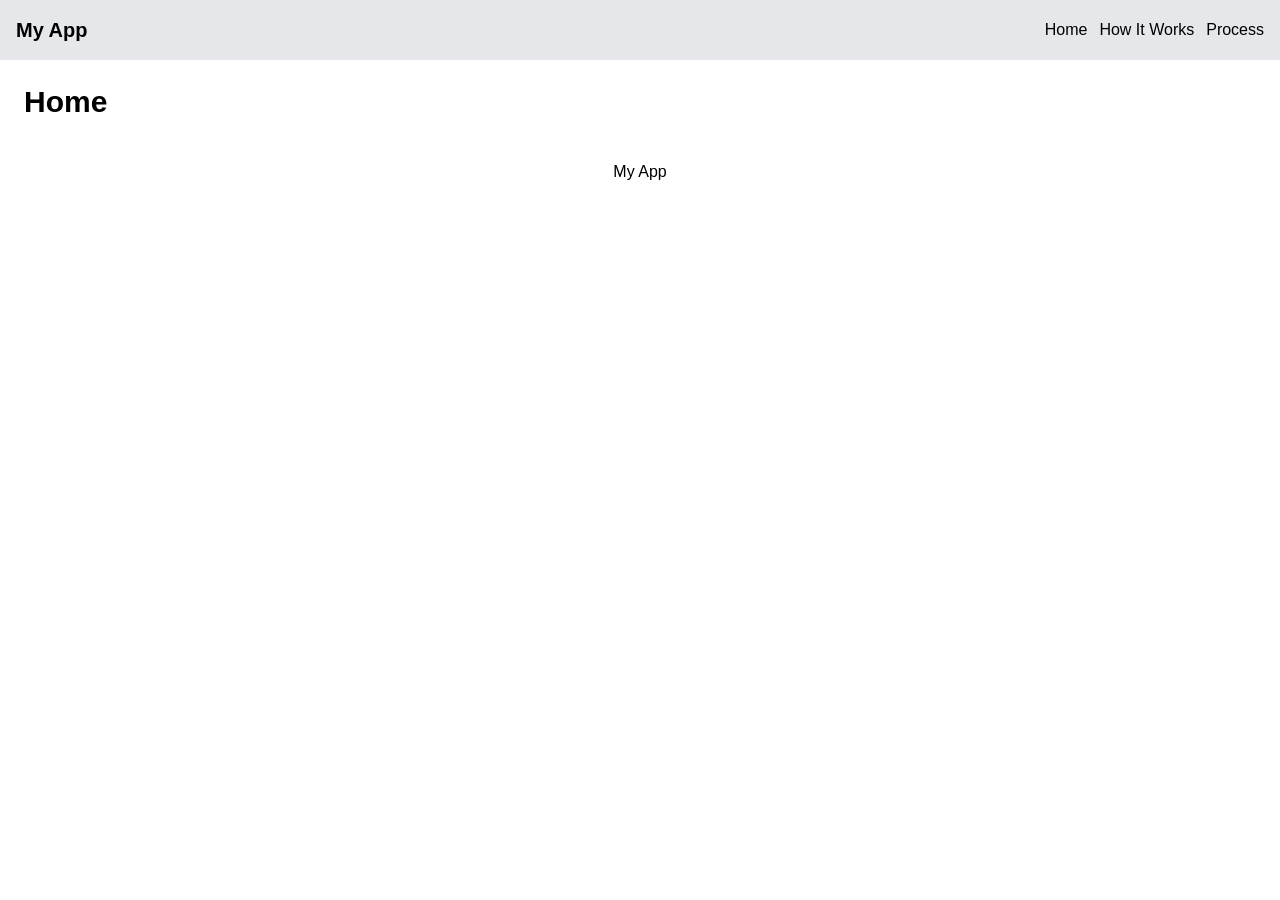
==== docs/index.html @ 44a7d9ce "Website Skeleton" ====
<!DOCTYPE html>
<html lang="en">
<head>
  <meta charset="UTF-8">
  <meta name="viewport" content="width=device-width, initial-scale=1">
  <title>Home | My App</title>
  <link rel="stylesheet" href="assets/app.css">
</head>
<body class="min-h-screen bg-white text-black">

  <header class="bg-gray-200 p-4">
    <div class="flex flex-col gap-4 sm:flex-row sm:items-center sm:justify-between">
      <p class="text-xl font-bold">My App</p>

      <nav aria-label="Main navigation" class="flex flex-col gap-3 sm:flex-row">
        <a class="rounded focus-visible:outline-2 focus-visible:outline-offset-2" href="index.html">Home</a>
        <a class="rounded focus-visible:outline-2 focus-visible:outline-offset-2" href="how-it-works.html">How It Works</a>
        <a class="rounded focus-visible:outline-2 focus-visible:outline-offset-2" href="process.html">Process</a>
      </nav>
    </div>
  </header>

  <main class="p-6">
    <h1 class="text-3xl font-bold">Home</h1>
  </main>

  <footer class="p-4 text-center">
    <p>My App</p>
  </footer>

</body>
</html>
---- docs/assets/app.css ----
/*! tailwindcss v4.3.3 | MIT License | https://tailwindcss.com */
@layer properties{@supports (((-webkit-hyphens:none)) and (not (margin-trim:inline))) or ((-moz-orient:inline) and (not (color:rgb(from red r g b)))){*,:before,:after,::backdrop{--tw-font-weight:initial;--tw-outline-style:solid}}}@layer theme{:root,:host{--font-sans:-apple-system, BlinkMacSystemFont, "Segoe UI", Roboto, "Helvetica Neue", "Noto Sans", Arial, sans-serif, "Apple Color Emoji", "Segoe UI Emoji", "Segoe UI Symbol", "Noto Color Emoji";--font-mono:ui-monospace, SFMono-Regular, Menlo, Monaco, Consolas, "Liberation Mono", "Courier New", monospace;--color-gray-200:oklch(92.8% .006 264.531);--color-black:#000;--color-white:#fff;--spacing:.25rem;--text-xl:1.25rem;--text-xl--line-height:calc(1.75 / 1.25);--text-3xl:1.875rem;--text-3xl--line-height:calc(2.25 / 1.875);--font-weight-bold:700;--default-font-family:var(--font-sans);--default-mono-font-family:var(--font-mono)}}@layer base{*,:after,:before,::backdrop{box-sizing:border-box;border:0 solid;margin:0;padding:0}::file-selector-button{box-sizing:border-box;border:0 solid;margin:0;padding:0}html,:host{-webkit-text-size-adjust:100%;tab-size:4;line-height:1.5;font-family:var(--default-font-family,-apple-system, BlinkMacSystemFont, "Segoe UI", Roboto, "Helvetica Neue", "Noto Sans", Arial, sans-serif, "Apple Color Emoji", "Segoe UI Emoji", "Segoe UI Symbol", "Noto Color Emoji");font-feature-settings:var(--default-font-feature-settings,normal);font-variation-settings:var(--default-font-variation-settings,normal);-webkit-tap-highlight-color:transparent}hr{height:0;color:inherit;border-top-width:1px}abbr:where([title]){-webkit-text-decoration:underline dotted;text-decoration:underline dotted}h1,h2,h3,h4,h5,h6{font-size:inherit;font-weight:inherit}a{color:inherit;-webkit-text-decoration:inherit;-webkit-text-decoration:inherit;-webkit-text-decoration:inherit;text-decoration:inherit}b,strong{font-weight:bolder}code,kbd,samp,pre{font-family:var(--default-mono-font-family,ui-monospace, SFMono-Regular, Menlo, Monaco, Consolas, "Liberation Mono", "Courier New", monospace);font-feature-settings:var(--default-mono-font-feature-settings,normal);font-variation-settings:var(--default-mono-font-variation-settings,normal);font-size:1em}small{font-size:80%}sub,sup{vertical-align:baseline;font-size:75%;line-height:0;position:relative}sub{bottom:-.25em}sup{top:-.5em}table{text-indent:0;border-color:inherit;border-collapse:collapse}:-moz-focusring:where(:not(iframe)){outline:auto}progress{vertical-align:baseline}summary{display:list-item}ol,ul,menu{list-style:none}img,svg,video,canvas,audio,iframe,embed,object{vertical-align:middle;display:block}img,video{max-width:100%;height:auto}button,input,select,optgroup,textarea{font:inherit;font-feature-settings:inherit;font-variation-settings:inherit;letter-spacing:inherit;color:inherit;opacity:1;background-color:#0000;border-radius:0}::file-selector-button{font:inherit;font-feature-settings:inherit;font-variation-settings:inherit;letter-spacing:inherit;color:inherit;opacity:1;background-color:#0000;border-radius:0}:where(select:is([multiple],[size])) optgroup{font-weight:bolder}:where(select:is([multiple],[size])) optgroup option{padding-inline-start:20px}::file-selector-button{margin-inline-end:4px}::placeholder{opacity:1}@supports (not ((-webkit-appearance:-apple-pay-button))) or (contain-intrinsic-size:1px){::placeholder{color:currentColor}@supports (color:color-mix(in lab, red, red)){::placeholder{color:color-mix(in oklab, currentcolor 50%, transparent)}}}textarea{resize:vertical}::-webkit-search-decoration{-webkit-appearance:none}::-webkit-date-and-time-value{min-height:1lh;text-align:inherit}::-webkit-datetime-edit{display:inline-flex}::-webkit-datetime-edit-fields-wrapper{padding:0}::-webkit-datetime-edit{padding-block:0}::-webkit-datetime-edit-year-field{padding-block:0}::-webkit-datetime-edit-month-field{padding-block:0}::-webkit-datetime-edit-day-field{padding-block:0}::-webkit-datetime-edit-hour-field{padding-block:0}::-webkit-datetime-edit-minute-field{padding-block:0}::-webkit-datetime-edit-second-field{padding-block:0}::-webkit-datetime-edit-millisecond-field{padding-block:0}::-webkit-datetime-edit-meridiem-field{padding-block:0}::-webkit-calendar-picker-indicator{line-height:1}:-moz-ui-invalid{box-shadow:none}button,input:where([type=button],[type=reset],[type=submit]){appearance:button}::file-selector-button{appearance:button}::-webkit-inner-spin-button{height:auto}::-webkit-outer-spin-button{height:auto}[hidden]:where(:not([hidden=until-found])){display:none!important}}@layer components;@layer utilities{.flex{display:flex}.min-h-screen{min-height:100vh}.flex-col{flex-direction:column}.gap-3{gap:calc(var(--spacing) * 3)}.gap-4{gap:calc(var(--spacing) * 4)}.rounded{border-radius:.25rem}.bg-gray-200{background-color:var(--color-gray-200)}.bg-white{background-color:var(--color-white)}.p-4{padding:calc(var(--spacing) * 4)}.p-6{padding:calc(var(--spacing) * 6)}.text-center{text-align:center}.text-3xl{font-size:var(--text-3xl);line-height:var(--tw-leading,var(--text-3xl--line-height))}.text-xl{font-size:var(--text-xl);line-height:var(--tw-leading,var(--text-xl--line-height))}.font-bold{--tw-font-weight:var(--font-weight-bold);font-weight:var(--font-weight-bold)}.text-black{color:var(--color-black)}.focus-visible\:outline-2:focus-visible{outline-style:var(--tw-outline-style);outline-width:2px}.focus-visible\:outline-offset-2:focus-visible{outline-offset:2px}@media (min-width:40rem){.sm\:flex-row{flex-direction:row}.sm\:items-center{align-items:center}.sm\:justify-between{justify-content:space-between}}}@property --tw-font-weight{syntax:"*";inherits:false}@property --tw-outline-style{syntax:"*";inherits:false;initial-value:solid}
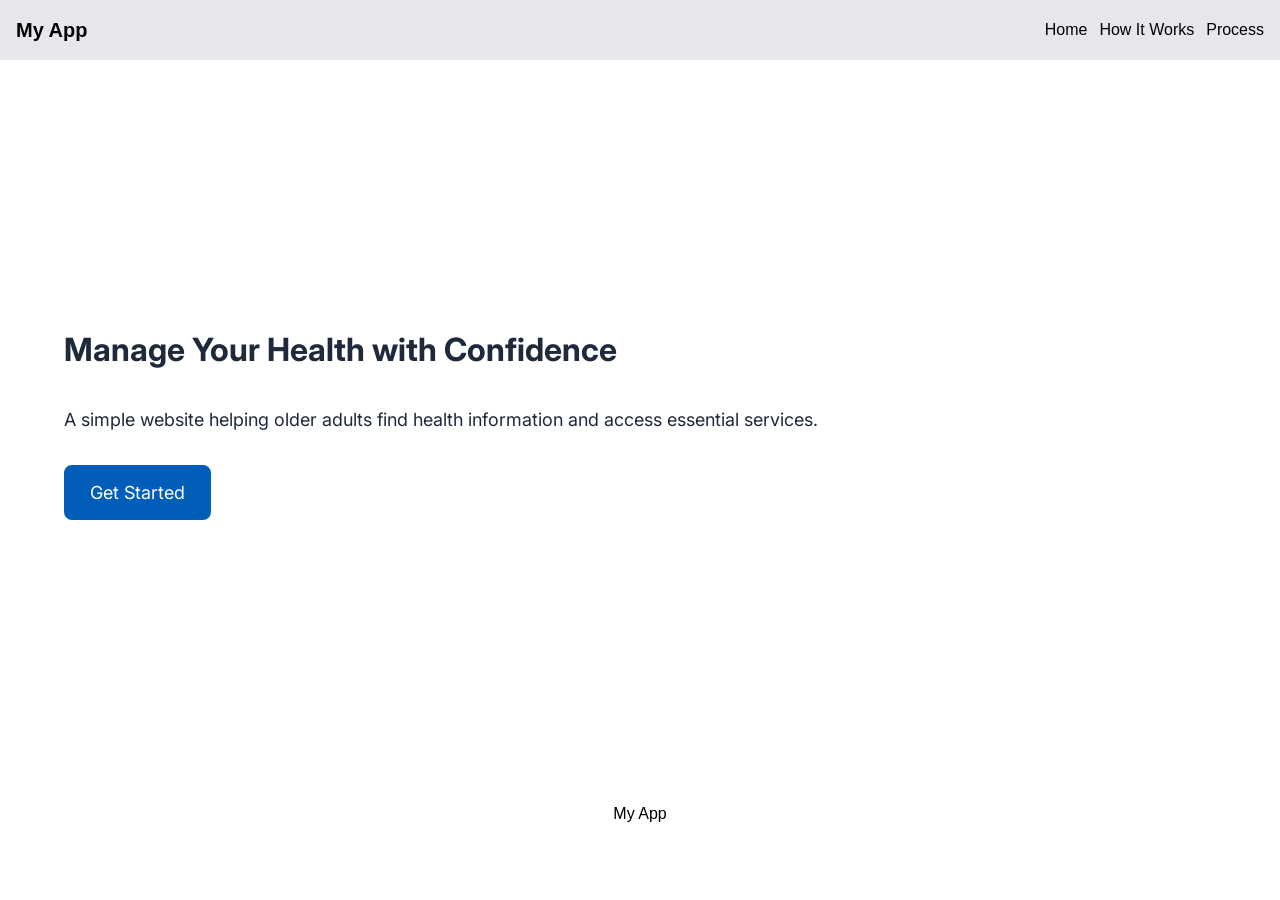
==== commit 8101f534: "Add Week 7 design tokens and responsive home page" ====
--- a/docs/index.html
+++ b/docs/index.html
@@ -1,32 +1,71 @@
-<!DOCTYPE html>
+<!doctype html>
 <html lang="en">
-<head>
-  <meta charset="UTF-8">
-  <meta name="viewport" content="width=device-width, initial-scale=1">
-  <title>Home | My App</title>
-  <link rel="stylesheet" href="assets/app.css">
-</head>
-<body class="min-h-screen bg-white text-black">
+  <head>
+    <meta charset="UTF-8" />
+    <meta name="viewport" content="width=device-width, initial-scale=1" />
+    <title>Home | My App</title>
+    <link rel="preconnect" href="https://fonts.googleapis.com" />
+    <link rel="preconnect" href="https://fonts.gstatic.com" crossorigin />
+    <link
+      href="https://fonts.googleapis.com/css2?family=Inter:wght@400;500;600;700&display=swap"
+      rel="stylesheet"
+    />
+    <link rel="stylesheet" href="assets/app.css" />
+  </head>
+  <body class="min-h-screen bg-white text-black">
+    <header class="bg-gray-200 p-4">
+      <div
+        class="flex flex-col gap-4 sm:flex-row sm:items-center sm:justify-between"
+      >
+        <p class="text-xl font-bold">My App</p>
 
-  <header class="bg-gray-200 p-4">
-    <div class="flex flex-col gap-4 sm:flex-row sm:items-center sm:justify-between">
-      <p class="text-xl font-bold">My App</p>
+        <nav
+          aria-label="Main navigation"
+          class="flex flex-col gap-3 sm:flex-row"
+        >
+          <a
+            class="rounded focus-visible:outline-2 focus-visible:outline-offset-2"
+            href="index.html"
+            >Home</a
+          >
+          <a
+            class="rounded focus-visible:outline-2 focus-visible:outline-offset-2"
+            href="how-it-works.html"
+            >How It Works</a
+          >
+          <a
+            class="rounded focus-visible:outline-2 focus-visible:outline-offset-2"
+            href="process.html"
+            >Process</a
+          >
+        </nav>
+      </div>
+    </header>
 
-      <nav aria-label="Main navigation" class="flex flex-col gap-3 sm:flex-row">
-        <a class="rounded focus-visible:outline-2 focus-visible:outline-offset-2" href="index.html">Home</a>
-        <a class="rounded focus-visible:outline-2 focus-visible:outline-offset-2" href="how-it-works.html">How It Works</a>
-        <a class="rounded focus-visible:outline-2 focus-visible:outline-offset-2" href="process.html">Process</a>
-      </nav>
-    </div>
-  </header>
+    <main class="bg-background px-6 py-12">
+      <section
+        class="mx-auto flex min-h-[70vh] max-w-6xl flex-col justify-center gap-6 md:items-start md:gap-8"
+      >
+        <h1 class="font-heading text-title font-bold text-text">
+          Manage Your Health with Confidence
+        </h1>
 
-  <main class="p-6">
-    <h1 class="text-3xl font-bold">Home</h1>
-  </main>
+        <p class="font-body text-body text-text">
+          A simple website helping older adults find health information and
+          access essential services.
+        </p>
 
-  <footer class="p-4 text-center">
-    <p>My App</p>
-  </footer>
+        <a
+          href="how-it-works.html"
+          class="w-fit rounded-lg border-2 border-accent bg-accent px-6 py-3 font-body text-body text-white focus-visible:outline-4 focus-visible:outline-offset-4 focus-visible:outline-accent"
+        >
+          Get Started
+        </a>
+      </section>
+    </main>
 
-</body>
-</html>+    <footer class="p-4 text-center">
+      <p>My App</p>
+    </footer>
+  </body>
+</html>
--- a/docs/assets/app.css
+++ b/docs/assets/app.css
@@ -1,2 +1,2 @@
 /*! tailwindcss v4.3.3 | MIT License | https://tailwindcss.com */
-@layer properties{@supports (((-webkit-hyphens:none)) and (not (margin-trim:inline))) or ((-moz-orient:inline) and (not (color:rgb(from red r g b)))){*,:before,:after,::backdrop{--tw-font-weight:initial;--tw-outline-style:solid}}}@layer theme{:root,:host{--font-sans:-apple-system, BlinkMacSystemFont, "Segoe UI", Roboto, "Helvetica Neue", "Noto Sans", Arial, sans-serif, "Apple Color Emoji", "Segoe UI Emoji", "Segoe UI Symbol", "Noto Color Emoji";--font-mono:ui-monospace, SFMono-Regular, Menlo, Monaco, Consolas, "Liberation Mono", "Courier New", monospace;--color-gray-200:oklch(92.8% .006 264.531);--color-black:#000;--color-white:#fff;--spacing:.25rem;--text-xl:1.25rem;--text-xl--line-height:calc(1.75 / 1.25);--text-3xl:1.875rem;--text-3xl--line-height:calc(2.25 / 1.875);--font-weight-bold:700;--default-font-family:var(--font-sans);--default-mono-font-family:var(--font-mono)}}@layer base{*,:after,:before,::backdrop{box-sizing:border-box;border:0 solid;margin:0;padding:0}::file-selector-button{box-sizing:border-box;border:0 solid;margin:0;padding:0}html,:host{-webkit-text-size-adjust:100%;tab-size:4;line-height:1.5;font-family:var(--default-font-family,-apple-system, BlinkMacSystemFont, "Segoe UI", Roboto, "Helvetica Neue", "Noto Sans", Arial, sans-serif, "Apple Color Emoji", "Segoe UI Emoji", "Segoe UI Symbol", "Noto Color Emoji");font-feature-settings:var(--default-font-feature-settings,normal);font-variation-settings:var(--default-font-variation-settings,normal);-webkit-tap-highlight-color:transparent}hr{height:0;color:inherit;border-top-width:1px}abbr:where([title]){-webkit-text-decoration:underline dotted;text-decoration:underline dotted}h1,h2,h3,h4,h5,h6{font-size:inherit;font-weight:inherit}a{color:inherit;-webkit-text-decoration:inherit;-webkit-text-decoration:inherit;-webkit-text-decoration:inherit;text-decoration:inherit}b,strong{font-weight:bolder}code,kbd,samp,pre{font-family:var(--default-mono-font-family,ui-monospace, SFMono-Regular, Menlo, Monaco, Consolas, "Liberation Mono", "Courier New", monospace);font-feature-settings:var(--default-mono-font-feature-settings,normal);font-variation-settings:var(--default-mono-font-variation-settings,normal);font-size:1em}small{font-size:80%}sub,sup{vertical-align:baseline;font-size:75%;line-height:0;position:relative}sub{bottom:-.25em}sup{top:-.5em}table{text-indent:0;border-color:inherit;border-collapse:collapse}:-moz-focusring:where(:not(iframe)){outline:auto}progress{vertical-align:baseline}summary{display:list-item}ol,ul,menu{list-style:none}img,svg,video,canvas,audio,iframe,embed,object{vertical-align:middle;display:block}img,video{max-width:100%;height:auto}button,input,select,optgroup,textarea{font:inherit;font-feature-settings:inherit;font-variation-settings:inherit;letter-spacing:inherit;color:inherit;opacity:1;background-color:#0000;border-radius:0}::file-selector-button{font:inherit;font-feature-settings:inherit;font-variation-settings:inherit;letter-spacing:inherit;color:inherit;opacity:1;background-color:#0000;border-radius:0}:where(select:is([multiple],[size])) optgroup{font-weight:bolder}:where(select:is([multiple],[size])) optgroup option{padding-inline-start:20px}::file-selector-button{margin-inline-end:4px}::placeholder{opacity:1}@supports (not ((-webkit-appearance:-apple-pay-button))) or (contain-intrinsic-size:1px){::placeholder{color:currentColor}@supports (color:color-mix(in lab, red, red)){::placeholder{color:color-mix(in oklab, currentcolor 50%, transparent)}}}textarea{resize:vertical}::-webkit-search-decoration{-webkit-appearance:none}::-webkit-date-and-time-value{min-height:1lh;text-align:inherit}::-webkit-datetime-edit{display:inline-flex}::-webkit-datetime-edit-fields-wrapper{padding:0}::-webkit-datetime-edit{padding-block:0}::-webkit-datetime-edit-year-field{padding-block:0}::-webkit-datetime-edit-month-field{padding-block:0}::-webkit-datetime-edit-day-field{padding-block:0}::-webkit-datetime-edit-hour-field{padding-block:0}::-webkit-datetime-edit-minute-field{padding-block:0}::-webkit-datetime-edit-second-field{padding-block:0}::-webkit-datetime-edit-millisecond-field{padding-block:0}::-webkit-datetime-edit-meridiem-field{padding-block:0}::-webkit-calendar-picker-indicator{line-height:1}:-moz-ui-invalid{box-shadow:none}button,input:where([type=button],[type=reset],[type=submit]){appearance:button}::file-selector-button{appearance:button}::-webkit-inner-spin-button{height:auto}::-webkit-outer-spin-button{height:auto}[hidden]:where(:not([hidden=until-found])){display:none!important}}@layer components;@layer utilities{.flex{display:flex}.min-h-screen{min-height:100vh}.flex-col{flex-direction:column}.gap-3{gap:calc(var(--spacing) * 3)}.gap-4{gap:calc(var(--spacing) * 4)}.rounded{border-radius:.25rem}.bg-gray-200{background-color:var(--color-gray-200)}.bg-white{background-color:var(--color-white)}.p-4{padding:calc(var(--spacing) * 4)}.p-6{padding:calc(var(--spacing) * 6)}.text-center{text-align:center}.text-3xl{font-size:var(--text-3xl);line-height:var(--tw-leading,var(--text-3xl--line-height))}.text-xl{font-size:var(--text-xl);line-height:var(--tw-leading,var(--text-xl--line-height))}.font-bold{--tw-font-weight:var(--font-weight-bold);font-weight:var(--font-weight-bold)}.text-black{color:var(--color-black)}.focus-visible\:outline-2:focus-visible{outline-style:var(--tw-outline-style);outline-width:2px}.focus-visible\:outline-offset-2:focus-visible{outline-offset:2px}@media (min-width:40rem){.sm\:flex-row{flex-direction:row}.sm\:items-center{align-items:center}.sm\:justify-between{justify-content:space-between}}}@property --tw-font-weight{syntax:"*";inherits:false}@property --tw-outline-style{syntax:"*";inherits:false;initial-value:solid}+@layer properties{@supports (((-webkit-hyphens:none)) and (not (margin-trim:inline))) or ((-moz-orient:inline) and (not (color:rgb(from red r g b)))){*,:before,:after,::backdrop{--tw-border-style:solid;--tw-font-weight:initial;--tw-outline-style:solid}}}@layer theme{:root,:host{--font-sans:-apple-system, BlinkMacSystemFont, "Segoe UI", Roboto, "Helvetica Neue", "Noto Sans", Arial, sans-serif, "Apple Color Emoji", "Segoe UI Emoji", "Segoe UI Symbol", "Noto Color Emoji";--font-mono:ui-monospace, SFMono-Regular, Menlo, Monaco, Consolas, "Liberation Mono", "Courier New", monospace;--color-gray-200:oklch(92.8% .006 264.531);--color-black:#000;--color-white:#fff;--spacing:.25rem;--container-6xl:72rem;--text-xl:1.25rem;--text-xl--line-height:calc(1.75 / 1.25);--text-3xl:1.875rem;--text-3xl--line-height:calc(2.25 / 1.875);--font-weight-bold:700;--radius-lg:.5rem;--default-font-family:var(--font-sans);--default-mono-font-family:var(--font-mono);--color-text:#1e293b;--color-background:#fff;--color-accent:#005eb8;--text-body:1.125rem;--text-title:2rem;--font-body:"Inter", sans-serif;--font-heading:"Inter", sans-serif}}@layer base{*,:after,:before,::backdrop{box-sizing:border-box;border:0 solid;margin:0;padding:0}::file-selector-button{box-sizing:border-box;border:0 solid;margin:0;padding:0}html,:host{-webkit-text-size-adjust:100%;tab-size:4;line-height:1.5;font-family:var(--default-font-family,-apple-system, BlinkMacSystemFont, "Segoe UI", Roboto, "Helvetica Neue", "Noto Sans", Arial, sans-serif, "Apple Color Emoji", "Segoe UI Emoji", "Segoe UI Symbol", "Noto Color Emoji");font-feature-settings:var(--default-font-feature-settings,normal);font-variation-settings:var(--default-font-variation-settings,normal);-webkit-tap-highlight-color:transparent}hr{height:0;color:inherit;border-top-width:1px}abbr:where([title]){-webkit-text-decoration:underline dotted;text-decoration:underline dotted}h1,h2,h3,h4,h5,h6{font-size:inherit;font-weight:inherit}a{color:inherit;-webkit-text-decoration:inherit;-webkit-text-decoration:inherit;-webkit-text-decoration:inherit;text-decoration:inherit}b,strong{font-weight:bolder}code,kbd,samp,pre{font-family:var(--default-mono-font-family,ui-monospace, SFMono-Regular, Menlo, Monaco, Consolas, "Liberation Mono", "Courier New", monospace);font-feature-settings:var(--default-mono-font-feature-settings,normal);font-variation-settings:var(--default-mono-font-variation-settings,normal);font-size:1em}small{font-size:80%}sub,sup{vertical-align:baseline;font-size:75%;line-height:0;position:relative}sub{bottom:-.25em}sup{top:-.5em}table{text-indent:0;border-color:inherit;border-collapse:collapse}:-moz-focusring:where(:not(iframe)){outline:auto}progress{vertical-align:baseline}summary{display:list-item}ol,ul,menu{list-style:none}img,svg,video,canvas,audio,iframe,embed,object{vertical-align:middle;display:block}img,video{max-width:100%;height:auto}button,input,select,optgroup,textarea{font:inherit;font-feature-settings:inherit;font-variation-settings:inherit;letter-spacing:inherit;color:inherit;opacity:1;background-color:#0000;border-radius:0}::file-selector-button{font:inherit;font-feature-settings:inherit;font-variation-settings:inherit;letter-spacing:inherit;color:inherit;opacity:1;background-color:#0000;border-radius:0}:where(select:is([multiple],[size])) optgroup{font-weight:bolder}:where(select:is([multiple],[size])) optgroup option{padding-inline-start:20px}::file-selector-button{margin-inline-end:4px}::placeholder{opacity:1}@supports (not ((-webkit-appearance:-apple-pay-button))) or (contain-intrinsic-size:1px){::placeholder{color:currentColor}@supports (color:color-mix(in lab, red, red)){::placeholder{color:color-mix(in oklab, currentcolor 50%, transparent)}}}textarea{resize:vertical}::-webkit-search-decoration{-webkit-appearance:none}::-webkit-date-and-time-value{min-height:1lh;text-align:inherit}::-webkit-datetime-edit{display:inline-flex}::-webkit-datetime-edit-fields-wrapper{padding:0}::-webkit-datetime-edit{padding-block:0}::-webkit-datetime-edit-year-field{padding-block:0}::-webkit-datetime-edit-month-field{padding-block:0}::-webkit-datetime-edit-day-field{padding-block:0}::-webkit-datetime-edit-hour-field{padding-block:0}::-webkit-datetime-edit-minute-field{padding-block:0}::-webkit-datetime-edit-second-field{padding-block:0}::-webkit-datetime-edit-millisecond-field{padding-block:0}::-webkit-datetime-edit-meridiem-field{padding-block:0}::-webkit-calendar-picker-indicator{line-height:1}:-moz-ui-invalid{box-shadow:none}button,input:where([type=button],[type=reset],[type=submit]){appearance:button}::file-selector-button{appearance:button}::-webkit-inner-spin-button{height:auto}::-webkit-outer-spin-button{height:auto}[hidden]:where(:not([hidden=until-found])){display:none!important}}@layer components;@layer utilities{.mx-auto{margin-inline:auto}.flex{display:flex}.min-h-\[70vh\]{min-height:70vh}.min-h-screen{min-height:100vh}.w-fit{width:fit-content}.max-w-6xl{max-width:var(--container-6xl)}.flex-col{flex-direction:column}.justify-center{justify-content:center}.gap-3{gap:calc(var(--spacing) * 3)}.gap-4{gap:calc(var(--spacing) * 4)}.gap-6{gap:calc(var(--spacing) * 6)}.rounded{border-radius:.25rem}.rounded-lg{border-radius:var(--radius-lg)}.border-2{border-style:var(--tw-border-style);border-width:2px}.border-accent{border-color:var(--color-accent)}.bg-accent{background-color:var(--color-accent)}.bg-background{background-color:var(--color-background)}.bg-gray-200{background-color:var(--color-gray-200)}.bg-white{background-color:var(--color-white)}.p-4{padding:calc(var(--spacing) * 4)}.p-6{padding:calc(var(--spacing) * 6)}.px-6{padding-inline:calc(var(--spacing) * 6)}.py-3{padding-block:calc(var(--spacing) * 3)}.py-12{padding-block:calc(var(--spacing) * 12)}.text-center{text-align:center}.font-body{font-family:var(--font-body)}.font-heading{font-family:var(--font-heading)}.text-3xl{font-size:var(--text-3xl);line-height:var(--tw-leading,var(--text-3xl--line-height))}.text-xl{font-size:var(--text-xl);line-height:var(--tw-leading,var(--text-xl--line-height))}.text-body{font-size:var(--text-body)}.text-title{font-size:var(--text-title)}.font-bold{--tw-font-weight:var(--font-weight-bold);font-weight:var(--font-weight-bold)}.text-black{color:var(--color-black)}.text-text{color:var(--color-text)}.text-white{color:var(--color-white)}.focus-visible\:outline-2:focus-visible{outline-style:var(--tw-outline-style);outline-width:2px}.focus-visible\:outline-4:focus-visible{outline-style:var(--tw-outline-style);outline-width:4px}.focus-visible\:outline-offset-2:focus-visible{outline-offset:2px}.focus-visible\:outline-offset-4:focus-visible{outline-offset:4px}.focus-visible\:outline-accent:focus-visible{outline-color:var(--color-accent)}@media (min-width:40rem){.sm\:flex-row{flex-direction:row}.sm\:items-center{align-items:center}.sm\:justify-between{justify-content:space-between}}@media (min-width:48rem){.md\:items-start{align-items:flex-start}.md\:gap-8{gap:calc(var(--spacing) * 8)}}}@property --tw-border-style{syntax:"*";inherits:false;initial-value:solid}@property --tw-font-weight{syntax:"*";inherits:false}@property --tw-outline-style{syntax:"*";inherits:false;initial-value:solid}
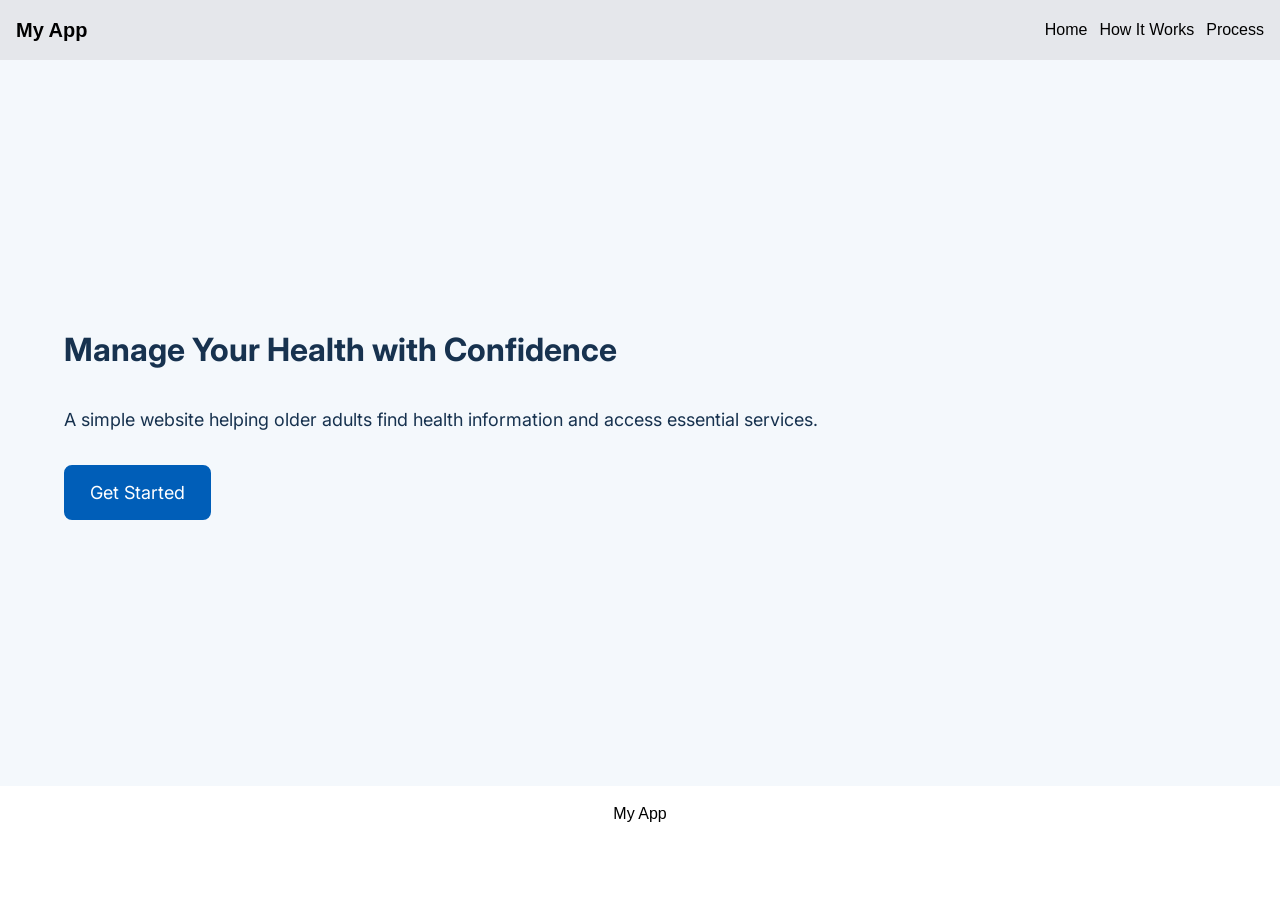
==== commit 5685481e: "Complete MedSafe process page and update design system" ====
--- a/docs/index.html
+++ b/docs/index.html
@@ -36,6 +36,7 @@
           <a
             class="rounded focus-visible:outline-2 focus-visible:outline-offset-2"
             href="process.html"
+            aria-current="page"
             >Process</a
           >
         </nav>
--- a/docs/assets/app.css
+++ b/docs/assets/app.css
@@ -1,2 +1,806 @@
 /*! tailwindcss v4.3.3 | MIT License | https://tailwindcss.com */
-@layer properties{@supports (((-webkit-hyphens:none)) and (not (margin-trim:inline))) or ((-moz-orient:inline) and (not (color:rgb(from red r g b)))){*,:before,:after,::backdrop{--tw-border-style:solid;--tw-font-weight:initial;--tw-outline-style:solid}}}@layer theme{:root,:host{--font-sans:-apple-system, BlinkMacSystemFont, "Segoe UI", Roboto, "Helvetica Neue", "Noto Sans", Arial, sans-serif, "Apple Color Emoji", "Segoe UI Emoji", "Segoe UI Symbol", "Noto Color Emoji";--font-mono:ui-monospace, SFMono-Regular, Menlo, Monaco, Consolas, "Liberation Mono", "Courier New", monospace;--color-gray-200:oklch(92.8% .006 264.531);--color-black:#000;--color-white:#fff;--spacing:.25rem;--container-6xl:72rem;--text-xl:1.25rem;--text-xl--line-height:calc(1.75 / 1.25);--text-3xl:1.875rem;--text-3xl--line-height:calc(2.25 / 1.875);--font-weight-bold:700;--radius-lg:.5rem;--default-font-family:var(--font-sans);--default-mono-font-family:var(--font-mono);--color-text:#1e293b;--color-background:#fff;--color-accent:#005eb8;--text-body:1.125rem;--text-title:2rem;--font-body:"Inter", sans-serif;--font-heading:"Inter", sans-serif}}@layer base{*,:after,:before,::backdrop{box-sizing:border-box;border:0 solid;margin:0;padding:0}::file-selector-button{box-sizing:border-box;border:0 solid;margin:0;padding:0}html,:host{-webkit-text-size-adjust:100%;tab-size:4;line-height:1.5;font-family:var(--default-font-family,-apple-system, BlinkMacSystemFont, "Segoe UI", Roboto, "Helvetica Neue", "Noto Sans", Arial, sans-serif, "Apple Color Emoji", "Segoe UI Emoji", "Segoe UI Symbol", "Noto Color Emoji");font-feature-settings:var(--default-font-feature-settings,normal);font-variation-settings:var(--default-font-variation-settings,normal);-webkit-tap-highlight-color:transparent}hr{height:0;color:inherit;border-top-width:1px}abbr:where([title]){-webkit-text-decoration:underline dotted;text-decoration:underline dotted}h1,h2,h3,h4,h5,h6{font-size:inherit;font-weight:inherit}a{color:inherit;-webkit-text-decoration:inherit;-webkit-text-decoration:inherit;-webkit-text-decoration:inherit;text-decoration:inherit}b,strong{font-weight:bolder}code,kbd,samp,pre{font-family:var(--default-mono-font-family,ui-monospace, SFMono-Regular, Menlo, Monaco, Consolas, "Liberation Mono", "Courier New", monospace);font-feature-settings:var(--default-mono-font-feature-settings,normal);font-variation-settings:var(--default-mono-font-variation-settings,normal);font-size:1em}small{font-size:80%}sub,sup{vertical-align:baseline;font-size:75%;line-height:0;position:relative}sub{bottom:-.25em}sup{top:-.5em}table{text-indent:0;border-color:inherit;border-collapse:collapse}:-moz-focusring:where(:not(iframe)){outline:auto}progress{vertical-align:baseline}summary{display:list-item}ol,ul,menu{list-style:none}img,svg,video,canvas,audio,iframe,embed,object{vertical-align:middle;display:block}img,video{max-width:100%;height:auto}button,input,select,optgroup,textarea{font:inherit;font-feature-settings:inherit;font-variation-settings:inherit;letter-spacing:inherit;color:inherit;opacity:1;background-color:#0000;border-radius:0}::file-selector-button{font:inherit;font-feature-settings:inherit;font-variation-settings:inherit;letter-spacing:inherit;color:inherit;opacity:1;background-color:#0000;border-radius:0}:where(select:is([multiple],[size])) optgroup{font-weight:bolder}:where(select:is([multiple],[size])) optgroup option{padding-inline-start:20px}::file-selector-button{margin-inline-end:4px}::placeholder{opacity:1}@supports (not ((-webkit-appearance:-apple-pay-button))) or (contain-intrinsic-size:1px){::placeholder{color:currentColor}@supports (color:color-mix(in lab, red, red)){::placeholder{color:color-mix(in oklab, currentcolor 50%, transparent)}}}textarea{resize:vertical}::-webkit-search-decoration{-webkit-appearance:none}::-webkit-date-and-time-value{min-height:1lh;text-align:inherit}::-webkit-datetime-edit{display:inline-flex}::-webkit-datetime-edit-fields-wrapper{padding:0}::-webkit-datetime-edit{padding-block:0}::-webkit-datetime-edit-year-field{padding-block:0}::-webkit-datetime-edit-month-field{padding-block:0}::-webkit-datetime-edit-day-field{padding-block:0}::-webkit-datetime-edit-hour-field{padding-block:0}::-webkit-datetime-edit-minute-field{padding-block:0}::-webkit-datetime-edit-second-field{padding-block:0}::-webkit-datetime-edit-millisecond-field{padding-block:0}::-webkit-datetime-edit-meridiem-field{padding-block:0}::-webkit-calendar-picker-indicator{line-height:1}:-moz-ui-invalid{box-shadow:none}button,input:where([type=button],[type=reset],[type=submit]){appearance:button}::file-selector-button{appearance:button}::-webkit-inner-spin-button{height:auto}::-webkit-outer-spin-button{height:auto}[hidden]:where(:not([hidden=until-found])){display:none!important}}@layer components;@layer utilities{.mx-auto{margin-inline:auto}.flex{display:flex}.min-h-\[70vh\]{min-height:70vh}.min-h-screen{min-height:100vh}.w-fit{width:fit-content}.max-w-6xl{max-width:var(--container-6xl)}.flex-col{flex-direction:column}.justify-center{justify-content:center}.gap-3{gap:calc(var(--spacing) * 3)}.gap-4{gap:calc(var(--spacing) * 4)}.gap-6{gap:calc(var(--spacing) * 6)}.rounded{border-radius:.25rem}.rounded-lg{border-radius:var(--radius-lg)}.border-2{border-style:var(--tw-border-style);border-width:2px}.border-accent{border-color:var(--color-accent)}.bg-accent{background-color:var(--color-accent)}.bg-background{background-color:var(--color-background)}.bg-gray-200{background-color:var(--color-gray-200)}.bg-white{background-color:var(--color-white)}.p-4{padding:calc(var(--spacing) * 4)}.p-6{padding:calc(var(--spacing) * 6)}.px-6{padding-inline:calc(var(--spacing) * 6)}.py-3{padding-block:calc(var(--spacing) * 3)}.py-12{padding-block:calc(var(--spacing) * 12)}.text-center{text-align:center}.font-body{font-family:var(--font-body)}.font-heading{font-family:var(--font-heading)}.text-3xl{font-size:var(--text-3xl);line-height:var(--tw-leading,var(--text-3xl--line-height))}.text-xl{font-size:var(--text-xl);line-height:var(--tw-leading,var(--text-xl--line-height))}.text-body{font-size:var(--text-body)}.text-title{font-size:var(--text-title)}.font-bold{--tw-font-weight:var(--font-weight-bold);font-weight:var(--font-weight-bold)}.text-black{color:var(--color-black)}.text-text{color:var(--color-text)}.text-white{color:var(--color-white)}.focus-visible\:outline-2:focus-visible{outline-style:var(--tw-outline-style);outline-width:2px}.focus-visible\:outline-4:focus-visible{outline-style:var(--tw-outline-style);outline-width:4px}.focus-visible\:outline-offset-2:focus-visible{outline-offset:2px}.focus-visible\:outline-offset-4:focus-visible{outline-offset:4px}.focus-visible\:outline-accent:focus-visible{outline-color:var(--color-accent)}@media (min-width:40rem){.sm\:flex-row{flex-direction:row}.sm\:items-center{align-items:center}.sm\:justify-between{justify-content:space-between}}@media (min-width:48rem){.md\:items-start{align-items:flex-start}.md\:gap-8{gap:calc(var(--spacing) * 8)}}}@property --tw-border-style{syntax:"*";inherits:false;initial-value:solid}@property --tw-font-weight{syntax:"*";inherits:false}@property --tw-outline-style{syntax:"*";inherits:false;initial-value:solid}+@layer properties;
+@layer theme, base, components, utilities;
+@layer theme {
+  :root, :host {
+    --font-sans: -apple-system, BlinkMacSystemFont, "Segoe UI", Roboto, "Helvetica Neue",
+      "Noto Sans", Arial, sans-serif, "Apple Color Emoji", "Segoe UI Emoji",
+      "Segoe UI Symbol", "Noto Color Emoji";
+    --font-mono: ui-monospace, SFMono-Regular, Menlo, Monaco, Consolas, "Liberation Mono",
+      "Courier New", monospace;
+    --color-gray-200: oklch(92.8% 0.006 264.531);
+    --color-black: #000;
+    --color-white: #ffffff;
+    --spacing: 0.25rem;
+    --container-sm: 24rem;
+    --container-5xl: 64rem;
+    --container-6xl: 72rem;
+    --text-base: 1rem;
+    --text-base--line-height: calc(1.5 / 1);
+    --text-xl: 1.25rem;
+    --text-xl--line-height: calc(1.75 / 1.25);
+    --text-3xl: 1.875rem;
+    --text-3xl--line-height: calc(2.25 / 1.875);
+    --font-weight-normal: 400;
+    --font-weight-bold: 700;
+    --font-weight-extrabold: 800;
+    --font-weight-black: 900;
+    --tracking-tight: -0.025em;
+    --leading-relaxed: 1.625;
+    --radius-lg: 0.5rem;
+    --radius-2xl: 1rem;
+    --default-transition-duration: 150ms;
+    --default-transition-timing-function: cubic-bezier(0.4, 0, 0.2, 1);
+    --default-font-family: var(--font-sans);
+    --default-mono-font-family: var(--font-mono);
+    --color-text: #17324f;
+    --color-background: #f4f8fc;
+    --color-accent: #005eb8;
+    --color-brand-hover: #004a91;
+    --color-brand-deep: #003b71;
+    --color-card: #e8f2fb;
+    --color-card-hover: #d5e7f7;
+    --text-body: 1.125rem;
+    --text-heading: 1.5rem;
+    --text-title: 2rem;
+    --font-body: "Inter", sans-serif;
+    --font-heading: "Inter", sans-serif;
+  }
+}
+@layer base {
+  *, ::after, ::before, ::backdrop, ::file-selector-button {
+    box-sizing: border-box;
+    margin: 0;
+    padding: 0;
+    border: 0 solid;
+  }
+  html, :host {
+    line-height: 1.5;
+    -webkit-text-size-adjust: 100%;
+    tab-size: 4;
+    font-family: var(--default-font-family, -apple-system, BlinkMacSystemFont, "Segoe UI", Roboto, "Helvetica Neue", "Noto Sans", Arial, sans-serif, "Apple Color Emoji", "Segoe UI Emoji", "Segoe UI Symbol", "Noto Color Emoji");
+    font-feature-settings: var(--default-font-feature-settings, normal);
+    font-variation-settings: var(--default-font-variation-settings, normal);
+    -webkit-tap-highlight-color: transparent;
+  }
+  hr {
+    height: 0;
+    color: inherit;
+    border-top-width: 1px;
+  }
+  abbr:where([title]) {
+    -webkit-text-decoration: underline dotted;
+    text-decoration: underline dotted;
+  }
+  h1, h2, h3, h4, h5, h6 {
+    font-size: inherit;
+    font-weight: inherit;
+  }
+  a {
+    color: inherit;
+    -webkit-text-decoration: inherit;
+    text-decoration: inherit;
+  }
+  b, strong {
+    font-weight: bolder;
+  }
+  code, kbd, samp, pre {
+    font-family: var(--default-mono-font-family, ui-monospace, SFMono-Regular, Menlo, Monaco, Consolas, "Liberation Mono", "Courier New", monospace);
+    font-feature-settings: var(--default-mono-font-feature-settings, normal);
+    font-variation-settings: var(--default-mono-font-variation-settings, normal);
+    font-size: 1em;
+  }
+  small {
+    font-size: 80%;
+  }
+  sub, sup {
+    font-size: 75%;
+    line-height: 0;
+    position: relative;
+    vertical-align: baseline;
+  }
+  sub {
+    bottom: -0.25em;
+  }
+  sup {
+    top: -0.5em;
+  }
+  table {
+    text-indent: 0;
+    border-color: inherit;
+    border-collapse: collapse;
+  }
+  :-moz-focusring:where(:not(iframe)) {
+    outline: auto;
+  }
+  progress {
+    vertical-align: baseline;
+  }
+  summary {
+    display: list-item;
+  }
+  ol, ul, menu {
+    list-style: none;
+  }
+  img, svg, video, canvas, audio, iframe, embed, object {
+    display: block;
+    vertical-align: middle;
+  }
+  img, video {
+    max-width: 100%;
+    height: auto;
+  }
+  button, input, select, optgroup, textarea, ::file-selector-button {
+    font: inherit;
+    font-feature-settings: inherit;
+    font-variation-settings: inherit;
+    letter-spacing: inherit;
+    color: inherit;
+    border-radius: 0;
+    background-color: transparent;
+    opacity: 1;
+  }
+  :where(select:is([multiple], [size])) optgroup {
+    font-weight: bolder;
+  }
+  :where(select:is([multiple], [size])) optgroup option {
+    padding-inline-start: 20px;
+  }
+  ::file-selector-button {
+    margin-inline-end: 4px;
+  }
+  ::placeholder {
+    opacity: 1;
+  }
+  @supports (not (-webkit-appearance: -apple-pay-button))  or (contain-intrinsic-size: 1px) {
+    ::placeholder {
+      color: currentcolor;
+      @supports (color: color-mix(in lab, red, red)) {
+        color: color-mix(in oklab, currentcolor 50%, transparent);
+      }
+    }
+  }
+  textarea {
+    resize: vertical;
+  }
+  ::-webkit-search-decoration {
+    -webkit-appearance: none;
+  }
+  ::-webkit-date-and-time-value {
+    min-height: 1lh;
+    text-align: inherit;
+  }
+  ::-webkit-datetime-edit {
+    display: inline-flex;
+  }
+  ::-webkit-datetime-edit-fields-wrapper {
+    padding: 0;
+  }
+  ::-webkit-datetime-edit, ::-webkit-datetime-edit-year-field, ::-webkit-datetime-edit-month-field, ::-webkit-datetime-edit-day-field, ::-webkit-datetime-edit-hour-field, ::-webkit-datetime-edit-minute-field, ::-webkit-datetime-edit-second-field, ::-webkit-datetime-edit-millisecond-field, ::-webkit-datetime-edit-meridiem-field {
+    padding-block: 0;
+  }
+  ::-webkit-calendar-picker-indicator {
+    line-height: 1;
+  }
+  :-moz-ui-invalid {
+    box-shadow: none;
+  }
+  button, input:where([type="button"], [type="reset"], [type="submit"]), ::file-selector-button {
+    appearance: button;
+  }
+  ::-webkit-inner-spin-button, ::-webkit-outer-spin-button {
+    height: auto;
+  }
+  [hidden]:where(:not([hidden="until-found"])) {
+    display: none !important;
+  }
+}
+@layer utilities {
+  .\@container {
+    container-type: inline-size;
+  }
+  .visible {
+    visibility: visible;
+  }
+  .m-0 {
+    margin: 0px;
+  }
+  .mx-auto {
+    margin-inline: auto;
+  }
+  .mt-3 {
+    margin-top: calc(var(--spacing) * 3);
+  }
+  .mt-4 {
+    margin-top: calc(var(--spacing) * 4);
+  }
+  .mt-6 {
+    margin-top: calc(var(--spacing) * 6);
+  }
+  .mt-16 {
+    margin-top: calc(var(--spacing) * 16);
+  }
+  .mr-2 {
+    margin-right: calc(var(--spacing) * 2);
+  }
+  .mb-1 {
+    margin-bottom: var(--spacing);
+  }
+  .mb-2 {
+    margin-bottom: calc(var(--spacing) * 2);
+  }
+  .mb-3 {
+    margin-bottom: calc(var(--spacing) * 3);
+  }
+  .mb-4 {
+    margin-bottom: calc(var(--spacing) * 4);
+  }
+  .mb-8 {
+    margin-bottom: calc(var(--spacing) * 8);
+  }
+  .ml-auto {
+    margin-left: auto;
+  }
+  .contents {
+    display: contents;
+  }
+  .flex {
+    display: flex;
+  }
+  .grid {
+    display: grid;
+  }
+  .hidden {
+    display: none;
+  }
+  .inline-block {
+    display: inline-block;
+  }
+  .inline-flex {
+    display: inline-flex;
+  }
+  .size-3 {
+    width: calc(var(--spacing) * 3);
+    height: calc(var(--spacing) * 3);
+  }
+  .h-9 {
+    height: calc(var(--spacing) * 9);
+  }
+  .h-10 {
+    height: calc(var(--spacing) * 10);
+  }
+  .h-16 {
+    height: calc(var(--spacing) * 16);
+  }
+  .h-full {
+    height: 100%;
+  }
+  .min-h-\[70vh\] {
+    min-height: 70vh;
+  }
+  .min-h-screen {
+    min-height: 100vh;
+  }
+  .w-9 {
+    width: calc(var(--spacing) * 9);
+  }
+  .w-10 {
+    width: calc(var(--spacing) * 10);
+  }
+  .w-16 {
+    width: calc(var(--spacing) * 16);
+  }
+  .w-fit {
+    width: fit-content;
+  }
+  .w-full {
+    width: 100%;
+  }
+  .max-w-5xl {
+    max-width: var(--container-5xl);
+  }
+  .max-w-6xl {
+    max-width: var(--container-6xl);
+  }
+  .max-w-\[66ch\] {
+    max-width: 66ch;
+  }
+  .max-w-none {
+    max-width: none;
+  }
+  .max-w-sm {
+    max-width: var(--container-sm);
+  }
+  .min-w-0 {
+    min-width: 0px;
+  }
+  .shrink-0 {
+    flex-shrink: 0;
+  }
+  .cursor-pointer {
+    cursor: pointer;
+  }
+  .grid-cols-1 {
+    grid-template-columns: repeat(1, minmax(0, 1fr));
+  }
+  .flex-col {
+    flex-direction: column;
+  }
+  .flex-wrap {
+    flex-wrap: wrap;
+  }
+  .items-center {
+    align-items: center;
+  }
+  .justify-center {
+    justify-content: center;
+  }
+  .gap-2 {
+    gap: calc(var(--spacing) * 2);
+  }
+  .gap-3 {
+    gap: calc(var(--spacing) * 3);
+  }
+  .gap-4 {
+    gap: calc(var(--spacing) * 4);
+  }
+  .gap-6 {
+    gap: calc(var(--spacing) * 6);
+  }
+  .gap-10 {
+    gap: calc(var(--spacing) * 10);
+  }
+  :where(.space-y-6 > :not(:last-child)) {
+    --tw-space-y-reverse: 0;
+    margin-block-start: calc(calc(var(--spacing) * 6) * var(--tw-space-y-reverse));
+    margin-block-end: calc(calc(var(--spacing) * 6) * calc(1 - var(--tw-space-y-reverse)));
+  }
+  :where(.space-y-\[clamp\(1rem\,0\.8rem\+1vw\,1\.75rem\)\] > :not(:last-child)) {
+    --tw-space-y-reverse: 0;
+    margin-block-start: calc(clamp(1rem, 0.8rem + 1vw, 1.75rem) * var(--tw-space-y-reverse));
+    margin-block-end: calc(clamp(1rem, 0.8rem + 1vw, 1.75rem) * calc(1 - var(--tw-space-y-reverse)));
+  }
+  .rounded {
+    border-radius: 0.25rem;
+  }
+  .rounded-2xl {
+    border-radius: var(--radius-2xl);
+  }
+  .rounded-full {
+    border-radius: calc(infinity * 1px);
+  }
+  .rounded-lg {
+    border-radius: var(--radius-lg);
+  }
+  .border {
+    border-style: var(--tw-border-style);
+    border-width: 1px;
+  }
+  .border-\(length\:--rule\) {
+    border-style: var(--tw-border-style);
+    border-width: var(--rule);
+  }
+  .border-2 {
+    border-style: var(--tw-border-style);
+    border-width: 2px;
+  }
+  .border-y-\(length\:--rule\) {
+    border-block-style: var(--tw-border-style);
+    border-block-width: var(--rule);
+  }
+  .border-t-\(length\:--rule\) {
+    border-top-style: var(--tw-border-style);
+    border-top-width: var(--rule);
+  }
+  .border-t-4 {
+    border-top-style: var(--tw-border-style);
+    border-top-width: 4px;
+  }
+  .border-b-\(length\:--rule\) {
+    border-bottom-style: var(--tw-border-style);
+    border-bottom-width: var(--rule);
+  }
+  .border-l-\(length\:--rule\) {
+    border-left-style: var(--tw-border-style);
+    border-left-width: var(--rule);
+  }
+  .border-accent {
+    border-color: var(--color-accent);
+  }
+  .bg-accent {
+    background-color: var(--color-accent);
+  }
+  .bg-background {
+    background-color: var(--color-background);
+  }
+  .bg-brand-deep {
+    background-color: var(--color-brand-deep);
+  }
+  .bg-brand-hover {
+    background-color: var(--color-brand-hover);
+  }
+  .bg-card {
+    background-color: var(--color-card);
+  }
+  .bg-card-hover {
+    background-color: var(--color-card-hover);
+  }
+  .bg-gray-200 {
+    background-color: var(--color-gray-200);
+  }
+  .bg-transparent {
+    background-color: transparent;
+  }
+  .bg-white {
+    background-color: var(--color-white);
+  }
+  .object-cover {
+    object-fit: cover;
+  }
+  .p-4 {
+    padding: calc(var(--spacing) * 4);
+  }
+  .p-5 {
+    padding: calc(var(--spacing) * 5);
+  }
+  .p-6 {
+    padding: calc(var(--spacing) * 6);
+  }
+  .px-3 {
+    padding-inline: calc(var(--spacing) * 3);
+  }
+  .px-4 {
+    padding-inline: calc(var(--spacing) * 4);
+  }
+  .px-5 {
+    padding-inline: calc(var(--spacing) * 5);
+  }
+  .px-6 {
+    padding-inline: calc(var(--spacing) * 6);
+  }
+  .py-1 {
+    padding-block: var(--spacing);
+  }
+  .py-1\.5 {
+    padding-block: calc(var(--spacing) * 1.5);
+  }
+  .py-2\.5 {
+    padding-block: calc(var(--spacing) * 2.5);
+  }
+  .py-3 {
+    padding-block: calc(var(--spacing) * 3);
+  }
+  .py-4 {
+    padding-block: calc(var(--spacing) * 4);
+  }
+  .py-12 {
+    padding-block: calc(var(--spacing) * 12);
+  }
+  .py-14 {
+    padding-block: calc(var(--spacing) * 14);
+  }
+  .py-\[clamp\(2\.5rem\,1\.5rem\+4vw\,5rem\)\] {
+    padding-block: clamp(2.5rem, 1.5rem + 4vw, 5rem);
+  }
+  .py-\[clamp\(2\.25rem\,1\.5rem\+3vw\,4rem\)\] {
+    padding-block: clamp(2.25rem, 1.5rem + 3vw, 4rem);
+  }
+  .py-\[clamp\(2rem\,1\.5rem\+2vw\,3\.5rem\)\] {
+    padding-block: clamp(2rem, 1.5rem + 2vw, 3.5rem);
+  }
+  .pt-3 {
+    padding-top: calc(var(--spacing) * 3);
+  }
+  .pt-16 {
+    padding-top: calc(var(--spacing) * 16);
+  }
+  .pb-4 {
+    padding-bottom: calc(var(--spacing) * 4);
+  }
+  .pb-6 {
+    padding-bottom: calc(var(--spacing) * 6);
+  }
+  .pl-3\.5 {
+    padding-left: calc(var(--spacing) * 3.5);
+  }
+  .text-center {
+    text-align: center;
+  }
+  .text-left {
+    text-align: left;
+  }
+  .font-body {
+    font-family: var(--font-body);
+  }
+  .font-heading {
+    font-family: var(--font-heading);
+  }
+  .font-sans {
+    font-family: var(--font-sans);
+  }
+  .text-3xl {
+    font-size: var(--text-3xl);
+    line-height: var(--tw-leading, var(--text-3xl--line-height));
+  }
+  .text-base {
+    font-size: var(--text-base);
+    line-height: var(--tw-leading, var(--text-base--line-height));
+  }
+  .text-xl {
+    font-size: var(--text-xl);
+    line-height: var(--tw-leading, var(--text-xl--line-height));
+  }
+  .text-\[clamp\(2\.25rem\,1\.75rem\+2\.2vw\,3\.5rem\)\] {
+    font-size: clamp(2.25rem, 1.75rem + 2.2vw, 3.5rem);
+  }
+  .text-\[clamp\(2rem\,1\.5rem\+2vw\,3rem\)\] {
+    font-size: clamp(2rem, 1.5rem + 2vw, 3rem);
+  }
+  .text-body {
+    font-size: var(--text-body);
+  }
+  .text-heading {
+    font-size: var(--text-heading);
+  }
+  .text-title {
+    font-size: var(--text-title);
+  }
+  .leading-\[0\.98\] {
+    --tw-leading: 0.98;
+    line-height: 0.98;
+  }
+  .leading-none {
+    --tw-leading: 1;
+    line-height: 1;
+  }
+  .leading-relaxed {
+    --tw-leading: var(--leading-relaxed);
+    line-height: var(--leading-relaxed);
+  }
+  .font-black {
+    --tw-font-weight: var(--font-weight-black);
+    font-weight: var(--font-weight-black);
+  }
+  .font-bold {
+    --tw-font-weight: var(--font-weight-bold);
+    font-weight: var(--font-weight-bold);
+  }
+  .font-extrabold {
+    --tw-font-weight: var(--font-weight-extrabold);
+    font-weight: var(--font-weight-extrabold);
+  }
+  .font-normal {
+    --tw-font-weight: var(--font-weight-normal);
+    font-weight: var(--font-weight-normal);
+  }
+  .tracking-\[-0\.02em\] {
+    --tw-tracking: -0.02em;
+    letter-spacing: -0.02em;
+  }
+  .tracking-\[-0\.03em\] {
+    --tw-tracking: -0.03em;
+    letter-spacing: -0.03em;
+  }
+  .tracking-\[0\.03em\] {
+    --tw-tracking: 0.03em;
+    letter-spacing: 0.03em;
+  }
+  .tracking-\[0\.08em\] {
+    --tw-tracking: 0.08em;
+    letter-spacing: 0.08em;
+  }
+  .tracking-tight {
+    --tw-tracking: var(--tracking-tight);
+    letter-spacing: var(--tracking-tight);
+  }
+  .text-balance {
+    text-wrap: balance;
+  }
+  .text-pretty {
+    text-wrap: pretty;
+  }
+  .break-words {
+    overflow-wrap: break-word;
+  }
+  .text-accent {
+    color: var(--color-accent);
+  }
+  .text-black {
+    color: var(--color-black);
+  }
+  .text-inherit {
+    color: inherit;
+  }
+  .text-text {
+    color: var(--color-text);
+  }
+  .text-white {
+    color: var(--color-white);
+  }
+  .uppercase {
+    text-transform: uppercase;
+  }
+  .no-underline {
+    text-decoration-line: none;
+  }
+  .underline {
+    text-decoration-line: underline;
+  }
+  .decoration-\[0\.1em\] {
+    text-decoration-thickness: 0.1em;
+  }
+  .underline-offset-\[0\.25em\] {
+    text-underline-offset: 0.25em;
+  }
+  .transition-colors {
+    transition-property: color, background-color, border-color, outline-color, text-decoration-color, fill, stroke, --tw-gradient-from, --tw-gradient-via, --tw-gradient-to;
+    transition-timing-function: var(--tw-ease, var(--default-transition-timing-function));
+    transition-duration: var(--tw-duration, var(--default-transition-duration));
+  }
+  .duration-120 {
+    --tw-duration: 120ms;
+    transition-duration: 120ms;
+  }
+  @media (hover: hover) {
+    .hover\:underline:hover {
+      text-decoration-line: underline;
+    }
+    .hover\:decoration-\[0\.15em\]:hover {
+      text-decoration-thickness: 0.15em;
+    }
+    .hover\:decoration-\[0\.18em\]:hover {
+      text-decoration-thickness: 0.18em;
+    }
+    .hover\:underline-offset-\[0\.2em\]:hover {
+      text-underline-offset: 0.2em;
+    }
+  }
+  .focus-visible\:outline-2:focus-visible {
+    outline-style: var(--tw-outline-style);
+    outline-width: 2px;
+  }
+  .focus-visible\:outline-3:focus-visible {
+    outline-style: var(--tw-outline-style);
+    outline-width: 3px;
+  }
+  .focus-visible\:outline-4:focus-visible {
+    outline-style: var(--tw-outline-style);
+    outline-width: 4px;
+  }
+  .focus-visible\:outline-offset-2:focus-visible {
+    outline-offset: 2px;
+  }
+  .focus-visible\:outline-offset-3:focus-visible {
+    outline-offset: 3px;
+  }
+  .focus-visible\:outline-offset-4:focus-visible {
+    outline-offset: 4px;
+  }
+  .focus-visible\:outline-accent:focus-visible {
+    outline-color: var(--color-accent);
+  }
+  .aria-\[current\=page\]\:underline[aria-current="page"] {
+    text-decoration-line: underline;
+  }
+  .aria-\[current\=page\]\:decoration-\[0\.15em\][aria-current="page"] {
+    text-decoration-thickness: 0.15em;
+  }
+  .aria-\[current\=page\]\:underline-offset-\[0\.2em\][aria-current="page"] {
+    text-underline-offset: 0.2em;
+  }
+  @media (prefers-reduced-motion: reduce) {
+    .motion-reduce\:transition-none {
+      transition-property: none;
+    }
+  }
+  @media (width >= 40rem) {
+    .sm\:block {
+      display: block;
+    }
+    .sm\:grid-cols-2 {
+      grid-template-columns: repeat(2, minmax(0, 1fr));
+    }
+    .sm\:grid-cols-\[minmax\(5rem\,12\%\)_1fr\] {
+      grid-template-columns: minmax(5rem,12%) 1fr;
+    }
+    .sm\:flex-row {
+      flex-direction: row;
+    }
+    .sm\:items-center {
+      align-items: center;
+    }
+    .sm\:justify-between {
+      justify-content: space-between;
+    }
+    .sm\:gap-6 {
+      gap: calc(var(--spacing) * 6);
+    }
+    .sm\:border-t-0 {
+      border-top-style: var(--tw-border-style);
+      border-top-width: 0px;
+    }
+    .sm\:border-l-\(length\:--rule\) {
+      border-left-style: var(--tw-border-style);
+      border-left-width: var(--rule);
+    }
+    .sm\:py-20 {
+      padding-block: calc(var(--spacing) * 20);
+    }
+    @media (width < 64rem) {
+      .sm\:max-lg\:block {
+        display: block;
+      }
+    }
+  }
+  @media (width >= 48rem) {
+    .md\:items-start {
+      align-items: flex-start;
+    }
+    .md\:gap-8 {
+      gap: calc(var(--spacing) * 8);
+    }
+  }
+  @media (width >= 64rem) {
+    .lg\:hidden {
+      display: none;
+    }
+    .lg\:grid-cols-\[1\.1fr_0\.9fr\] {
+      grid-template-columns: 1.1fr 0.9fr;
+    }
+    .lg\:grid-cols-\[3fr_1fr\] {
+      grid-template-columns: 3fr 1fr;
+    }
+  }
+  @container (width >= 28rem) {
+    .\@md\:flex-row {
+      flex-direction: row;
+    }
+    .\@md\:items-center {
+      align-items: center;
+    }
+  }
+}
+@property --tw-space-y-reverse {
+  syntax: "*";
+  inherits: false;
+  initial-value: 0;
+}
+@property --tw-border-style {
+  syntax: "*";
+  inherits: false;
+  initial-value: solid;
+}
+@property --tw-leading {
+  syntax: "*";
+  inherits: false;
+}
+@property --tw-font-weight {
+  syntax: "*";
+  inherits: false;
+}
+@property --tw-tracking {
+  syntax: "*";
+  inherits: false;
+}
+@property --tw-duration {
+  syntax: "*";
+  inherits: false;
+}
+@property --tw-outline-style {
+  syntax: "*";
+  inherits: false;
+  initial-value: solid;
+}
+@layer properties {
+  @supports ((-webkit-hyphens: none) and (not (margin-trim: inline))) or ((-moz-orient: inline) and (not (color:rgb(from red r g b)))) {
+    *, ::before, ::after, ::backdrop {
+      --tw-space-y-reverse: 0;
+      --tw-border-style: solid;
+      --tw-leading: initial;
+      --tw-font-weight: initial;
+      --tw-tracking: initial;
+      --tw-duration: initial;
+      --tw-outline-style: solid;
+    }
+  }
+}
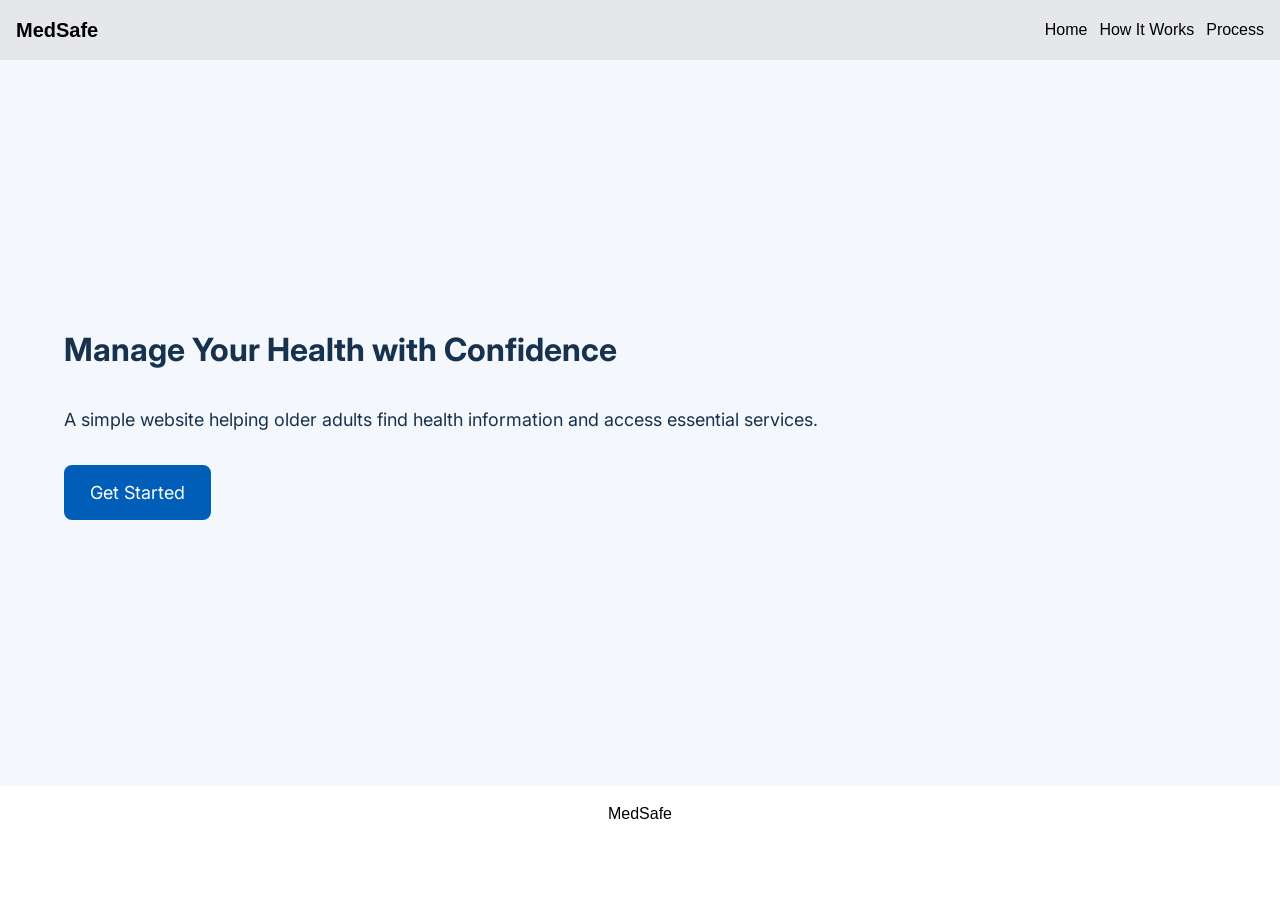
==== commit 5f2051c1: "Update MedSafe branding across pages" ====
--- a/docs/index.html
+++ b/docs/index.html
@@ -3,7 +3,7 @@
   <head>
     <meta charset="UTF-8" />
     <meta name="viewport" content="width=device-width, initial-scale=1" />
-    <title>Home | My App</title>
+    <title>Home | MedSafe</title>
     <link rel="preconnect" href="https://fonts.googleapis.com" />
     <link rel="preconnect" href="https://fonts.gstatic.com" crossorigin />
     <link
@@ -17,7 +17,7 @@
       <div
         class="flex flex-col gap-4 sm:flex-row sm:items-center sm:justify-between"
       >
-        <p class="text-xl font-bold">My App</p>
+        <p class="text-xl font-bold">MedSafe</p>
 
         <nav
           aria-label="Main navigation"
@@ -66,7 +66,7 @@
     </main>
 
     <footer class="p-4 text-center">
-      <p>My App</p>
+      <p>MedSafe</p>
     </footer>
   </body>
 </html>
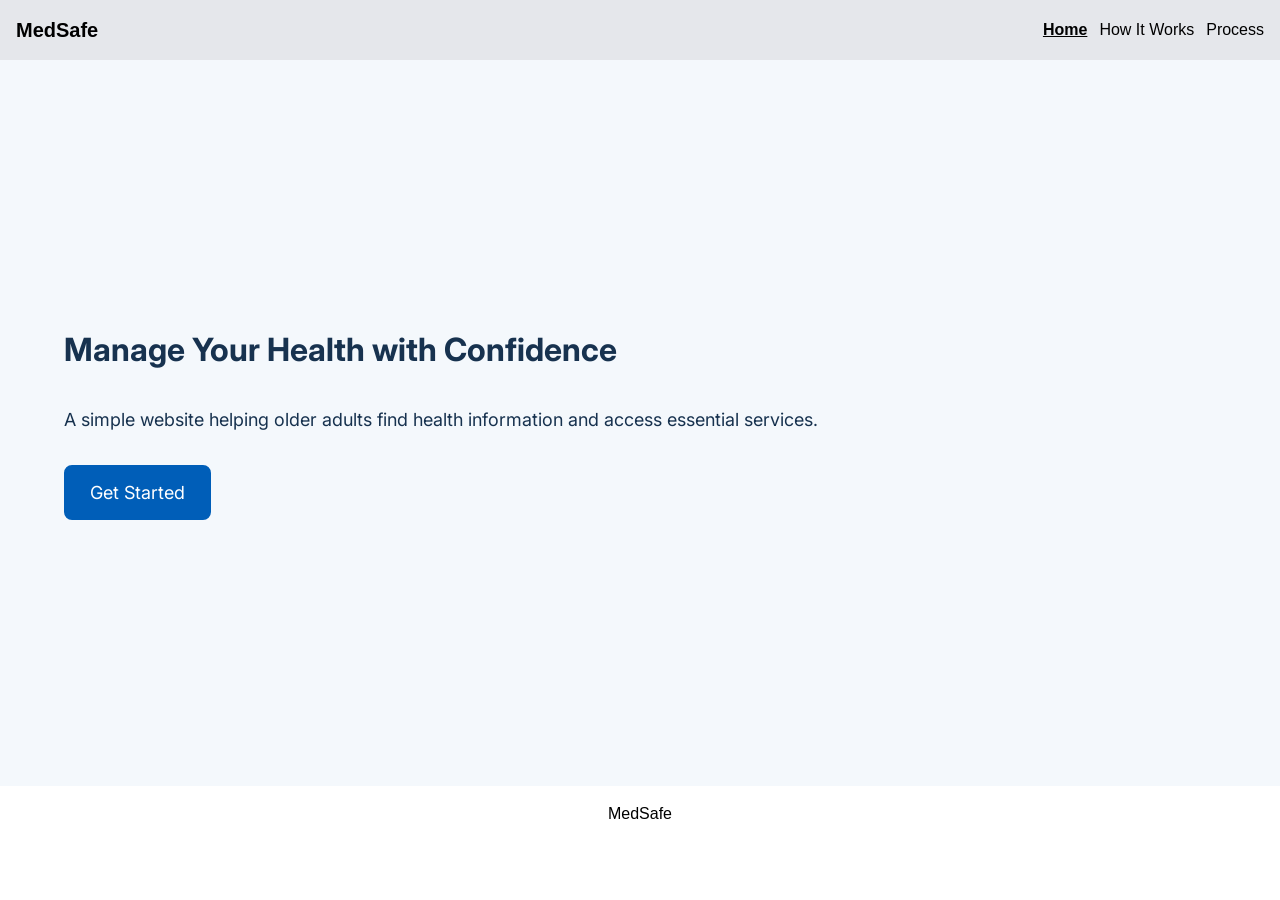
==== commit c6579f28: "Added hover current page and the focus keyboard to the nav links and hover to the get started button" ====
--- a/docs/index.html
+++ b/docs/index.html
@@ -24,19 +24,20 @@
           class="flex flex-col gap-3 sm:flex-row"
         >
           <a
-            class="rounded focus-visible:outline-2 focus-visible:outline-offset-2"
+            class="rounded hover:text-accent hover:underline aria-[current=page]:font-bold aria-[current=page]:underline focus-visible:outline-2 focus-visible:outline-offset-2 focus-visible:outline-accent"
             href="index.html"
-            >Home</a
+            aria-current="page"
           >
+            Home
+          </a>
           <a
-            class="rounded focus-visible:outline-2 focus-visible:outline-offset-2"
+            class="rounded hover:text-accent hover:underline aria-[current=page]:font-bold aria-[current=page]:underline focus-visible:outline-2 focus-visible:outline-offset-2 focus-visible:outline-accent"
             href="how-it-works.html"
             >How It Works</a
           >
           <a
-            class="rounded focus-visible:outline-2 focus-visible:outline-offset-2"
+            class="rounded hover:text-accent hover:underline aria-[current=page]:font-bold aria-[current=page]:underline focus-visible:outline-2 focus-visible:outline-offset-2 focus-visible:outline-accent"
             href="process.html"
-            aria-current="page"
             >Process</a
           >
         </nav>
@@ -58,7 +59,7 @@
 
         <a
           href="how-it-works.html"
-          class="w-fit rounded-lg border-2 border-accent bg-accent px-6 py-3 font-body text-body text-white focus-visible:outline-4 focus-visible:outline-offset-4 focus-visible:outline-accent"
+          class="w-fit rounded-lg border-2 border-accent bg-accent px-6 py-3 font-body text-body text-white cursor-pointer transition-colors duration-150 motion-reduce:transition-none hover:bg-brand-hover active:bg-brand-deep focus-visible:outline-4 focus-visible:outline-offset-4 focus-visible:outline-accent"
         >
           Get Started
         </a>
--- a/docs/assets/app.css
+++ b/docs/assets/app.css
@@ -1,806 +1,2 @@
 /*! tailwindcss v4.3.3 | MIT License | https://tailwindcss.com */
-@layer properties;
-@layer theme, base, components, utilities;
-@layer theme {
-  :root, :host {
-    --font-sans: -apple-system, BlinkMacSystemFont, "Segoe UI", Roboto, "Helvetica Neue",
-      "Noto Sans", Arial, sans-serif, "Apple Color Emoji", "Segoe UI Emoji",
-      "Segoe UI Symbol", "Noto Color Emoji";
-    --font-mono: ui-monospace, SFMono-Regular, Menlo, Monaco, Consolas, "Liberation Mono",
-      "Courier New", monospace;
-    --color-gray-200: oklch(92.8% 0.006 264.531);
-    --color-black: #000;
-    --color-white: #ffffff;
-    --spacing: 0.25rem;
-    --container-sm: 24rem;
-    --container-5xl: 64rem;
-    --container-6xl: 72rem;
-    --text-base: 1rem;
-    --text-base--line-height: calc(1.5 / 1);
-    --text-xl: 1.25rem;
-    --text-xl--line-height: calc(1.75 / 1.25);
-    --text-3xl: 1.875rem;
-    --text-3xl--line-height: calc(2.25 / 1.875);
-    --font-weight-normal: 400;
-    --font-weight-bold: 700;
-    --font-weight-extrabold: 800;
-    --font-weight-black: 900;
-    --tracking-tight: -0.025em;
-    --leading-relaxed: 1.625;
-    --radius-lg: 0.5rem;
-    --radius-2xl: 1rem;
-    --default-transition-duration: 150ms;
-    --default-transition-timing-function: cubic-bezier(0.4, 0, 0.2, 1);
-    --default-font-family: var(--font-sans);
-    --default-mono-font-family: var(--font-mono);
-    --color-text: #17324f;
-    --color-background: #f4f8fc;
-    --color-accent: #005eb8;
-    --color-brand-hover: #004a91;
-    --color-brand-deep: #003b71;
-    --color-card: #e8f2fb;
-    --color-card-hover: #d5e7f7;
-    --text-body: 1.125rem;
-    --text-heading: 1.5rem;
-    --text-title: 2rem;
-    --font-body: "Inter", sans-serif;
-    --font-heading: "Inter", sans-serif;
-  }
-}
-@layer base {
-  *, ::after, ::before, ::backdrop, ::file-selector-button {
-    box-sizing: border-box;
-    margin: 0;
-    padding: 0;
-    border: 0 solid;
-  }
-  html, :host {
-    line-height: 1.5;
-    -webkit-text-size-adjust: 100%;
-    tab-size: 4;
-    font-family: var(--default-font-family, -apple-system, BlinkMacSystemFont, "Segoe UI", Roboto, "Helvetica Neue", "Noto Sans", Arial, sans-serif, "Apple Color Emoji", "Segoe UI Emoji", "Segoe UI Symbol", "Noto Color Emoji");
-    font-feature-settings: var(--default-font-feature-settings, normal);
-    font-variation-settings: var(--default-font-variation-settings, normal);
-    -webkit-tap-highlight-color: transparent;
-  }
-  hr {
-    height: 0;
-    color: inherit;
-    border-top-width: 1px;
-  }
-  abbr:where([title]) {
-    -webkit-text-decoration: underline dotted;
-    text-decoration: underline dotted;
-  }
-  h1, h2, h3, h4, h5, h6 {
-    font-size: inherit;
-    font-weight: inherit;
-  }
-  a {
-    color: inherit;
-    -webkit-text-decoration: inherit;
-    text-decoration: inherit;
-  }
-  b, strong {
-    font-weight: bolder;
-  }
-  code, kbd, samp, pre {
-    font-family: var(--default-mono-font-family, ui-monospace, SFMono-Regular, Menlo, Monaco, Consolas, "Liberation Mono", "Courier New", monospace);
-    font-feature-settings: var(--default-mono-font-feature-settings, normal);
-    font-variation-settings: var(--default-mono-font-variation-settings, normal);
-    font-size: 1em;
-  }
-  small {
-    font-size: 80%;
-  }
-  sub, sup {
-    font-size: 75%;
-    line-height: 0;
-    position: relative;
-    vertical-align: baseline;
-  }
-  sub {
-    bottom: -0.25em;
-  }
-  sup {
-    top: -0.5em;
-  }
-  table {
-    text-indent: 0;
-    border-color: inherit;
-    border-collapse: collapse;
-  }
-  :-moz-focusring:where(:not(iframe)) {
-    outline: auto;
-  }
-  progress {
-    vertical-align: baseline;
-  }
-  summary {
-    display: list-item;
-  }
-  ol, ul, menu {
-    list-style: none;
-  }
-  img, svg, video, canvas, audio, iframe, embed, object {
-    display: block;
-    vertical-align: middle;
-  }
-  img, video {
-    max-width: 100%;
-    height: auto;
-  }
-  button, input, select, optgroup, textarea, ::file-selector-button {
-    font: inherit;
-    font-feature-settings: inherit;
-    font-variation-settings: inherit;
-    letter-spacing: inherit;
-    color: inherit;
-    border-radius: 0;
-    background-color: transparent;
-    opacity: 1;
-  }
-  :where(select:is([multiple], [size])) optgroup {
-    font-weight: bolder;
-  }
-  :where(select:is([multiple], [size])) optgroup option {
-    padding-inline-start: 20px;
-  }
-  ::file-selector-button {
-    margin-inline-end: 4px;
-  }
-  ::placeholder {
-    opacity: 1;
-  }
-  @supports (not (-webkit-appearance: -apple-pay-button))  or (contain-intrinsic-size: 1px) {
-    ::placeholder {
-      color: currentcolor;
-      @supports (color: color-mix(in lab, red, red)) {
-        color: color-mix(in oklab, currentcolor 50%, transparent);
-      }
-    }
-  }
-  textarea {
-    resize: vertical;
-  }
-  ::-webkit-search-decoration {
-    -webkit-appearance: none;
-  }
-  ::-webkit-date-and-time-value {
-    min-height: 1lh;
-    text-align: inherit;
-  }
-  ::-webkit-datetime-edit {
-    display: inline-flex;
-  }
-  ::-webkit-datetime-edit-fields-wrapper {
-    padding: 0;
-  }
-  ::-webkit-datetime-edit, ::-webkit-datetime-edit-year-field, ::-webkit-datetime-edit-month-field, ::-webkit-datetime-edit-day-field, ::-webkit-datetime-edit-hour-field, ::-webkit-datetime-edit-minute-field, ::-webkit-datetime-edit-second-field, ::-webkit-datetime-edit-millisecond-field, ::-webkit-datetime-edit-meridiem-field {
-    padding-block: 0;
-  }
-  ::-webkit-calendar-picker-indicator {
-    line-height: 1;
-  }
-  :-moz-ui-invalid {
-    box-shadow: none;
-  }
-  button, input:where([type="button"], [type="reset"], [type="submit"]), ::file-selector-button {
-    appearance: button;
-  }
-  ::-webkit-inner-spin-button, ::-webkit-outer-spin-button {
-    height: auto;
-  }
-  [hidden]:where(:not([hidden="until-found"])) {
-    display: none !important;
-  }
-}
-@layer utilities {
-  .\@container {
-    container-type: inline-size;
-  }
-  .visible {
-    visibility: visible;
-  }
-  .m-0 {
-    margin: 0px;
-  }
-  .mx-auto {
-    margin-inline: auto;
-  }
-  .mt-3 {
-    margin-top: calc(var(--spacing) * 3);
-  }
-  .mt-4 {
-    margin-top: calc(var(--spacing) * 4);
-  }
-  .mt-6 {
-    margin-top: calc(var(--spacing) * 6);
-  }
-  .mt-16 {
-    margin-top: calc(var(--spacing) * 16);
-  }
-  .mr-2 {
-    margin-right: calc(var(--spacing) * 2);
-  }
-  .mb-1 {
-    margin-bottom: var(--spacing);
-  }
-  .mb-2 {
-    margin-bottom: calc(var(--spacing) * 2);
-  }
-  .mb-3 {
-    margin-bottom: calc(var(--spacing) * 3);
-  }
-  .mb-4 {
-    margin-bottom: calc(var(--spacing) * 4);
-  }
-  .mb-8 {
-    margin-bottom: calc(var(--spacing) * 8);
-  }
-  .ml-auto {
-    margin-left: auto;
-  }
-  .contents {
-    display: contents;
-  }
-  .flex {
-    display: flex;
-  }
-  .grid {
-    display: grid;
-  }
-  .hidden {
-    display: none;
-  }
-  .inline-block {
-    display: inline-block;
-  }
-  .inline-flex {
-    display: inline-flex;
-  }
-  .size-3 {
-    width: calc(var(--spacing) * 3);
-    height: calc(var(--spacing) * 3);
-  }
-  .h-9 {
-    height: calc(var(--spacing) * 9);
-  }
-  .h-10 {
-    height: calc(var(--spacing) * 10);
-  }
-  .h-16 {
-    height: calc(var(--spacing) * 16);
-  }
-  .h-full {
-    height: 100%;
-  }
-  .min-h-\[70vh\] {
-    min-height: 70vh;
-  }
-  .min-h-screen {
-    min-height: 100vh;
-  }
-  .w-9 {
-    width: calc(var(--spacing) * 9);
-  }
-  .w-10 {
-    width: calc(var(--spacing) * 10);
-  }
-  .w-16 {
-    width: calc(var(--spacing) * 16);
-  }
-  .w-fit {
-    width: fit-content;
-  }
-  .w-full {
-    width: 100%;
-  }
-  .max-w-5xl {
-    max-width: var(--container-5xl);
-  }
-  .max-w-6xl {
-    max-width: var(--container-6xl);
-  }
-  .max-w-\[66ch\] {
-    max-width: 66ch;
-  }
-  .max-w-none {
-    max-width: none;
-  }
-  .max-w-sm {
-    max-width: var(--container-sm);
-  }
-  .min-w-0 {
-    min-width: 0px;
-  }
-  .shrink-0 {
-    flex-shrink: 0;
-  }
-  .cursor-pointer {
-    cursor: pointer;
-  }
-  .grid-cols-1 {
-    grid-template-columns: repeat(1, minmax(0, 1fr));
-  }
-  .flex-col {
-    flex-direction: column;
-  }
-  .flex-wrap {
-    flex-wrap: wrap;
-  }
-  .items-center {
-    align-items: center;
-  }
-  .justify-center {
-    justify-content: center;
-  }
-  .gap-2 {
-    gap: calc(var(--spacing) * 2);
-  }
-  .gap-3 {
-    gap: calc(var(--spacing) * 3);
-  }
-  .gap-4 {
-    gap: calc(var(--spacing) * 4);
-  }
-  .gap-6 {
-    gap: calc(var(--spacing) * 6);
-  }
-  .gap-10 {
-    gap: calc(var(--spacing) * 10);
-  }
-  :where(.space-y-6 > :not(:last-child)) {
-    --tw-space-y-reverse: 0;
-    margin-block-start: calc(calc(var(--spacing) * 6) * var(--tw-space-y-reverse));
-    margin-block-end: calc(calc(var(--spacing) * 6) * calc(1 - var(--tw-space-y-reverse)));
-  }
-  :where(.space-y-\[clamp\(1rem\,0\.8rem\+1vw\,1\.75rem\)\] > :not(:last-child)) {
-    --tw-space-y-reverse: 0;
-    margin-block-start: calc(clamp(1rem, 0.8rem + 1vw, 1.75rem) * var(--tw-space-y-reverse));
-    margin-block-end: calc(clamp(1rem, 0.8rem + 1vw, 1.75rem) * calc(1 - var(--tw-space-y-reverse)));
-  }
-  .rounded {
-    border-radius: 0.25rem;
-  }
-  .rounded-2xl {
-    border-radius: var(--radius-2xl);
-  }
-  .rounded-full {
-    border-radius: calc(infinity * 1px);
-  }
-  .rounded-lg {
-    border-radius: var(--radius-lg);
-  }
-  .border {
-    border-style: var(--tw-border-style);
-    border-width: 1px;
-  }
-  .border-\(length\:--rule\) {
-    border-style: var(--tw-border-style);
-    border-width: var(--rule);
-  }
-  .border-2 {
-    border-style: var(--tw-border-style);
-    border-width: 2px;
-  }
-  .border-y-\(length\:--rule\) {
-    border-block-style: var(--tw-border-style);
-    border-block-width: var(--rule);
-  }
-  .border-t-\(length\:--rule\) {
-    border-top-style: var(--tw-border-style);
-    border-top-width: var(--rule);
-  }
-  .border-t-4 {
-    border-top-style: var(--tw-border-style);
-    border-top-width: 4px;
-  }
-  .border-b-\(length\:--rule\) {
-    border-bottom-style: var(--tw-border-style);
-    border-bottom-width: var(--rule);
-  }
-  .border-l-\(length\:--rule\) {
-    border-left-style: var(--tw-border-style);
-    border-left-width: var(--rule);
-  }
-  .border-accent {
-    border-color: var(--color-accent);
-  }
-  .bg-accent {
-    background-color: var(--color-accent);
-  }
-  .bg-background {
-    background-color: var(--color-background);
-  }
-  .bg-brand-deep {
-    background-color: var(--color-brand-deep);
-  }
-  .bg-brand-hover {
-    background-color: var(--color-brand-hover);
-  }
-  .bg-card {
-    background-color: var(--color-card);
-  }
-  .bg-card-hover {
-    background-color: var(--color-card-hover);
-  }
-  .bg-gray-200 {
-    background-color: var(--color-gray-200);
-  }
-  .bg-transparent {
-    background-color: transparent;
-  }
-  .bg-white {
-    background-color: var(--color-white);
-  }
-  .object-cover {
-    object-fit: cover;
-  }
-  .p-4 {
-    padding: calc(var(--spacing) * 4);
-  }
-  .p-5 {
-    padding: calc(var(--spacing) * 5);
-  }
-  .p-6 {
-    padding: calc(var(--spacing) * 6);
-  }
-  .px-3 {
-    padding-inline: calc(var(--spacing) * 3);
-  }
-  .px-4 {
-    padding-inline: calc(var(--spacing) * 4);
-  }
-  .px-5 {
-    padding-inline: calc(var(--spacing) * 5);
-  }
-  .px-6 {
-    padding-inline: calc(var(--spacing) * 6);
-  }
-  .py-1 {
-    padding-block: var(--spacing);
-  }
-  .py-1\.5 {
-    padding-block: calc(var(--spacing) * 1.5);
-  }
-  .py-2\.5 {
-    padding-block: calc(var(--spacing) * 2.5);
-  }
-  .py-3 {
-    padding-block: calc(var(--spacing) * 3);
-  }
-  .py-4 {
-    padding-block: calc(var(--spacing) * 4);
-  }
-  .py-12 {
-    padding-block: calc(var(--spacing) * 12);
-  }
-  .py-14 {
-    padding-block: calc(var(--spacing) * 14);
-  }
-  .py-\[clamp\(2\.5rem\,1\.5rem\+4vw\,5rem\)\] {
-    padding-block: clamp(2.5rem, 1.5rem + 4vw, 5rem);
-  }
-  .py-\[clamp\(2\.25rem\,1\.5rem\+3vw\,4rem\)\] {
-    padding-block: clamp(2.25rem, 1.5rem + 3vw, 4rem);
-  }
-  .py-\[clamp\(2rem\,1\.5rem\+2vw\,3\.5rem\)\] {
-    padding-block: clamp(2rem, 1.5rem + 2vw, 3.5rem);
-  }
-  .pt-3 {
-    padding-top: calc(var(--spacing) * 3);
-  }
-  .pt-16 {
-    padding-top: calc(var(--spacing) * 16);
-  }
-  .pb-4 {
-    padding-bottom: calc(var(--spacing) * 4);
-  }
-  .pb-6 {
-    padding-bottom: calc(var(--spacing) * 6);
-  }
-  .pl-3\.5 {
-    padding-left: calc(var(--spacing) * 3.5);
-  }
-  .text-center {
-    text-align: center;
-  }
-  .text-left {
-    text-align: left;
-  }
-  .font-body {
-    font-family: var(--font-body);
-  }
-  .font-heading {
-    font-family: var(--font-heading);
-  }
-  .font-sans {
-    font-family: var(--font-sans);
-  }
-  .text-3xl {
-    font-size: var(--text-3xl);
-    line-height: var(--tw-leading, var(--text-3xl--line-height));
-  }
-  .text-base {
-    font-size: var(--text-base);
-    line-height: var(--tw-leading, var(--text-base--line-height));
-  }
-  .text-xl {
-    font-size: var(--text-xl);
-    line-height: var(--tw-leading, var(--text-xl--line-height));
-  }
-  .text-\[clamp\(2\.25rem\,1\.75rem\+2\.2vw\,3\.5rem\)\] {
-    font-size: clamp(2.25rem, 1.75rem + 2.2vw, 3.5rem);
-  }
-  .text-\[clamp\(2rem\,1\.5rem\+2vw\,3rem\)\] {
-    font-size: clamp(2rem, 1.5rem + 2vw, 3rem);
-  }
-  .text-body {
-    font-size: var(--text-body);
-  }
-  .text-heading {
-    font-size: var(--text-heading);
-  }
-  .text-title {
-    font-size: var(--text-title);
-  }
-  .leading-\[0\.98\] {
-    --tw-leading: 0.98;
-    line-height: 0.98;
-  }
-  .leading-none {
-    --tw-leading: 1;
-    line-height: 1;
-  }
-  .leading-relaxed {
-    --tw-leading: var(--leading-relaxed);
-    line-height: var(--leading-relaxed);
-  }
-  .font-black {
-    --tw-font-weight: var(--font-weight-black);
-    font-weight: var(--font-weight-black);
-  }
-  .font-bold {
-    --tw-font-weight: var(--font-weight-bold);
-    font-weight: var(--font-weight-bold);
-  }
-  .font-extrabold {
-    --tw-font-weight: var(--font-weight-extrabold);
-    font-weight: var(--font-weight-extrabold);
-  }
-  .font-normal {
-    --tw-font-weight: var(--font-weight-normal);
-    font-weight: var(--font-weight-normal);
-  }
-  .tracking-\[-0\.02em\] {
-    --tw-tracking: -0.02em;
-    letter-spacing: -0.02em;
-  }
-  .tracking-\[-0\.03em\] {
-    --tw-tracking: -0.03em;
-    letter-spacing: -0.03em;
-  }
-  .tracking-\[0\.03em\] {
-    --tw-tracking: 0.03em;
-    letter-spacing: 0.03em;
-  }
-  .tracking-\[0\.08em\] {
-    --tw-tracking: 0.08em;
-    letter-spacing: 0.08em;
-  }
-  .tracking-tight {
-    --tw-tracking: var(--tracking-tight);
-    letter-spacing: var(--tracking-tight);
-  }
-  .text-balance {
-    text-wrap: balance;
-  }
-  .text-pretty {
-    text-wrap: pretty;
-  }
-  .break-words {
-    overflow-wrap: break-word;
-  }
-  .text-accent {
-    color: var(--color-accent);
-  }
-  .text-black {
-    color: var(--color-black);
-  }
-  .text-inherit {
-    color: inherit;
-  }
-  .text-text {
-    color: var(--color-text);
-  }
-  .text-white {
-    color: var(--color-white);
-  }
-  .uppercase {
-    text-transform: uppercase;
-  }
-  .no-underline {
-    text-decoration-line: none;
-  }
-  .underline {
-    text-decoration-line: underline;
-  }
-  .decoration-\[0\.1em\] {
-    text-decoration-thickness: 0.1em;
-  }
-  .underline-offset-\[0\.25em\] {
-    text-underline-offset: 0.25em;
-  }
-  .transition-colors {
-    transition-property: color, background-color, border-color, outline-color, text-decoration-color, fill, stroke, --tw-gradient-from, --tw-gradient-via, --tw-gradient-to;
-    transition-timing-function: var(--tw-ease, var(--default-transition-timing-function));
-    transition-duration: var(--tw-duration, var(--default-transition-duration));
-  }
-  .duration-120 {
-    --tw-duration: 120ms;
-    transition-duration: 120ms;
-  }
-  @media (hover: hover) {
-    .hover\:underline:hover {
-      text-decoration-line: underline;
-    }
-    .hover\:decoration-\[0\.15em\]:hover {
-      text-decoration-thickness: 0.15em;
-    }
-    .hover\:decoration-\[0\.18em\]:hover {
-      text-decoration-thickness: 0.18em;
-    }
-    .hover\:underline-offset-\[0\.2em\]:hover {
-      text-underline-offset: 0.2em;
-    }
-  }
-  .focus-visible\:outline-2:focus-visible {
-    outline-style: var(--tw-outline-style);
-    outline-width: 2px;
-  }
-  .focus-visible\:outline-3:focus-visible {
-    outline-style: var(--tw-outline-style);
-    outline-width: 3px;
-  }
-  .focus-visible\:outline-4:focus-visible {
-    outline-style: var(--tw-outline-style);
-    outline-width: 4px;
-  }
-  .focus-visible\:outline-offset-2:focus-visible {
-    outline-offset: 2px;
-  }
-  .focus-visible\:outline-offset-3:focus-visible {
-    outline-offset: 3px;
-  }
-  .focus-visible\:outline-offset-4:focus-visible {
-    outline-offset: 4px;
-  }
-  .focus-visible\:outline-accent:focus-visible {
-    outline-color: var(--color-accent);
-  }
-  .aria-\[current\=page\]\:underline[aria-current="page"] {
-    text-decoration-line: underline;
-  }
-  .aria-\[current\=page\]\:decoration-\[0\.15em\][aria-current="page"] {
-    text-decoration-thickness: 0.15em;
-  }
-  .aria-\[current\=page\]\:underline-offset-\[0\.2em\][aria-current="page"] {
-    text-underline-offset: 0.2em;
-  }
-  @media (prefers-reduced-motion: reduce) {
-    .motion-reduce\:transition-none {
-      transition-property: none;
-    }
-  }
-  @media (width >= 40rem) {
-    .sm\:block {
-      display: block;
-    }
-    .sm\:grid-cols-2 {
-      grid-template-columns: repeat(2, minmax(0, 1fr));
-    }
-    .sm\:grid-cols-\[minmax\(5rem\,12\%\)_1fr\] {
-      grid-template-columns: minmax(5rem,12%) 1fr;
-    }
-    .sm\:flex-row {
-      flex-direction: row;
-    }
-    .sm\:items-center {
-      align-items: center;
-    }
-    .sm\:justify-between {
-      justify-content: space-between;
-    }
-    .sm\:gap-6 {
-      gap: calc(var(--spacing) * 6);
-    }
-    .sm\:border-t-0 {
-      border-top-style: var(--tw-border-style);
-      border-top-width: 0px;
-    }
-    .sm\:border-l-\(length\:--rule\) {
-      border-left-style: var(--tw-border-style);
-      border-left-width: var(--rule);
-    }
-    .sm\:py-20 {
-      padding-block: calc(var(--spacing) * 20);
-    }
-    @media (width < 64rem) {
-      .sm\:max-lg\:block {
-        display: block;
-      }
-    }
-  }
-  @media (width >= 48rem) {
-    .md\:items-start {
-      align-items: flex-start;
-    }
-    .md\:gap-8 {
-      gap: calc(var(--spacing) * 8);
-    }
-  }
-  @media (width >= 64rem) {
-    .lg\:hidden {
-      display: none;
-    }
-    .lg\:grid-cols-\[1\.1fr_0\.9fr\] {
-      grid-template-columns: 1.1fr 0.9fr;
-    }
-    .lg\:grid-cols-\[3fr_1fr\] {
-      grid-template-columns: 3fr 1fr;
-    }
-  }
-  @container (width >= 28rem) {
-    .\@md\:flex-row {
-      flex-direction: row;
-    }
-    .\@md\:items-center {
-      align-items: center;
-    }
-  }
-}
-@property --tw-space-y-reverse {
-  syntax: "*";
-  inherits: false;
-  initial-value: 0;
-}
-@property --tw-border-style {
-  syntax: "*";
-  inherits: false;
-  initial-value: solid;
-}
-@property --tw-leading {
-  syntax: "*";
-  inherits: false;
-}
-@property --tw-font-weight {
-  syntax: "*";
-  inherits: false;
-}
-@property --tw-tracking {
-  syntax: "*";
-  inherits: false;
-}
-@property --tw-duration {
-  syntax: "*";
-  inherits: false;
-}
-@property --tw-outline-style {
-  syntax: "*";
-  inherits: false;
-  initial-value: solid;
-}
-@layer properties {
-  @supports ((-webkit-hyphens: none) and (not (margin-trim: inline))) or ((-moz-orient: inline) and (not (color:rgb(from red r g b)))) {
-    *, ::before, ::after, ::backdrop {
-      --tw-space-y-reverse: 0;
-      --tw-border-style: solid;
-      --tw-leading: initial;
-      --tw-font-weight: initial;
-      --tw-tracking: initial;
-      --tw-duration: initial;
-      --tw-outline-style: solid;
-    }
-  }
-}
+@layer properties{@supports (((-webkit-hyphens:none)) and (not (margin-trim:inline))) or ((-moz-orient:inline) and (not (color:rgb(from red r g b)))){*,:before,:after,::backdrop{--tw-border-style:solid;--tw-font-weight:initial;--tw-duration:initial;--tw-outline-style:solid}}}@layer theme{:root,:host{--font-sans:-apple-system, BlinkMacSystemFont, "Segoe UI", Roboto, "Helvetica Neue", "Noto Sans", Arial, sans-serif, "Apple Color Emoji", "Segoe UI Emoji", "Segoe UI Symbol", "Noto Color Emoji";--font-mono:ui-monospace, SFMono-Regular, Menlo, Monaco, Consolas, "Liberation Mono", "Courier New", monospace;--color-gray-200:oklch(92.8% .006 264.531);--color-black:#000;--color-white:#fff;--spacing:.25rem;--container-sm:24rem;--container-5xl:64rem;--container-6xl:72rem;--text-base:1rem;--text-base--line-height:calc(1.5 / 1);--text-xl:1.25rem;--text-xl--line-height:calc(1.75 / 1.25);--text-3xl:1.875rem;--text-3xl--line-height:calc(2.25 / 1.875);--font-weight-normal:400;--font-weight-bold:700;--font-weight-extrabold:800;--font-weight-black:900;--tracking-tight:-.025em;--leading-relaxed:1.625;--radius-lg:.5rem;--radius-2xl:1rem;--default-transition-duration:.15s;--default-transition-timing-function:cubic-bezier(.4, 0, .2, 1);--default-font-family:var(--font-sans);--default-mono-font-family:var(--font-mono);--color-text:#17324f;--color-background:#f4f8fc;--color-accent:#005eb8;--color-brand-hover:#004a91;--color-brand-deep:#003b71;--color-card:#e8f2fb;--color-card-hover:#d5e7f7;--text-body:1.125rem;--text-heading:1.5rem;--text-title:2rem;--font-body:"Inter", sans-serif;--font-heading:"Inter", sans-serif}}@layer base{*,:after,:before,::backdrop{box-sizing:border-box;border:0 solid;margin:0;padding:0}::file-selector-button{box-sizing:border-box;border:0 solid;margin:0;padding:0}html,:host{-webkit-text-size-adjust:100%;tab-size:4;line-height:1.5;font-family:var(--default-font-family,-apple-system, BlinkMacSystemFont, "Segoe UI", Roboto, "Helvetica Neue", "Noto Sans", Arial, sans-serif, "Apple Color Emoji", "Segoe UI Emoji", "Segoe UI Symbol", "Noto Color Emoji");font-feature-settings:var(--default-font-feature-settings,normal);font-variation-settings:var(--default-font-variation-settings,normal);-webkit-tap-highlight-color:transparent}hr{height:0;color:inherit;border-top-width:1px}abbr:where([title]){-webkit-text-decoration:underline dotted;text-decoration:underline dotted}h1,h2,h3,h4,h5,h6{font-size:inherit;font-weight:inherit}a{color:inherit;-webkit-text-decoration:inherit;-webkit-text-decoration:inherit;-webkit-text-decoration:inherit;text-decoration:inherit}b,strong{font-weight:bolder}code,kbd,samp,pre{font-family:var(--default-mono-font-family,ui-monospace, SFMono-Regular, Menlo, Monaco, Consolas, "Liberation Mono", "Courier New", monospace);font-feature-settings:var(--default-mono-font-feature-settings,normal);font-variation-settings:var(--default-mono-font-variation-settings,normal);font-size:1em}small{font-size:80%}sub,sup{vertical-align:baseline;font-size:75%;line-height:0;position:relative}sub{bottom:-.25em}sup{top:-.5em}table{text-indent:0;border-color:inherit;border-collapse:collapse}:-moz-focusring:where(:not(iframe)){outline:auto}progress{vertical-align:baseline}summary{display:list-item}ol,ul,menu{list-style:none}img,svg,video,canvas,audio,iframe,embed,object{vertical-align:middle;display:block}img,video{max-width:100%;height:auto}button,input,select,optgroup,textarea{font:inherit;font-feature-settings:inherit;font-variation-settings:inherit;letter-spacing:inherit;color:inherit;opacity:1;background-color:#0000;border-radius:0}::file-selector-button{font:inherit;font-feature-settings:inherit;font-variation-settings:inherit;letter-spacing:inherit;color:inherit;opacity:1;background-color:#0000;border-radius:0}:where(select:is([multiple],[size])) optgroup{font-weight:bolder}:where(select:is([multiple],[size])) optgroup option{padding-inline-start:20px}::file-selector-button{margin-inline-end:4px}::placeholder{opacity:1}@supports (not ((-webkit-appearance:-apple-pay-button))) or (contain-intrinsic-size:1px){::placeholder{color:currentColor}@supports (color:color-mix(in lab, red, red)){::placeholder{color:color-mix(in oklab, currentcolor 50%, transparent)}}}textarea{resize:vertical}::-webkit-search-decoration{-webkit-appearance:none}::-webkit-date-and-time-value{min-height:1lh;text-align:inherit}::-webkit-datetime-edit{display:inline-flex}::-webkit-datetime-edit-fields-wrapper{padding:0}::-webkit-datetime-edit{padding-block:0}::-webkit-datetime-edit-year-field{padding-block:0}::-webkit-datetime-edit-month-field{padding-block:0}::-webkit-datetime-edit-day-field{padding-block:0}::-webkit-datetime-edit-hour-field{padding-block:0}::-webkit-datetime-edit-minute-field{padding-block:0}::-webkit-datetime-edit-second-field{padding-block:0}::-webkit-datetime-edit-millisecond-field{padding-block:0}::-webkit-datetime-edit-meridiem-field{padding-block:0}::-webkit-calendar-picker-indicator{line-height:1}:-moz-ui-invalid{box-shadow:none}button,input:where([type=button],[type=reset],[type=submit]){appearance:button}::file-selector-button{appearance:button}::-webkit-inner-spin-button{height:auto}::-webkit-outer-spin-button{height:auto}[hidden]:where(:not([hidden=until-found])){display:none!important}}@layer components;@layer utilities{.mx-auto{margin-inline:auto}.mt-6{margin-top:calc(var(--spacing) * 6)}.mb-2{margin-bottom:calc(var(--spacing) * 2)}.mb-4{margin-bottom:calc(var(--spacing) * 4)}.mb-8{margin-bottom:calc(var(--spacing) * 8)}.flex{display:flex}.h-16{height:calc(var(--spacing) * 16)}.min-h-\[70vh\]{min-height:70vh}.min-h-screen{min-height:100vh}.w-16{width:calc(var(--spacing) * 16)}.w-fit{width:fit-content}.w-full{width:100%}.max-w-6xl{max-width:var(--container-6xl)}.cursor-pointer{cursor:pointer}.flex-col{flex-direction:column}.flex-wrap{flex-wrap:wrap}.justify-center{justify-content:center}.gap-3{gap:calc(var(--spacing) * 3)}.gap-4{gap:calc(var(--spacing) * 4)}.gap-6{gap:calc(var(--spacing) * 6)}.rounded{border-radius:.25rem}.rounded-lg{border-radius:var(--radius-lg)}.border-2{border-style:var(--tw-border-style);border-width:2px}.border-accent{border-color:var(--color-accent)}.bg-accent{background-color:var(--color-accent)}.bg-background{background-color:var(--color-background)}.bg-brand-deep{background-color:var(--color-brand-deep)}.bg-brand-hover{background-color:var(--color-brand-hover)}.bg-card{background-color:var(--color-card)}.bg-card-hover{background-color:var(--color-card-hover)}.bg-gray-200{background-color:var(--color-gray-200)}.bg-white{background-color:var(--color-white)}.p-4{padding:calc(var(--spacing) * 4)}.p-6{padding:calc(var(--spacing) * 6)}.px-6{padding-inline:calc(var(--spacing) * 6)}.py-3{padding-block:calc(var(--spacing) * 3)}.py-12{padding-block:calc(var(--spacing) * 12)}.text-center{text-align:center}.text-left{text-align:left}.font-body{font-family:var(--font-body)}.font-heading{font-family:var(--font-heading)}.text-3xl{font-size:var(--text-3xl);line-height:var(--tw-leading,var(--text-3xl--line-height))}.text-xl{font-size:var(--text-xl);line-height:var(--tw-leading,var(--text-xl--line-height))}.text-body{font-size:var(--text-body)}.text-heading{font-size:var(--text-heading)}.text-title{font-size:var(--text-title)}.font-bold{--tw-font-weight:var(--font-weight-bold);font-weight:var(--font-weight-bold)}.text-accent{color:var(--color-accent)}.text-black{color:var(--color-black)}.text-text{color:var(--color-text)}.text-white{color:var(--color-white)}.underline{text-decoration-line:underline}.transition-colors{transition-property:color,background-color,border-color,outline-color,text-decoration-color,fill,stroke,--tw-gradient-from,--tw-gradient-via,--tw-gradient-to;transition-timing-function:var(--tw-ease,var(--default-transition-timing-function));transition-duration:var(--tw-duration,var(--default-transition-duration))}.duration-150{--tw-duration:.15s;transition-duration:.15s}@media (hover:hover){.hover\:bg-brand-hover:hover{background-color:var(--color-brand-hover)}.hover\:text-accent:hover{color:var(--color-accent)}.hover\:underline:hover{text-decoration-line:underline}}.focus-visible\:outline-2:focus-visible{outline-style:var(--tw-outline-style);outline-width:2px}.focus-visible\:outline-4:focus-visible{outline-style:var(--tw-outline-style);outline-width:4px}.focus-visible\:outline-offset-2:focus-visible{outline-offset:2px}.focus-visible\:outline-offset-4:focus-visible{outline-offset:4px}.focus-visible\:outline-accent:focus-visible{outline-color:var(--color-accent)}.active\:bg-brand-deep:active{background-color:var(--color-brand-deep)}.aria-\[current\=page\]\:font-bold[aria-current=page]{--tw-font-weight:var(--font-weight-bold);font-weight:var(--font-weight-bold)}.aria-\[current\=page\]\:underline[aria-current=page]{text-decoration-line:underline}@media (prefers-reduced-motion:reduce){.motion-reduce\:transition-none{transition-property:none}}@media (min-width:40rem){.sm\:flex-row{flex-direction:row}.sm\:items-center{align-items:center}.sm\:justify-between{justify-content:space-between}}@media (min-width:48rem){.md\:items-start{align-items:flex-start}.md\:gap-8{gap:calc(var(--spacing) * 8)}}}@property --tw-border-style{syntax:"*";inherits:false;initial-value:solid}@property --tw-font-weight{syntax:"*";inherits:false}@property --tw-duration{syntax:"*";inherits:false}@property --tw-outline-style{syntax:"*";inherits:false;initial-value:solid}
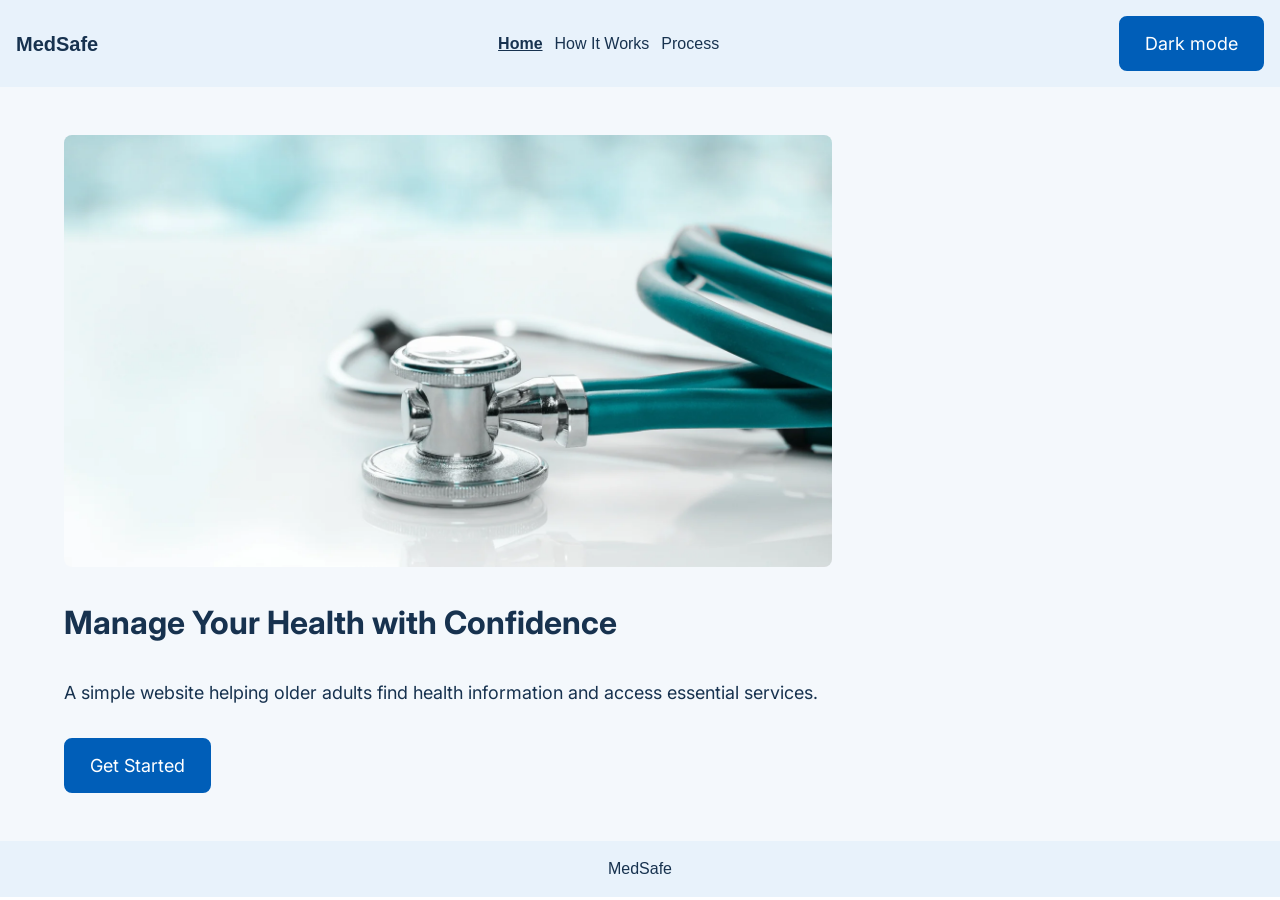
==== commit a037ce30: "week 9 home page dark mode" ====
--- a/docs/index.html
+++ b/docs/index.html
@@ -10,10 +10,21 @@
       href="https://fonts.googleapis.com/css2?family=Inter:wght@400;500;600;700&display=swap"
       rel="stylesheet"
     />
+
+    <script>
+      try {
+        var saved = localStorage.getItem("theme");
+        document.documentElement.dataset.theme =
+          saved === "dark" ? "dark" : "light";
+      } catch (e) {
+        document.documentElement.dataset.theme = "light";
+      }
+    </script>
+
     <link rel="stylesheet" href="assets/app.css" />
   </head>
   <body class="min-h-screen bg-white text-black">
-    <header class="bg-gray-200 p-4">
+    <header class="bg-card p-4 text-text">
       <div
         class="flex flex-col gap-4 sm:flex-row sm:items-center sm:justify-between"
       >
@@ -41,6 +52,15 @@
             >Process</a
           >
         </nav>
+
+        <button
+          type="button"
+          data-theme-toggle
+          aria-pressed="false"
+          class="cursor-pointer rounded-lg border-2 border-accent bg-accent px-6 py-3 font-body text-body text-on-accent focus-visible:outline-4 focus-visible:outline-offset-4 focus-visible:outline-accent"
+        >
+          Dark mode
+        </button>
       </div>
     </header>
 
@@ -48,6 +68,12 @@
       <section
         class="mx-auto flex min-h-[70vh] max-w-6xl flex-col justify-center gap-6 md:items-start md:gap-8"
       >
+        <img
+          src="assets/images/medical-banner.webp"
+          alt="Medical and healthcare banner"
+          class="w-full max-w-3xl rounded-lg dark:brightness-75"
+        />
+
         <h1 class="font-heading text-title font-bold text-text">
           Manage Your Health with Confidence
         </h1>
@@ -59,15 +85,17 @@
 
         <a
           href="how-it-works.html"
-          class="w-fit rounded-lg border-2 border-accent bg-accent px-6 py-3 font-body text-body text-white cursor-pointer transition-colors duration-150 motion-reduce:transition-none hover:bg-brand-hover active:bg-brand-deep focus-visible:outline-4 focus-visible:outline-offset-4 focus-visible:outline-accent"
+          class="w-fit rounded-lg border-2 border-accent bg-accent px-6 py-3 font-body text-body text-on-accent cursor-pointer transition-colors duration-150 motion-reduce:transition-none hover:bg-brand-hover active:bg-brand-deep focus-visible:outline-4 focus-visible:outline-offset-4 focus-visible:outline-accent"
         >
           Get Started
         </a>
       </section>
     </main>
 
-    <footer class="p-4 text-center">
+    <footer class="bg-card p-4 text-center text-text">
       <p>MedSafe</p>
     </footer>
+
+    <script src="assets/theme.js" defer></script>
   </body>
 </html>
--- a/docs/assets/app.css
+++ b/docs/assets/app.css
@@ -1,2 +1,939 @@
 /*! tailwindcss v4.3.3 | MIT License | https://tailwindcss.com */
-@layer properties{@supports (((-webkit-hyphens:none)) and (not (margin-trim:inline))) or ((-moz-orient:inline) and (not (color:rgb(from red r g b)))){*,:before,:after,::backdrop{--tw-border-style:solid;--tw-font-weight:initial;--tw-duration:initial;--tw-outline-style:solid}}}@layer theme{:root,:host{--font-sans:-apple-system, BlinkMacSystemFont, "Segoe UI", Roboto, "Helvetica Neue", "Noto Sans", Arial, sans-serif, "Apple Color Emoji", "Segoe UI Emoji", "Segoe UI Symbol", "Noto Color Emoji";--font-mono:ui-monospace, SFMono-Regular, Menlo, Monaco, Consolas, "Liberation Mono", "Courier New", monospace;--color-gray-200:oklch(92.8% .006 264.531);--color-black:#000;--color-white:#fff;--spacing:.25rem;--container-sm:24rem;--container-5xl:64rem;--container-6xl:72rem;--text-base:1rem;--text-base--line-height:calc(1.5 / 1);--text-xl:1.25rem;--text-xl--line-height:calc(1.75 / 1.25);--text-3xl:1.875rem;--text-3xl--line-height:calc(2.25 / 1.875);--font-weight-normal:400;--font-weight-bold:700;--font-weight-extrabold:800;--font-weight-black:900;--tracking-tight:-.025em;--leading-relaxed:1.625;--radius-lg:.5rem;--radius-2xl:1rem;--default-transition-duration:.15s;--default-transition-timing-function:cubic-bezier(.4, 0, .2, 1);--default-font-family:var(--font-sans);--default-mono-font-family:var(--font-mono);--color-text:#17324f;--color-background:#f4f8fc;--color-accent:#005eb8;--color-brand-hover:#004a91;--color-brand-deep:#003b71;--color-card:#e8f2fb;--color-card-hover:#d5e7f7;--text-body:1.125rem;--text-heading:1.5rem;--text-title:2rem;--font-body:"Inter", sans-serif;--font-heading:"Inter", sans-serif}}@layer base{*,:after,:before,::backdrop{box-sizing:border-box;border:0 solid;margin:0;padding:0}::file-selector-button{box-sizing:border-box;border:0 solid;margin:0;padding:0}html,:host{-webkit-text-size-adjust:100%;tab-size:4;line-height:1.5;font-family:var(--default-font-family,-apple-system, BlinkMacSystemFont, "Segoe UI", Roboto, "Helvetica Neue", "Noto Sans", Arial, sans-serif, "Apple Color Emoji", "Segoe UI Emoji", "Segoe UI Symbol", "Noto Color Emoji");font-feature-settings:var(--default-font-feature-settings,normal);font-variation-settings:var(--default-font-variation-settings,normal);-webkit-tap-highlight-color:transparent}hr{height:0;color:inherit;border-top-width:1px}abbr:where([title]){-webkit-text-decoration:underline dotted;text-decoration:underline dotted}h1,h2,h3,h4,h5,h6{font-size:inherit;font-weight:inherit}a{color:inherit;-webkit-text-decoration:inherit;-webkit-text-decoration:inherit;-webkit-text-decoration:inherit;text-decoration:inherit}b,strong{font-weight:bolder}code,kbd,samp,pre{font-family:var(--default-mono-font-family,ui-monospace, SFMono-Regular, Menlo, Monaco, Consolas, "Liberation Mono", "Courier New", monospace);font-feature-settings:var(--default-mono-font-feature-settings,normal);font-variation-settings:var(--default-mono-font-variation-settings,normal);font-size:1em}small{font-size:80%}sub,sup{vertical-align:baseline;font-size:75%;line-height:0;position:relative}sub{bottom:-.25em}sup{top:-.5em}table{text-indent:0;border-color:inherit;border-collapse:collapse}:-moz-focusring:where(:not(iframe)){outline:auto}progress{vertical-align:baseline}summary{display:list-item}ol,ul,menu{list-style:none}img,svg,video,canvas,audio,iframe,embed,object{vertical-align:middle;display:block}img,video{max-width:100%;height:auto}button,input,select,optgroup,textarea{font:inherit;font-feature-settings:inherit;font-variation-settings:inherit;letter-spacing:inherit;color:inherit;opacity:1;background-color:#0000;border-radius:0}::file-selector-button{font:inherit;font-feature-settings:inherit;font-variation-settings:inherit;letter-spacing:inherit;color:inherit;opacity:1;background-color:#0000;border-radius:0}:where(select:is([multiple],[size])) optgroup{font-weight:bolder}:where(select:is([multiple],[size])) optgroup option{padding-inline-start:20px}::file-selector-button{margin-inline-end:4px}::placeholder{opacity:1}@supports (not ((-webkit-appearance:-apple-pay-button))) or (contain-intrinsic-size:1px){::placeholder{color:currentColor}@supports (color:color-mix(in lab, red, red)){::placeholder{color:color-mix(in oklab, currentcolor 50%, transparent)}}}textarea{resize:vertical}::-webkit-search-decoration{-webkit-appearance:none}::-webkit-date-and-time-value{min-height:1lh;text-align:inherit}::-webkit-datetime-edit{display:inline-flex}::-webkit-datetime-edit-fields-wrapper{padding:0}::-webkit-datetime-edit{padding-block:0}::-webkit-datetime-edit-year-field{padding-block:0}::-webkit-datetime-edit-month-field{padding-block:0}::-webkit-datetime-edit-day-field{padding-block:0}::-webkit-datetime-edit-hour-field{padding-block:0}::-webkit-datetime-edit-minute-field{padding-block:0}::-webkit-datetime-edit-second-field{padding-block:0}::-webkit-datetime-edit-millisecond-field{padding-block:0}::-webkit-datetime-edit-meridiem-field{padding-block:0}::-webkit-calendar-picker-indicator{line-height:1}:-moz-ui-invalid{box-shadow:none}button,input:where([type=button],[type=reset],[type=submit]){appearance:button}::file-selector-button{appearance:button}::-webkit-inner-spin-button{height:auto}::-webkit-outer-spin-button{height:auto}[hidden]:where(:not([hidden=until-found])){display:none!important}}@layer components;@layer utilities{.mx-auto{margin-inline:auto}.mt-6{margin-top:calc(var(--spacing) * 6)}.mb-2{margin-bottom:calc(var(--spacing) * 2)}.mb-4{margin-bottom:calc(var(--spacing) * 4)}.mb-8{margin-bottom:calc(var(--spacing) * 8)}.flex{display:flex}.h-16{height:calc(var(--spacing) * 16)}.min-h-\[70vh\]{min-height:70vh}.min-h-screen{min-height:100vh}.w-16{width:calc(var(--spacing) * 16)}.w-fit{width:fit-content}.w-full{width:100%}.max-w-6xl{max-width:var(--container-6xl)}.cursor-pointer{cursor:pointer}.flex-col{flex-direction:column}.flex-wrap{flex-wrap:wrap}.justify-center{justify-content:center}.gap-3{gap:calc(var(--spacing) * 3)}.gap-4{gap:calc(var(--spacing) * 4)}.gap-6{gap:calc(var(--spacing) * 6)}.rounded{border-radius:.25rem}.rounded-lg{border-radius:var(--radius-lg)}.border-2{border-style:var(--tw-border-style);border-width:2px}.border-accent{border-color:var(--color-accent)}.bg-accent{background-color:var(--color-accent)}.bg-background{background-color:var(--color-background)}.bg-brand-deep{background-color:var(--color-brand-deep)}.bg-brand-hover{background-color:var(--color-brand-hover)}.bg-card{background-color:var(--color-card)}.bg-card-hover{background-color:var(--color-card-hover)}.bg-gray-200{background-color:var(--color-gray-200)}.bg-white{background-color:var(--color-white)}.p-4{padding:calc(var(--spacing) * 4)}.p-6{padding:calc(var(--spacing) * 6)}.px-6{padding-inline:calc(var(--spacing) * 6)}.py-3{padding-block:calc(var(--spacing) * 3)}.py-12{padding-block:calc(var(--spacing) * 12)}.text-center{text-align:center}.text-left{text-align:left}.font-body{font-family:var(--font-body)}.font-heading{font-family:var(--font-heading)}.text-3xl{font-size:var(--text-3xl);line-height:var(--tw-leading,var(--text-3xl--line-height))}.text-xl{font-size:var(--text-xl);line-height:var(--tw-leading,var(--text-xl--line-height))}.text-body{font-size:var(--text-body)}.text-heading{font-size:var(--text-heading)}.text-title{font-size:var(--text-title)}.font-bold{--tw-font-weight:var(--font-weight-bold);font-weight:var(--font-weight-bold)}.text-accent{color:var(--color-accent)}.text-black{color:var(--color-black)}.text-text{color:var(--color-text)}.text-white{color:var(--color-white)}.underline{text-decoration-line:underline}.transition-colors{transition-property:color,background-color,border-color,outline-color,text-decoration-color,fill,stroke,--tw-gradient-from,--tw-gradient-via,--tw-gradient-to;transition-timing-function:var(--tw-ease,var(--default-transition-timing-function));transition-duration:var(--tw-duration,var(--default-transition-duration))}.duration-150{--tw-duration:.15s;transition-duration:.15s}@media (hover:hover){.hover\:bg-brand-hover:hover{background-color:var(--color-brand-hover)}.hover\:text-accent:hover{color:var(--color-accent)}.hover\:underline:hover{text-decoration-line:underline}}.focus-visible\:outline-2:focus-visible{outline-style:var(--tw-outline-style);outline-width:2px}.focus-visible\:outline-4:focus-visible{outline-style:var(--tw-outline-style);outline-width:4px}.focus-visible\:outline-offset-2:focus-visible{outline-offset:2px}.focus-visible\:outline-offset-4:focus-visible{outline-offset:4px}.focus-visible\:outline-accent:focus-visible{outline-color:var(--color-accent)}.active\:bg-brand-deep:active{background-color:var(--color-brand-deep)}.aria-\[current\=page\]\:font-bold[aria-current=page]{--tw-font-weight:var(--font-weight-bold);font-weight:var(--font-weight-bold)}.aria-\[current\=page\]\:underline[aria-current=page]{text-decoration-line:underline}@media (prefers-reduced-motion:reduce){.motion-reduce\:transition-none{transition-property:none}}@media (min-width:40rem){.sm\:flex-row{flex-direction:row}.sm\:items-center{align-items:center}.sm\:justify-between{justify-content:space-between}}@media (min-width:48rem){.md\:items-start{align-items:flex-start}.md\:gap-8{gap:calc(var(--spacing) * 8)}}}@property --tw-border-style{syntax:"*";inherits:false;initial-value:solid}@property --tw-font-weight{syntax:"*";inherits:false}@property --tw-duration{syntax:"*";inherits:false}@property --tw-outline-style{syntax:"*";inherits:false;initial-value:solid}+@layer properties;
+@layer theme, base, components, utilities;
+@layer theme {
+  :root, :host {
+    --font-sans: -apple-system, BlinkMacSystemFont, "Segoe UI", Roboto, "Helvetica Neue",
+      "Noto Sans", Arial, sans-serif, "Apple Color Emoji", "Segoe UI Emoji",
+      "Segoe UI Symbol", "Noto Color Emoji";
+    --font-mono: ui-monospace, SFMono-Regular, Menlo, Monaco, Consolas, "Liberation Mono",
+      "Courier New", monospace;
+    --color-gray-200: oklch(92.8% 0.006 264.531);
+    --color-black: #000;
+    --color-white: #ffffff;
+    --spacing: 0.25rem;
+    --container-sm: 24rem;
+    --container-3xl: 48rem;
+    --container-5xl: 64rem;
+    --container-6xl: 72rem;
+    --text-base: 1rem;
+    --text-base--line-height: calc(1.5 / 1);
+    --text-xl: 1.25rem;
+    --text-xl--line-height: calc(1.75 / 1.25);
+    --text-3xl: 1.875rem;
+    --text-3xl--line-height: calc(2.25 / 1.875);
+    --font-weight-normal: 400;
+    --font-weight-bold: 700;
+    --font-weight-extrabold: 800;
+    --font-weight-black: 900;
+    --tracking-tight: -0.025em;
+    --leading-relaxed: 1.625;
+    --radius-lg: 0.5rem;
+    --radius-2xl: 1rem;
+    --default-transition-duration: 150ms;
+    --default-transition-timing-function: cubic-bezier(0.4, 0, 0.2, 1);
+    --default-font-family: var(--font-sans);
+    --default-mono-font-family: var(--font-mono);
+    --color-text: #17324f;
+    --color-background: #f4f8fc;
+    --color-accent: #005eb8;
+    --color-border: #b7d0e7;
+    --color-brand-hover: #004a91;
+    --color-brand-deep: #003b71;
+    --color-card: #e8f2fb;
+    --color-card-hover: #d5e7f7;
+    --color-on-accent: #ffffff;
+    --text-body: 1.125rem;
+    --text-heading: 1.5rem;
+    --text-title: 2rem;
+    --font-body: "Inter", sans-serif;
+    --font-heading: "Inter", sans-serif;
+  }
+}
+@layer base {
+  *, ::after, ::before, ::backdrop, ::file-selector-button {
+    box-sizing: border-box;
+    margin: 0;
+    padding: 0;
+    border: 0 solid;
+  }
+  html, :host {
+    line-height: 1.5;
+    -webkit-text-size-adjust: 100%;
+    tab-size: 4;
+    font-family: var(--default-font-family, -apple-system, BlinkMacSystemFont, "Segoe UI", Roboto, "Helvetica Neue", "Noto Sans", Arial, sans-serif, "Apple Color Emoji", "Segoe UI Emoji", "Segoe UI Symbol", "Noto Color Emoji");
+    font-feature-settings: var(--default-font-feature-settings, normal);
+    font-variation-settings: var(--default-font-variation-settings, normal);
+    -webkit-tap-highlight-color: transparent;
+  }
+  hr {
+    height: 0;
+    color: inherit;
+    border-top-width: 1px;
+  }
+  abbr:where([title]) {
+    -webkit-text-decoration: underline dotted;
+    text-decoration: underline dotted;
+  }
+  h1, h2, h3, h4, h5, h6 {
+    font-size: inherit;
+    font-weight: inherit;
+  }
+  a {
+    color: inherit;
+    -webkit-text-decoration: inherit;
+    text-decoration: inherit;
+  }
+  b, strong {
+    font-weight: bolder;
+  }
+  code, kbd, samp, pre {
+    font-family: var(--default-mono-font-family, ui-monospace, SFMono-Regular, Menlo, Monaco, Consolas, "Liberation Mono", "Courier New", monospace);
+    font-feature-settings: var(--default-mono-font-feature-settings, normal);
+    font-variation-settings: var(--default-mono-font-variation-settings, normal);
+    font-size: 1em;
+  }
+  small {
+    font-size: 80%;
+  }
+  sub, sup {
+    font-size: 75%;
+    line-height: 0;
+    position: relative;
+    vertical-align: baseline;
+  }
+  sub {
+    bottom: -0.25em;
+  }
+  sup {
+    top: -0.5em;
+  }
+  table {
+    text-indent: 0;
+    border-color: inherit;
+    border-collapse: collapse;
+  }
+  :-moz-focusring:where(:not(iframe)) {
+    outline: auto;
+  }
+  progress {
+    vertical-align: baseline;
+  }
+  summary {
+    display: list-item;
+  }
+  ol, ul, menu {
+    list-style: none;
+  }
+  img, svg, video, canvas, audio, iframe, embed, object {
+    display: block;
+    vertical-align: middle;
+  }
+  img, video {
+    max-width: 100%;
+    height: auto;
+  }
+  button, input, select, optgroup, textarea, ::file-selector-button {
+    font: inherit;
+    font-feature-settings: inherit;
+    font-variation-settings: inherit;
+    letter-spacing: inherit;
+    color: inherit;
+    border-radius: 0;
+    background-color: transparent;
+    opacity: 1;
+  }
+  :where(select:is([multiple], [size])) optgroup {
+    font-weight: bolder;
+  }
+  :where(select:is([multiple], [size])) optgroup option {
+    padding-inline-start: 20px;
+  }
+  ::file-selector-button {
+    margin-inline-end: 4px;
+  }
+  ::placeholder {
+    opacity: 1;
+  }
+  @supports (not (-webkit-appearance: -apple-pay-button))  or (contain-intrinsic-size: 1px) {
+    ::placeholder {
+      color: currentcolor;
+      @supports (color: color-mix(in lab, red, red)) {
+        color: color-mix(in oklab, currentcolor 50%, transparent);
+      }
+    }
+  }
+  textarea {
+    resize: vertical;
+  }
+  ::-webkit-search-decoration {
+    -webkit-appearance: none;
+  }
+  ::-webkit-date-and-time-value {
+    min-height: 1lh;
+    text-align: inherit;
+  }
+  ::-webkit-datetime-edit {
+    display: inline-flex;
+  }
+  ::-webkit-datetime-edit-fields-wrapper {
+    padding: 0;
+  }
+  ::-webkit-datetime-edit, ::-webkit-datetime-edit-year-field, ::-webkit-datetime-edit-month-field, ::-webkit-datetime-edit-day-field, ::-webkit-datetime-edit-hour-field, ::-webkit-datetime-edit-minute-field, ::-webkit-datetime-edit-second-field, ::-webkit-datetime-edit-millisecond-field, ::-webkit-datetime-edit-meridiem-field {
+    padding-block: 0;
+  }
+  ::-webkit-calendar-picker-indicator {
+    line-height: 1;
+  }
+  :-moz-ui-invalid {
+    box-shadow: none;
+  }
+  button, input:where([type="button"], [type="reset"], [type="submit"]), ::file-selector-button {
+    appearance: button;
+  }
+  ::-webkit-inner-spin-button, ::-webkit-outer-spin-button {
+    height: auto;
+  }
+  [hidden]:where(:not([hidden="until-found"])) {
+    display: none !important;
+  }
+}
+@layer utilities {
+  .\@container {
+    container-type: inline-size;
+  }
+  .visible {
+    visibility: visible;
+  }
+  .m-0 {
+    margin: 0px;
+  }
+  .mx-auto {
+    margin-inline: auto;
+  }
+  .mt-3 {
+    margin-top: calc(var(--spacing) * 3);
+  }
+  .mt-4 {
+    margin-top: calc(var(--spacing) * 4);
+  }
+  .mt-6 {
+    margin-top: calc(var(--spacing) * 6);
+  }
+  .mt-16 {
+    margin-top: calc(var(--spacing) * 16);
+  }
+  .mr-2 {
+    margin-right: calc(var(--spacing) * 2);
+  }
+  .mb-1 {
+    margin-bottom: var(--spacing);
+  }
+  .mb-2 {
+    margin-bottom: calc(var(--spacing) * 2);
+  }
+  .mb-3 {
+    margin-bottom: calc(var(--spacing) * 3);
+  }
+  .mb-4 {
+    margin-bottom: calc(var(--spacing) * 4);
+  }
+  .mb-8 {
+    margin-bottom: calc(var(--spacing) * 8);
+  }
+  .ml-auto {
+    margin-left: auto;
+  }
+  .contents {
+    display: contents;
+  }
+  .flex {
+    display: flex;
+  }
+  .grid {
+    display: grid;
+  }
+  .hidden {
+    display: none;
+  }
+  .inline-block {
+    display: inline-block;
+  }
+  .inline-flex {
+    display: inline-flex;
+  }
+  .table {
+    display: table;
+  }
+  .size-3 {
+    width: calc(var(--spacing) * 3);
+    height: calc(var(--spacing) * 3);
+  }
+  .h-9 {
+    height: calc(var(--spacing) * 9);
+  }
+  .h-10 {
+    height: calc(var(--spacing) * 10);
+  }
+  .h-16 {
+    height: calc(var(--spacing) * 16);
+  }
+  .h-full {
+    height: 100%;
+  }
+  .min-h-\[70vh\] {
+    min-height: 70vh;
+  }
+  .min-h-screen {
+    min-height: 100vh;
+  }
+  .w-9 {
+    width: calc(var(--spacing) * 9);
+  }
+  .w-10 {
+    width: calc(var(--spacing) * 10);
+  }
+  .w-16 {
+    width: calc(var(--spacing) * 16);
+  }
+  .w-fit {
+    width: fit-content;
+  }
+  .w-full {
+    width: 100%;
+  }
+  .max-w-3xl {
+    max-width: var(--container-3xl);
+  }
+  .max-w-5xl {
+    max-width: var(--container-5xl);
+  }
+  .max-w-6xl {
+    max-width: var(--container-6xl);
+  }
+  .max-w-\[66ch\] {
+    max-width: 66ch;
+  }
+  .max-w-none {
+    max-width: none;
+  }
+  .max-w-sm {
+    max-width: var(--container-sm);
+  }
+  .min-w-0 {
+    min-width: 0px;
+  }
+  .flex-shrink {
+    flex-shrink: 1;
+  }
+  .shrink-0 {
+    flex-shrink: 0;
+  }
+  .border-collapse {
+    border-collapse: collapse;
+  }
+  .cursor-pointer {
+    cursor: pointer;
+  }
+  .resize {
+    resize: both;
+  }
+  .grid-cols-1 {
+    grid-template-columns: repeat(1, minmax(0, 1fr));
+  }
+  .flex-col {
+    flex-direction: column;
+  }
+  .flex-wrap {
+    flex-wrap: wrap;
+  }
+  .items-center {
+    align-items: center;
+  }
+  .justify-center {
+    justify-content: center;
+  }
+  .gap-2 {
+    gap: calc(var(--spacing) * 2);
+  }
+  .gap-3 {
+    gap: calc(var(--spacing) * 3);
+  }
+  .gap-4 {
+    gap: calc(var(--spacing) * 4);
+  }
+  .gap-6 {
+    gap: calc(var(--spacing) * 6);
+  }
+  .gap-10 {
+    gap: calc(var(--spacing) * 10);
+  }
+  :where(.space-y-6 > :not(:last-child)) {
+    --tw-space-y-reverse: 0;
+    margin-block-start: calc(calc(var(--spacing) * 6) * var(--tw-space-y-reverse));
+    margin-block-end: calc(calc(var(--spacing) * 6) * calc(1 - var(--tw-space-y-reverse)));
+  }
+  :where(.space-y-\[clamp\(1rem\,0\.8rem\+1vw\,1\.75rem\)\] > :not(:last-child)) {
+    --tw-space-y-reverse: 0;
+    margin-block-start: calc(clamp(1rem, 0.8rem + 1vw, 1.75rem) * var(--tw-space-y-reverse));
+    margin-block-end: calc(clamp(1rem, 0.8rem + 1vw, 1.75rem) * calc(1 - var(--tw-space-y-reverse)));
+  }
+  .rounded {
+    border-radius: 0.25rem;
+  }
+  .rounded-2xl {
+    border-radius: var(--radius-2xl);
+  }
+  .rounded-full {
+    border-radius: calc(infinity * 1px);
+  }
+  .rounded-lg {
+    border-radius: var(--radius-lg);
+  }
+  .border {
+    border-style: var(--tw-border-style);
+    border-width: 1px;
+  }
+  .border-\(length\:--rule\) {
+    border-style: var(--tw-border-style);
+    border-width: var(--rule);
+  }
+  .border-2 {
+    border-style: var(--tw-border-style);
+    border-width: 2px;
+  }
+  .border-y-\(length\:--rule\) {
+    border-block-style: var(--tw-border-style);
+    border-block-width: var(--rule);
+  }
+  .border-t-\(length\:--rule\) {
+    border-top-style: var(--tw-border-style);
+    border-top-width: var(--rule);
+  }
+  .border-t-4 {
+    border-top-style: var(--tw-border-style);
+    border-top-width: 4px;
+  }
+  .border-b-\(length\:--rule\) {
+    border-bottom-style: var(--tw-border-style);
+    border-bottom-width: var(--rule);
+  }
+  .border-l-\(length\:--rule\) {
+    border-left-style: var(--tw-border-style);
+    border-left-width: var(--rule);
+  }
+  .border-accent {
+    border-color: var(--color-accent);
+  }
+  .bg-accent {
+    background-color: var(--color-accent);
+  }
+  .bg-background {
+    background-color: var(--color-background);
+  }
+  .bg-brand-deep {
+    background-color: var(--color-brand-deep);
+  }
+  .bg-brand-hover {
+    background-color: var(--color-brand-hover);
+  }
+  .bg-card {
+    background-color: var(--color-card);
+  }
+  .bg-card-hover {
+    background-color: var(--color-card-hover);
+  }
+  .bg-gray-200 {
+    background-color: var(--color-gray-200);
+  }
+  .bg-transparent {
+    background-color: transparent;
+  }
+  .bg-white {
+    background-color: var(--color-white);
+  }
+  .object-cover {
+    object-fit: cover;
+  }
+  .p-4 {
+    padding: calc(var(--spacing) * 4);
+  }
+  .p-5 {
+    padding: calc(var(--spacing) * 5);
+  }
+  .p-6 {
+    padding: calc(var(--spacing) * 6);
+  }
+  .px-3 {
+    padding-inline: calc(var(--spacing) * 3);
+  }
+  .px-4 {
+    padding-inline: calc(var(--spacing) * 4);
+  }
+  .px-5 {
+    padding-inline: calc(var(--spacing) * 5);
+  }
+  .px-6 {
+    padding-inline: calc(var(--spacing) * 6);
+  }
+  .py-1 {
+    padding-block: var(--spacing);
+  }
+  .py-1\.5 {
+    padding-block: calc(var(--spacing) * 1.5);
+  }
+  .py-2 {
+    padding-block: calc(var(--spacing) * 2);
+  }
+  .py-2\.5 {
+    padding-block: calc(var(--spacing) * 2.5);
+  }
+  .py-3 {
+    padding-block: calc(var(--spacing) * 3);
+  }
+  .py-4 {
+    padding-block: calc(var(--spacing) * 4);
+  }
+  .py-12 {
+    padding-block: calc(var(--spacing) * 12);
+  }
+  .py-14 {
+    padding-block: calc(var(--spacing) * 14);
+  }
+  .py-\[clamp\(2\.5rem\,1\.5rem\+4vw\,5rem\)\] {
+    padding-block: clamp(2.5rem, 1.5rem + 4vw, 5rem);
+  }
+  .py-\[clamp\(2\.25rem\,1\.5rem\+3vw\,4rem\)\] {
+    padding-block: clamp(2.25rem, 1.5rem + 3vw, 4rem);
+  }
+  .py-\[clamp\(2rem\,1\.5rem\+2vw\,3\.5rem\)\] {
+    padding-block: clamp(2rem, 1.5rem + 2vw, 3.5rem);
+  }
+  .pt-3 {
+    padding-top: calc(var(--spacing) * 3);
+  }
+  .pt-16 {
+    padding-top: calc(var(--spacing) * 16);
+  }
+  .pb-4 {
+    padding-bottom: calc(var(--spacing) * 4);
+  }
+  .pb-6 {
+    padding-bottom: calc(var(--spacing) * 6);
+  }
+  .pl-3 {
+    padding-left: calc(var(--spacing) * 3);
+  }
+  .pl-3\.5 {
+    padding-left: calc(var(--spacing) * 3.5);
+  }
+  .text-center {
+    text-align: center;
+  }
+  .text-left {
+    text-align: left;
+  }
+  .font-body {
+    font-family: var(--font-body);
+  }
+  .font-heading {
+    font-family: var(--font-heading);
+  }
+  .font-sans {
+    font-family: var(--font-sans);
+  }
+  .text-3xl {
+    font-size: var(--text-3xl);
+    line-height: var(--tw-leading, var(--text-3xl--line-height));
+  }
+  .text-base {
+    font-size: var(--text-base);
+    line-height: var(--tw-leading, var(--text-base--line-height));
+  }
+  .text-xl {
+    font-size: var(--text-xl);
+    line-height: var(--tw-leading, var(--text-xl--line-height));
+  }
+  .text-\[clamp\(2\.25rem\,1\.75rem\+2\.2vw\,3\.5rem\)\] {
+    font-size: clamp(2.25rem, 1.75rem + 2.2vw, 3.5rem);
+  }
+  .text-\[clamp\(2rem\,1\.5rem\+2vw\,3rem\)\] {
+    font-size: clamp(2rem, 1.5rem + 2vw, 3rem);
+  }
+  .text-body {
+    font-size: var(--text-body);
+  }
+  .text-heading {
+    font-size: var(--text-heading);
+  }
+  .text-title {
+    font-size: var(--text-title);
+  }
+  .leading-\[0\.98\] {
+    --tw-leading: 0.98;
+    line-height: 0.98;
+  }
+  .leading-none {
+    --tw-leading: 1;
+    line-height: 1;
+  }
+  .leading-relaxed {
+    --tw-leading: var(--leading-relaxed);
+    line-height: var(--leading-relaxed);
+  }
+  .font-black {
+    --tw-font-weight: var(--font-weight-black);
+    font-weight: var(--font-weight-black);
+  }
+  .font-bold {
+    --tw-font-weight: var(--font-weight-bold);
+    font-weight: var(--font-weight-bold);
+  }
+  .font-extrabold {
+    --tw-font-weight: var(--font-weight-extrabold);
+    font-weight: var(--font-weight-extrabold);
+  }
+  .font-normal {
+    --tw-font-weight: var(--font-weight-normal);
+    font-weight: var(--font-weight-normal);
+  }
+  .tracking-\[-0\.02em\] {
+    --tw-tracking: -0.02em;
+    letter-spacing: -0.02em;
+  }
+  .tracking-\[-0\.03em\] {
+    --tw-tracking: -0.03em;
+    letter-spacing: -0.03em;
+  }
+  .tracking-\[0\.03em\] {
+    --tw-tracking: 0.03em;
+    letter-spacing: 0.03em;
+  }
+  .tracking-\[0\.08em\] {
+    --tw-tracking: 0.08em;
+    letter-spacing: 0.08em;
+  }
+  .tracking-tight {
+    --tw-tracking: var(--tracking-tight);
+    letter-spacing: var(--tracking-tight);
+  }
+  .text-balance {
+    text-wrap: balance;
+  }
+  .text-pretty {
+    text-wrap: pretty;
+  }
+  .text-wrap {
+    text-wrap: wrap;
+  }
+  .break-words {
+    overflow-wrap: break-word;
+  }
+  .text-accent {
+    color: var(--color-accent);
+  }
+  .text-black {
+    color: var(--color-black);
+  }
+  .text-inherit {
+    color: inherit;
+  }
+  .text-on-accent {
+    color: var(--color-on-accent);
+  }
+  .text-text {
+    color: var(--color-text);
+  }
+  .uppercase {
+    text-transform: uppercase;
+  }
+  .no-underline {
+    text-decoration-line: none;
+  }
+  .underline {
+    text-decoration-line: underline;
+  }
+  .decoration-\[0\.1em\] {
+    text-decoration-thickness: 0.1em;
+  }
+  .underline-offset-\[0\.25em\] {
+    text-underline-offset: 0.25em;
+  }
+  .outline {
+    outline-style: var(--tw-outline-style);
+    outline-width: 1px;
+  }
+  .filter {
+    filter: var(--tw-blur,) var(--tw-brightness,) var(--tw-contrast,) var(--tw-grayscale,) var(--tw-hue-rotate,) var(--tw-invert,) var(--tw-saturate,) var(--tw-sepia,) var(--tw-drop-shadow,);
+  }
+  .transition-colors {
+    transition-property: color, background-color, border-color, outline-color, text-decoration-color, fill, stroke, --tw-gradient-from, --tw-gradient-via, --tw-gradient-to;
+    transition-timing-function: var(--tw-ease, var(--default-transition-timing-function));
+    transition-duration: var(--tw-duration, var(--default-transition-duration));
+  }
+  .duration-120 {
+    --tw-duration: 120ms;
+    transition-duration: 120ms;
+  }
+  .duration-150 {
+    --tw-duration: 150ms;
+    transition-duration: 150ms;
+  }
+  @media (hover: hover) {
+    .hover\:bg-brand-hover:hover {
+      background-color: var(--color-brand-hover);
+    }
+    .hover\:text-accent:hover {
+      color: var(--color-accent);
+    }
+    .hover\:underline:hover {
+      text-decoration-line: underline;
+    }
+    .hover\:decoration-\[0\.15em\]:hover {
+      text-decoration-thickness: 0.15em;
+    }
+    .hover\:decoration-\[0\.18em\]:hover {
+      text-decoration-thickness: 0.18em;
+    }
+    .hover\:underline-offset-\[0\.2em\]:hover {
+      text-underline-offset: 0.2em;
+    }
+  }
+  .focus-visible\:outline-2:focus-visible {
+    outline-style: var(--tw-outline-style);
+    outline-width: 2px;
+  }
+  .focus-visible\:outline-3:focus-visible {
+    outline-style: var(--tw-outline-style);
+    outline-width: 3px;
+  }
+  .focus-visible\:outline-4:focus-visible {
+    outline-style: var(--tw-outline-style);
+    outline-width: 4px;
+  }
+  .focus-visible\:outline-offset-2:focus-visible {
+    outline-offset: 2px;
+  }
+  .focus-visible\:outline-offset-3:focus-visible {
+    outline-offset: 3px;
+  }
+  .focus-visible\:outline-offset-4:focus-visible {
+    outline-offset: 4px;
+  }
+  .focus-visible\:outline-accent:focus-visible {
+    outline-color: var(--color-accent);
+  }
+  .active\:bg-brand-deep:active {
+    background-color: var(--color-brand-deep);
+  }
+  .aria-\[current\=page\]\:font-bold[aria-current="page"] {
+    --tw-font-weight: var(--font-weight-bold);
+    font-weight: var(--font-weight-bold);
+  }
+  .aria-\[current\=page\]\:underline[aria-current="page"] {
+    text-decoration-line: underline;
+  }
+  .aria-\[current\=page\]\:decoration-\[0\.15em\][aria-current="page"] {
+    text-decoration-thickness: 0.15em;
+  }
+  .aria-\[current\=page\]\:underline-offset-\[0\.2em\][aria-current="page"] {
+    text-underline-offset: 0.2em;
+  }
+  @media (prefers-reduced-motion: reduce) {
+    .motion-reduce\:transition-none {
+      transition-property: none;
+    }
+  }
+  @media (width >= 40rem) {
+    .sm\:block {
+      display: block;
+    }
+    .sm\:grid-cols-2 {
+      grid-template-columns: repeat(2, minmax(0, 1fr));
+    }
+    .sm\:grid-cols-\[minmax\(5rem\,12\%\)_1fr\] {
+      grid-template-columns: minmax(5rem,12%) 1fr;
+    }
+    .sm\:flex-row {
+      flex-direction: row;
+    }
+    .sm\:items-center {
+      align-items: center;
+    }
+    .sm\:justify-between {
+      justify-content: space-between;
+    }
+    .sm\:gap-6 {
+      gap: calc(var(--spacing) * 6);
+    }
+    .sm\:border-t-0 {
+      border-top-style: var(--tw-border-style);
+      border-top-width: 0px;
+    }
+    .sm\:border-l-\(length\:--rule\) {
+      border-left-style: var(--tw-border-style);
+      border-left-width: var(--rule);
+    }
+    .sm\:py-20 {
+      padding-block: calc(var(--spacing) * 20);
+    }
+    @media (width < 64rem) {
+      .sm\:max-lg\:block {
+        display: block;
+      }
+    }
+  }
+  @media (width >= 48rem) {
+    .md\:items-start {
+      align-items: flex-start;
+    }
+    .md\:gap-8 {
+      gap: calc(var(--spacing) * 8);
+    }
+  }
+  @media (width >= 64rem) {
+    .lg\:hidden {
+      display: none;
+    }
+    .lg\:grid-cols-\[1\.1fr_0\.9fr\] {
+      grid-template-columns: 1.1fr 0.9fr;
+    }
+    .lg\:grid-cols-\[3fr_1fr\] {
+      grid-template-columns: 3fr 1fr;
+    }
+  }
+  @container (width >= 28rem) {
+    .\@md\:flex-row {
+      flex-direction: row;
+    }
+    .\@md\:items-center {
+      align-items: center;
+    }
+  }
+  [data-theme="dark"] .dark\:brightness-75 {
+    --tw-brightness: brightness(75%);
+    filter: var(--tw-blur,) var(--tw-brightness,) var(--tw-contrast,) var(--tw-grayscale,) var(--tw-hue-rotate,) var(--tw-invert,) var(--tw-saturate,) var(--tw-sepia,) var(--tw-drop-shadow,);
+  }
+}
+[data-theme="dark"] {
+  --color-text: #f1f6fc;
+  --color-background: #101d2d;
+  --color-accent: #4da3ff;
+  --color-border: #6985a3;
+  --color-brand-hover: #80beff;
+  --color-brand-deep: #2563a6;
+  --color-card: #1b3047;
+  --color-card-hover: #29445f;
+  --color-white: #17283b;
+  --color-on-accent: #101d2d;
+}
+@property --tw-space-y-reverse {
+  syntax: "*";
+  inherits: false;
+  initial-value: 0;
+}
+@property --tw-border-style {
+  syntax: "*";
+  inherits: false;
+  initial-value: solid;
+}
+@property --tw-leading {
+  syntax: "*";
+  inherits: false;
+}
+@property --tw-font-weight {
+  syntax: "*";
+  inherits: false;
+}
+@property --tw-tracking {
+  syntax: "*";
+  inherits: false;
+}
+@property --tw-outline-style {
+  syntax: "*";
+  inherits: false;
+  initial-value: solid;
+}
+@property --tw-blur {
+  syntax: "*";
+  inherits: false;
+}
+@property --tw-brightness {
+  syntax: "*";
+  inherits: false;
+}
+@property --tw-contrast {
+  syntax: "*";
+  inherits: false;
+}
+@property --tw-grayscale {
+  syntax: "*";
+  inherits: false;
+}
+@property --tw-hue-rotate {
+  syntax: "*";
+  inherits: false;
+}
+@property --tw-invert {
+  syntax: "*";
+  inherits: false;
+}
+@property --tw-opacity {
+  syntax: "*";
+  inherits: false;
+}
+@property --tw-saturate {
+  syntax: "*";
+  inherits: false;
+}
+@property --tw-sepia {
+  syntax: "*";
+  inherits: false;
+}
+@property --tw-drop-shadow {
+  syntax: "*";
+  inherits: false;
+}
+@property --tw-drop-shadow-color {
+  syntax: "*";
+  inherits: false;
+}
+@property --tw-drop-shadow-alpha {
+  syntax: "<percentage>";
+  inherits: false;
+  initial-value: 100%;
+}
+@property --tw-drop-shadow-size {
+  syntax: "*";
+  inherits: false;
+}
+@property --tw-duration {
+  syntax: "*";
+  inherits: false;
+}
+@layer properties {
+  @supports ((-webkit-hyphens: none) and (not (margin-trim: inline))) or ((-moz-orient: inline) and (not (color:rgb(from red r g b)))) {
+    *, ::before, ::after, ::backdrop {
+      --tw-space-y-reverse: 0;
+      --tw-border-style: solid;
+      --tw-leading: initial;
+      --tw-font-weight: initial;
+      --tw-tracking: initial;
+      --tw-outline-style: solid;
+      --tw-blur: initial;
+      --tw-brightness: initial;
+      --tw-contrast: initial;
+      --tw-grayscale: initial;
+      --tw-hue-rotate: initial;
+      --tw-invert: initial;
+      --tw-opacity: initial;
+      --tw-saturate: initial;
+      --tw-sepia: initial;
+      --tw-drop-shadow: initial;
+      --tw-drop-shadow-color: initial;
+      --tw-drop-shadow-alpha: 100%;
+      --tw-drop-shadow-size: initial;
+      --tw-duration: initial;
+    }
+  }
+}
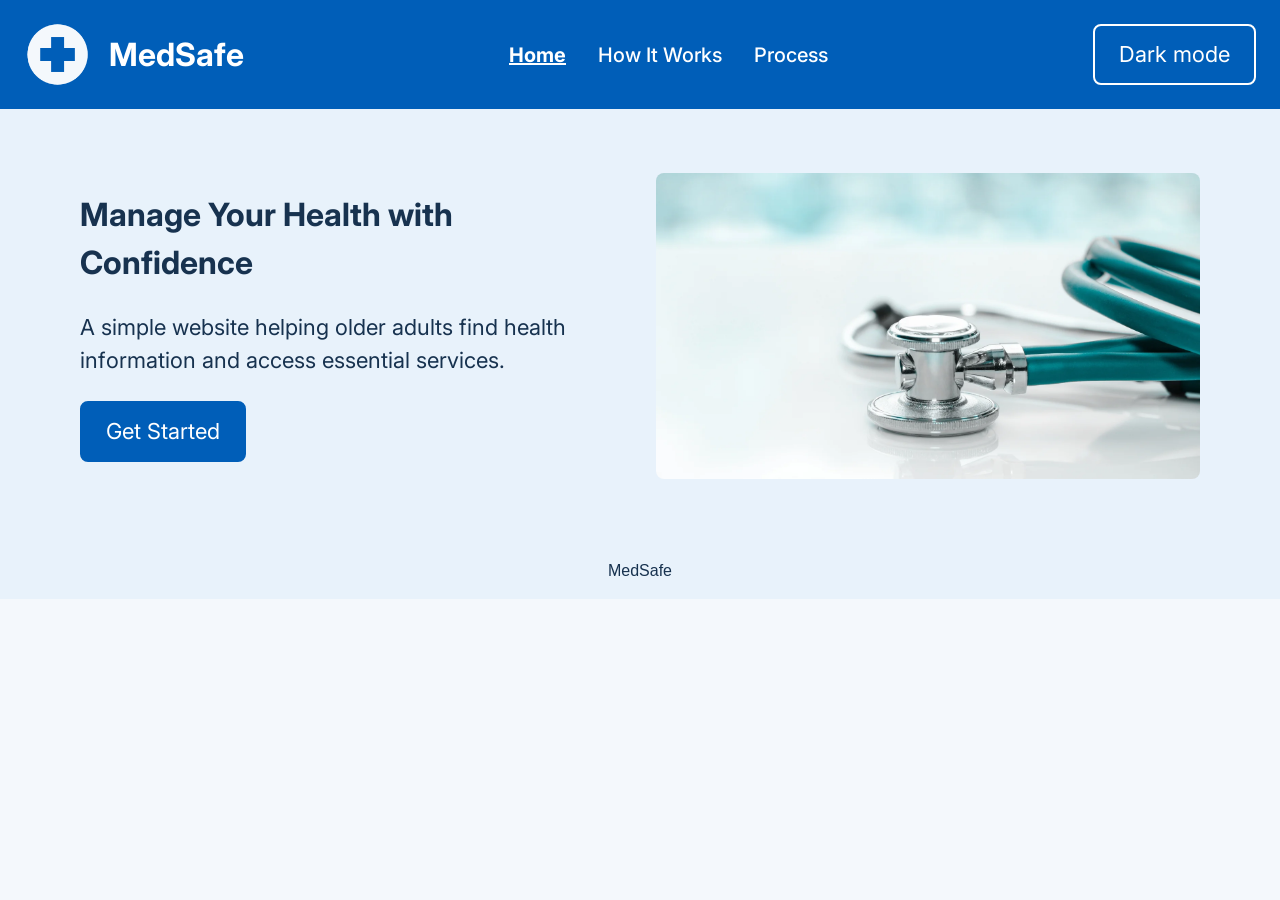
==== commit 71e43fd0: "Checkpoint 2 done?" ====
--- a/docs/index.html
+++ b/docs/index.html
@@ -23,31 +23,34 @@
 
     <link rel="stylesheet" href="assets/app.css" />
   </head>
-  <body class="min-h-screen bg-white text-black">
-    <header class="bg-card p-4 text-text">
+  <body class="min-h-screen bg-background text-text">
+    <header class="bg-accent px-6 py-5 text-on-accent">
       <div
-        class="flex flex-col gap-4 sm:flex-row sm:items-center sm:justify-between"
+        class="mx-auto flex max-w-[1312px] flex-wrap items-center justify-between gap-8"
       >
-        <p class="text-xl font-bold">MedSafe</p>
+        <div class="flex items-center gap-4">
+          <img src="assets/images/logo.svg" alt="" class="h-[69px] w-[69px]" />
+          <p class="text-title font-bold font-heading">MedSafe</p>
+        </div>
 
         <nav
           aria-label="Main navigation"
-          class="flex flex-col gap-3 sm:flex-row"
+          class="flex flex-wrap items-center gap-8 font-body text-subheading font-medium"
         >
           <a
-            class="rounded hover:text-accent hover:underline aria-[current=page]:font-bold aria-[current=page]:underline focus-visible:outline-2 focus-visible:outline-offset-2 focus-visible:outline-accent"
+            class="rounded hover:underline aria-[current=page]:font-bold aria-[current=page]:underline focus-visible:outline-2 focus-visible:outline-offset-2 focus-visible:outline-on-accent"
             href="index.html"
             aria-current="page"
           >
             Home
           </a>
           <a
-            class="rounded hover:text-accent hover:underline aria-[current=page]:font-bold aria-[current=page]:underline focus-visible:outline-2 focus-visible:outline-offset-2 focus-visible:outline-accent"
+            class="rounded hover:underline aria-[current=page]:font-bold aria-[current=page]:underline focus-visible:outline-2 focus-visible:outline-offset-2 focus-visible:outline-on-accent"
             href="how-it-works.html"
             >How It Works</a
           >
           <a
-            class="rounded hover:text-accent hover:underline aria-[current=page]:font-bold aria-[current=page]:underline focus-visible:outline-2 focus-visible:outline-offset-2 focus-visible:outline-accent"
+            class="rounded hover:underline aria-[current=page]:font-bold aria-[current=page]:underline focus-visible:outline-2 focus-visible:outline-offset-2 focus-visible:outline-on-accent"
             href="process.html"
             >Process</a
           >
@@ -57,38 +60,39 @@
           type="button"
           data-theme-toggle
           aria-pressed="false"
-          class="cursor-pointer rounded-lg border-2 border-accent bg-accent px-6 py-3 font-body text-body text-on-accent focus-visible:outline-4 focus-visible:outline-offset-4 focus-visible:outline-accent"
+          class="btn border-on-accent bg-accent text-on-accent focus-visible:outline-4 focus-visible:outline-offset-4 focus-visible:outline-on-accent"
         >
           Dark mode
         </button>
       </div>
     </header>
 
-    <main class="bg-background px-6 py-12">
+    <main class="bg-card px-6 py-16">
       <section
-        class="mx-auto flex min-h-[70vh] max-w-6xl flex-col justify-center gap-6 md:items-start md:gap-8"
+        class="mx-auto grid max-w-[1120px] items-center gap-8 md:grid-cols-2"
       >
+        <div class="flex flex-col gap-6">
+          <h1 class="font-heading text-title font-bold text-text">
+            Manage Your Health with Confidence
+          </h1>
+
+          <p class="font-body text-body text-text">
+            A simple website helping older adults find health information and
+            access essential services.
+          </p>
+
+          <a
+            href="how-it-works.html"
+            class="btn w-fit border-accent bg-accent text-on-accent transition-colors duration-150 motion-reduce:transition-none hover:bg-brand-hover active:bg-brand-deep focus-visible:outline-4 focus-visible:outline-offset-4 focus-visible:outline-accent"
+          >
+            Get Started
+          </a>
+        </div>
         <img
           src="assets/images/medical-banner.webp"
           alt="Medical and healthcare banner"
           class="w-full max-w-3xl rounded-lg dark:brightness-75"
         />
-
-        <h1 class="font-heading text-title font-bold text-text">
-          Manage Your Health with Confidence
-        </h1>
-
-        <p class="font-body text-body text-text">
-          A simple website helping older adults find health information and
-          access essential services.
-        </p>
-
-        <a
-          href="how-it-works.html"
-          class="w-fit rounded-lg border-2 border-accent bg-accent px-6 py-3 font-body text-body text-on-accent cursor-pointer transition-colors duration-150 motion-reduce:transition-none hover:bg-brand-hover active:bg-brand-deep focus-visible:outline-4 focus-visible:outline-offset-4 focus-visible:outline-accent"
-        >
-          Get Started
-        </a>
       </section>
     </main>
 
--- a/docs/assets/app.css
+++ b/docs/assets/app.css
@@ -1,939 +1,2 @@
 /*! tailwindcss v4.3.3 | MIT License | https://tailwindcss.com */
-@layer properties;
-@layer theme, base, components, utilities;
-@layer theme {
-  :root, :host {
-    --font-sans: -apple-system, BlinkMacSystemFont, "Segoe UI", Roboto, "Helvetica Neue",
-      "Noto Sans", Arial, sans-serif, "Apple Color Emoji", "Segoe UI Emoji",
-      "Segoe UI Symbol", "Noto Color Emoji";
-    --font-mono: ui-monospace, SFMono-Regular, Menlo, Monaco, Consolas, "Liberation Mono",
-      "Courier New", monospace;
-    --color-gray-200: oklch(92.8% 0.006 264.531);
-    --color-black: #000;
-    --color-white: #ffffff;
-    --spacing: 0.25rem;
-    --container-sm: 24rem;
-    --container-3xl: 48rem;
-    --container-5xl: 64rem;
-    --container-6xl: 72rem;
-    --text-base: 1rem;
-    --text-base--line-height: calc(1.5 / 1);
-    --text-xl: 1.25rem;
-    --text-xl--line-height: calc(1.75 / 1.25);
-    --text-3xl: 1.875rem;
-    --text-3xl--line-height: calc(2.25 / 1.875);
-    --font-weight-normal: 400;
-    --font-weight-bold: 700;
-    --font-weight-extrabold: 800;
-    --font-weight-black: 900;
-    --tracking-tight: -0.025em;
-    --leading-relaxed: 1.625;
-    --radius-lg: 0.5rem;
-    --radius-2xl: 1rem;
-    --default-transition-duration: 150ms;
-    --default-transition-timing-function: cubic-bezier(0.4, 0, 0.2, 1);
-    --default-font-family: var(--font-sans);
-    --default-mono-font-family: var(--font-mono);
-    --color-text: #17324f;
-    --color-background: #f4f8fc;
-    --color-accent: #005eb8;
-    --color-border: #b7d0e7;
-    --color-brand-hover: #004a91;
-    --color-brand-deep: #003b71;
-    --color-card: #e8f2fb;
-    --color-card-hover: #d5e7f7;
-    --color-on-accent: #ffffff;
-    --text-body: 1.125rem;
-    --text-heading: 1.5rem;
-    --text-title: 2rem;
-    --font-body: "Inter", sans-serif;
-    --font-heading: "Inter", sans-serif;
-  }
-}
-@layer base {
-  *, ::after, ::before, ::backdrop, ::file-selector-button {
-    box-sizing: border-box;
-    margin: 0;
-    padding: 0;
-    border: 0 solid;
-  }
-  html, :host {
-    line-height: 1.5;
-    -webkit-text-size-adjust: 100%;
-    tab-size: 4;
-    font-family: var(--default-font-family, -apple-system, BlinkMacSystemFont, "Segoe UI", Roboto, "Helvetica Neue", "Noto Sans", Arial, sans-serif, "Apple Color Emoji", "Segoe UI Emoji", "Segoe UI Symbol", "Noto Color Emoji");
-    font-feature-settings: var(--default-font-feature-settings, normal);
-    font-variation-settings: var(--default-font-variation-settings, normal);
-    -webkit-tap-highlight-color: transparent;
-  }
-  hr {
-    height: 0;
-    color: inherit;
-    border-top-width: 1px;
-  }
-  abbr:where([title]) {
-    -webkit-text-decoration: underline dotted;
-    text-decoration: underline dotted;
-  }
-  h1, h2, h3, h4, h5, h6 {
-    font-size: inherit;
-    font-weight: inherit;
-  }
-  a {
-    color: inherit;
-    -webkit-text-decoration: inherit;
-    text-decoration: inherit;
-  }
-  b, strong {
-    font-weight: bolder;
-  }
-  code, kbd, samp, pre {
-    font-family: var(--default-mono-font-family, ui-monospace, SFMono-Regular, Menlo, Monaco, Consolas, "Liberation Mono", "Courier New", monospace);
-    font-feature-settings: var(--default-mono-font-feature-settings, normal);
-    font-variation-settings: var(--default-mono-font-variation-settings, normal);
-    font-size: 1em;
-  }
-  small {
-    font-size: 80%;
-  }
-  sub, sup {
-    font-size: 75%;
-    line-height: 0;
-    position: relative;
-    vertical-align: baseline;
-  }
-  sub {
-    bottom: -0.25em;
-  }
-  sup {
-    top: -0.5em;
-  }
-  table {
-    text-indent: 0;
-    border-color: inherit;
-    border-collapse: collapse;
-  }
-  :-moz-focusring:where(:not(iframe)) {
-    outline: auto;
-  }
-  progress {
-    vertical-align: baseline;
-  }
-  summary {
-    display: list-item;
-  }
-  ol, ul, menu {
-    list-style: none;
-  }
-  img, svg, video, canvas, audio, iframe, embed, object {
-    display: block;
-    vertical-align: middle;
-  }
-  img, video {
-    max-width: 100%;
-    height: auto;
-  }
-  button, input, select, optgroup, textarea, ::file-selector-button {
-    font: inherit;
-    font-feature-settings: inherit;
-    font-variation-settings: inherit;
-    letter-spacing: inherit;
-    color: inherit;
-    border-radius: 0;
-    background-color: transparent;
-    opacity: 1;
-  }
-  :where(select:is([multiple], [size])) optgroup {
-    font-weight: bolder;
-  }
-  :where(select:is([multiple], [size])) optgroup option {
-    padding-inline-start: 20px;
-  }
-  ::file-selector-button {
-    margin-inline-end: 4px;
-  }
-  ::placeholder {
-    opacity: 1;
-  }
-  @supports (not (-webkit-appearance: -apple-pay-button))  or (contain-intrinsic-size: 1px) {
-    ::placeholder {
-      color: currentcolor;
-      @supports (color: color-mix(in lab, red, red)) {
-        color: color-mix(in oklab, currentcolor 50%, transparent);
-      }
-    }
-  }
-  textarea {
-    resize: vertical;
-  }
-  ::-webkit-search-decoration {
-    -webkit-appearance: none;
-  }
-  ::-webkit-date-and-time-value {
-    min-height: 1lh;
-    text-align: inherit;
-  }
-  ::-webkit-datetime-edit {
-    display: inline-flex;
-  }
-  ::-webkit-datetime-edit-fields-wrapper {
-    padding: 0;
-  }
-  ::-webkit-datetime-edit, ::-webkit-datetime-edit-year-field, ::-webkit-datetime-edit-month-field, ::-webkit-datetime-edit-day-field, ::-webkit-datetime-edit-hour-field, ::-webkit-datetime-edit-minute-field, ::-webkit-datetime-edit-second-field, ::-webkit-datetime-edit-millisecond-field, ::-webkit-datetime-edit-meridiem-field {
-    padding-block: 0;
-  }
-  ::-webkit-calendar-picker-indicator {
-    line-height: 1;
-  }
-  :-moz-ui-invalid {
-    box-shadow: none;
-  }
-  button, input:where([type="button"], [type="reset"], [type="submit"]), ::file-selector-button {
-    appearance: button;
-  }
-  ::-webkit-inner-spin-button, ::-webkit-outer-spin-button {
-    height: auto;
-  }
-  [hidden]:where(:not([hidden="until-found"])) {
-    display: none !important;
-  }
-}
-@layer utilities {
-  .\@container {
-    container-type: inline-size;
-  }
-  .visible {
-    visibility: visible;
-  }
-  .m-0 {
-    margin: 0px;
-  }
-  .mx-auto {
-    margin-inline: auto;
-  }
-  .mt-3 {
-    margin-top: calc(var(--spacing) * 3);
-  }
-  .mt-4 {
-    margin-top: calc(var(--spacing) * 4);
-  }
-  .mt-6 {
-    margin-top: calc(var(--spacing) * 6);
-  }
-  .mt-16 {
-    margin-top: calc(var(--spacing) * 16);
-  }
-  .mr-2 {
-    margin-right: calc(var(--spacing) * 2);
-  }
-  .mb-1 {
-    margin-bottom: var(--spacing);
-  }
-  .mb-2 {
-    margin-bottom: calc(var(--spacing) * 2);
-  }
-  .mb-3 {
-    margin-bottom: calc(var(--spacing) * 3);
-  }
-  .mb-4 {
-    margin-bottom: calc(var(--spacing) * 4);
-  }
-  .mb-8 {
-    margin-bottom: calc(var(--spacing) * 8);
-  }
-  .ml-auto {
-    margin-left: auto;
-  }
-  .contents {
-    display: contents;
-  }
-  .flex {
-    display: flex;
-  }
-  .grid {
-    display: grid;
-  }
-  .hidden {
-    display: none;
-  }
-  .inline-block {
-    display: inline-block;
-  }
-  .inline-flex {
-    display: inline-flex;
-  }
-  .table {
-    display: table;
-  }
-  .size-3 {
-    width: calc(var(--spacing) * 3);
-    height: calc(var(--spacing) * 3);
-  }
-  .h-9 {
-    height: calc(var(--spacing) * 9);
-  }
-  .h-10 {
-    height: calc(var(--spacing) * 10);
-  }
-  .h-16 {
-    height: calc(var(--spacing) * 16);
-  }
-  .h-full {
-    height: 100%;
-  }
-  .min-h-\[70vh\] {
-    min-height: 70vh;
-  }
-  .min-h-screen {
-    min-height: 100vh;
-  }
-  .w-9 {
-    width: calc(var(--spacing) * 9);
-  }
-  .w-10 {
-    width: calc(var(--spacing) * 10);
-  }
-  .w-16 {
-    width: calc(var(--spacing) * 16);
-  }
-  .w-fit {
-    width: fit-content;
-  }
-  .w-full {
-    width: 100%;
-  }
-  .max-w-3xl {
-    max-width: var(--container-3xl);
-  }
-  .max-w-5xl {
-    max-width: var(--container-5xl);
-  }
-  .max-w-6xl {
-    max-width: var(--container-6xl);
-  }
-  .max-w-\[66ch\] {
-    max-width: 66ch;
-  }
-  .max-w-none {
-    max-width: none;
-  }
-  .max-w-sm {
-    max-width: var(--container-sm);
-  }
-  .min-w-0 {
-    min-width: 0px;
-  }
-  .flex-shrink {
-    flex-shrink: 1;
-  }
-  .shrink-0 {
-    flex-shrink: 0;
-  }
-  .border-collapse {
-    border-collapse: collapse;
-  }
-  .cursor-pointer {
-    cursor: pointer;
-  }
-  .resize {
-    resize: both;
-  }
-  .grid-cols-1 {
-    grid-template-columns: repeat(1, minmax(0, 1fr));
-  }
-  .flex-col {
-    flex-direction: column;
-  }
-  .flex-wrap {
-    flex-wrap: wrap;
-  }
-  .items-center {
-    align-items: center;
-  }
-  .justify-center {
-    justify-content: center;
-  }
-  .gap-2 {
-    gap: calc(var(--spacing) * 2);
-  }
-  .gap-3 {
-    gap: calc(var(--spacing) * 3);
-  }
-  .gap-4 {
-    gap: calc(var(--spacing) * 4);
-  }
-  .gap-6 {
-    gap: calc(var(--spacing) * 6);
-  }
-  .gap-10 {
-    gap: calc(var(--spacing) * 10);
-  }
-  :where(.space-y-6 > :not(:last-child)) {
-    --tw-space-y-reverse: 0;
-    margin-block-start: calc(calc(var(--spacing) * 6) * var(--tw-space-y-reverse));
-    margin-block-end: calc(calc(var(--spacing) * 6) * calc(1 - var(--tw-space-y-reverse)));
-  }
-  :where(.space-y-\[clamp\(1rem\,0\.8rem\+1vw\,1\.75rem\)\] > :not(:last-child)) {
-    --tw-space-y-reverse: 0;
-    margin-block-start: calc(clamp(1rem, 0.8rem + 1vw, 1.75rem) * var(--tw-space-y-reverse));
-    margin-block-end: calc(clamp(1rem, 0.8rem + 1vw, 1.75rem) * calc(1 - var(--tw-space-y-reverse)));
-  }
-  .rounded {
-    border-radius: 0.25rem;
-  }
-  .rounded-2xl {
-    border-radius: var(--radius-2xl);
-  }
-  .rounded-full {
-    border-radius: calc(infinity * 1px);
-  }
-  .rounded-lg {
-    border-radius: var(--radius-lg);
-  }
-  .border {
-    border-style: var(--tw-border-style);
-    border-width: 1px;
-  }
-  .border-\(length\:--rule\) {
-    border-style: var(--tw-border-style);
-    border-width: var(--rule);
-  }
-  .border-2 {
-    border-style: var(--tw-border-style);
-    border-width: 2px;
-  }
-  .border-y-\(length\:--rule\) {
-    border-block-style: var(--tw-border-style);
-    border-block-width: var(--rule);
-  }
-  .border-t-\(length\:--rule\) {
-    border-top-style: var(--tw-border-style);
-    border-top-width: var(--rule);
-  }
-  .border-t-4 {
-    border-top-style: var(--tw-border-style);
-    border-top-width: 4px;
-  }
-  .border-b-\(length\:--rule\) {
-    border-bottom-style: var(--tw-border-style);
-    border-bottom-width: var(--rule);
-  }
-  .border-l-\(length\:--rule\) {
-    border-left-style: var(--tw-border-style);
-    border-left-width: var(--rule);
-  }
-  .border-accent {
-    border-color: var(--color-accent);
-  }
-  .bg-accent {
-    background-color: var(--color-accent);
-  }
-  .bg-background {
-    background-color: var(--color-background);
-  }
-  .bg-brand-deep {
-    background-color: var(--color-brand-deep);
-  }
-  .bg-brand-hover {
-    background-color: var(--color-brand-hover);
-  }
-  .bg-card {
-    background-color: var(--color-card);
-  }
-  .bg-card-hover {
-    background-color: var(--color-card-hover);
-  }
-  .bg-gray-200 {
-    background-color: var(--color-gray-200);
-  }
-  .bg-transparent {
-    background-color: transparent;
-  }
-  .bg-white {
-    background-color: var(--color-white);
-  }
-  .object-cover {
-    object-fit: cover;
-  }
-  .p-4 {
-    padding: calc(var(--spacing) * 4);
-  }
-  .p-5 {
-    padding: calc(var(--spacing) * 5);
-  }
-  .p-6 {
-    padding: calc(var(--spacing) * 6);
-  }
-  .px-3 {
-    padding-inline: calc(var(--spacing) * 3);
-  }
-  .px-4 {
-    padding-inline: calc(var(--spacing) * 4);
-  }
-  .px-5 {
-    padding-inline: calc(var(--spacing) * 5);
-  }
-  .px-6 {
-    padding-inline: calc(var(--spacing) * 6);
-  }
-  .py-1 {
-    padding-block: var(--spacing);
-  }
-  .py-1\.5 {
-    padding-block: calc(var(--spacing) * 1.5);
-  }
-  .py-2 {
-    padding-block: calc(var(--spacing) * 2);
-  }
-  .py-2\.5 {
-    padding-block: calc(var(--spacing) * 2.5);
-  }
-  .py-3 {
-    padding-block: calc(var(--spacing) * 3);
-  }
-  .py-4 {
-    padding-block: calc(var(--spacing) * 4);
-  }
-  .py-12 {
-    padding-block: calc(var(--spacing) * 12);
-  }
-  .py-14 {
-    padding-block: calc(var(--spacing) * 14);
-  }
-  .py-\[clamp\(2\.5rem\,1\.5rem\+4vw\,5rem\)\] {
-    padding-block: clamp(2.5rem, 1.5rem + 4vw, 5rem);
-  }
-  .py-\[clamp\(2\.25rem\,1\.5rem\+3vw\,4rem\)\] {
-    padding-block: clamp(2.25rem, 1.5rem + 3vw, 4rem);
-  }
-  .py-\[clamp\(2rem\,1\.5rem\+2vw\,3\.5rem\)\] {
-    padding-block: clamp(2rem, 1.5rem + 2vw, 3.5rem);
-  }
-  .pt-3 {
-    padding-top: calc(var(--spacing) * 3);
-  }
-  .pt-16 {
-    padding-top: calc(var(--spacing) * 16);
-  }
-  .pb-4 {
-    padding-bottom: calc(var(--spacing) * 4);
-  }
-  .pb-6 {
-    padding-bottom: calc(var(--spacing) * 6);
-  }
-  .pl-3 {
-    padding-left: calc(var(--spacing) * 3);
-  }
-  .pl-3\.5 {
-    padding-left: calc(var(--spacing) * 3.5);
-  }
-  .text-center {
-    text-align: center;
-  }
-  .text-left {
-    text-align: left;
-  }
-  .font-body {
-    font-family: var(--font-body);
-  }
-  .font-heading {
-    font-family: var(--font-heading);
-  }
-  .font-sans {
-    font-family: var(--font-sans);
-  }
-  .text-3xl {
-    font-size: var(--text-3xl);
-    line-height: var(--tw-leading, var(--text-3xl--line-height));
-  }
-  .text-base {
-    font-size: var(--text-base);
-    line-height: var(--tw-leading, var(--text-base--line-height));
-  }
-  .text-xl {
-    font-size: var(--text-xl);
-    line-height: var(--tw-leading, var(--text-xl--line-height));
-  }
-  .text-\[clamp\(2\.25rem\,1\.75rem\+2\.2vw\,3\.5rem\)\] {
-    font-size: clamp(2.25rem, 1.75rem + 2.2vw, 3.5rem);
-  }
-  .text-\[clamp\(2rem\,1\.5rem\+2vw\,3rem\)\] {
-    font-size: clamp(2rem, 1.5rem + 2vw, 3rem);
-  }
-  .text-body {
-    font-size: var(--text-body);
-  }
-  .text-heading {
-    font-size: var(--text-heading);
-  }
-  .text-title {
-    font-size: var(--text-title);
-  }
-  .leading-\[0\.98\] {
-    --tw-leading: 0.98;
-    line-height: 0.98;
-  }
-  .leading-none {
-    --tw-leading: 1;
-    line-height: 1;
-  }
-  .leading-relaxed {
-    --tw-leading: var(--leading-relaxed);
-    line-height: var(--leading-relaxed);
-  }
-  .font-black {
-    --tw-font-weight: var(--font-weight-black);
-    font-weight: var(--font-weight-black);
-  }
-  .font-bold {
-    --tw-font-weight: var(--font-weight-bold);
-    font-weight: var(--font-weight-bold);
-  }
-  .font-extrabold {
-    --tw-font-weight: var(--font-weight-extrabold);
-    font-weight: var(--font-weight-extrabold);
-  }
-  .font-normal {
-    --tw-font-weight: var(--font-weight-normal);
-    font-weight: var(--font-weight-normal);
-  }
-  .tracking-\[-0\.02em\] {
-    --tw-tracking: -0.02em;
-    letter-spacing: -0.02em;
-  }
-  .tracking-\[-0\.03em\] {
-    --tw-tracking: -0.03em;
-    letter-spacing: -0.03em;
-  }
-  .tracking-\[0\.03em\] {
-    --tw-tracking: 0.03em;
-    letter-spacing: 0.03em;
-  }
-  .tracking-\[0\.08em\] {
-    --tw-tracking: 0.08em;
-    letter-spacing: 0.08em;
-  }
-  .tracking-tight {
-    --tw-tracking: var(--tracking-tight);
-    letter-spacing: var(--tracking-tight);
-  }
-  .text-balance {
-    text-wrap: balance;
-  }
-  .text-pretty {
-    text-wrap: pretty;
-  }
-  .text-wrap {
-    text-wrap: wrap;
-  }
-  .break-words {
-    overflow-wrap: break-word;
-  }
-  .text-accent {
-    color: var(--color-accent);
-  }
-  .text-black {
-    color: var(--color-black);
-  }
-  .text-inherit {
-    color: inherit;
-  }
-  .text-on-accent {
-    color: var(--color-on-accent);
-  }
-  .text-text {
-    color: var(--color-text);
-  }
-  .uppercase {
-    text-transform: uppercase;
-  }
-  .no-underline {
-    text-decoration-line: none;
-  }
-  .underline {
-    text-decoration-line: underline;
-  }
-  .decoration-\[0\.1em\] {
-    text-decoration-thickness: 0.1em;
-  }
-  .underline-offset-\[0\.25em\] {
-    text-underline-offset: 0.25em;
-  }
-  .outline {
-    outline-style: var(--tw-outline-style);
-    outline-width: 1px;
-  }
-  .filter {
-    filter: var(--tw-blur,) var(--tw-brightness,) var(--tw-contrast,) var(--tw-grayscale,) var(--tw-hue-rotate,) var(--tw-invert,) var(--tw-saturate,) var(--tw-sepia,) var(--tw-drop-shadow,);
-  }
-  .transition-colors {
-    transition-property: color, background-color, border-color, outline-color, text-decoration-color, fill, stroke, --tw-gradient-from, --tw-gradient-via, --tw-gradient-to;
-    transition-timing-function: var(--tw-ease, var(--default-transition-timing-function));
-    transition-duration: var(--tw-duration, var(--default-transition-duration));
-  }
-  .duration-120 {
-    --tw-duration: 120ms;
-    transition-duration: 120ms;
-  }
-  .duration-150 {
-    --tw-duration: 150ms;
-    transition-duration: 150ms;
-  }
-  @media (hover: hover) {
-    .hover\:bg-brand-hover:hover {
-      background-color: var(--color-brand-hover);
-    }
-    .hover\:text-accent:hover {
-      color: var(--color-accent);
-    }
-    .hover\:underline:hover {
-      text-decoration-line: underline;
-    }
-    .hover\:decoration-\[0\.15em\]:hover {
-      text-decoration-thickness: 0.15em;
-    }
-    .hover\:decoration-\[0\.18em\]:hover {
-      text-decoration-thickness: 0.18em;
-    }
-    .hover\:underline-offset-\[0\.2em\]:hover {
-      text-underline-offset: 0.2em;
-    }
-  }
-  .focus-visible\:outline-2:focus-visible {
-    outline-style: var(--tw-outline-style);
-    outline-width: 2px;
-  }
-  .focus-visible\:outline-3:focus-visible {
-    outline-style: var(--tw-outline-style);
-    outline-width: 3px;
-  }
-  .focus-visible\:outline-4:focus-visible {
-    outline-style: var(--tw-outline-style);
-    outline-width: 4px;
-  }
-  .focus-visible\:outline-offset-2:focus-visible {
-    outline-offset: 2px;
-  }
-  .focus-visible\:outline-offset-3:focus-visible {
-    outline-offset: 3px;
-  }
-  .focus-visible\:outline-offset-4:focus-visible {
-    outline-offset: 4px;
-  }
-  .focus-visible\:outline-accent:focus-visible {
-    outline-color: var(--color-accent);
-  }
-  .active\:bg-brand-deep:active {
-    background-color: var(--color-brand-deep);
-  }
-  .aria-\[current\=page\]\:font-bold[aria-current="page"] {
-    --tw-font-weight: var(--font-weight-bold);
-    font-weight: var(--font-weight-bold);
-  }
-  .aria-\[current\=page\]\:underline[aria-current="page"] {
-    text-decoration-line: underline;
-  }
-  .aria-\[current\=page\]\:decoration-\[0\.15em\][aria-current="page"] {
-    text-decoration-thickness: 0.15em;
-  }
-  .aria-\[current\=page\]\:underline-offset-\[0\.2em\][aria-current="page"] {
-    text-underline-offset: 0.2em;
-  }
-  @media (prefers-reduced-motion: reduce) {
-    .motion-reduce\:transition-none {
-      transition-property: none;
-    }
-  }
-  @media (width >= 40rem) {
-    .sm\:block {
-      display: block;
-    }
-    .sm\:grid-cols-2 {
-      grid-template-columns: repeat(2, minmax(0, 1fr));
-    }
-    .sm\:grid-cols-\[minmax\(5rem\,12\%\)_1fr\] {
-      grid-template-columns: minmax(5rem,12%) 1fr;
-    }
-    .sm\:flex-row {
-      flex-direction: row;
-    }
-    .sm\:items-center {
-      align-items: center;
-    }
-    .sm\:justify-between {
-      justify-content: space-between;
-    }
-    .sm\:gap-6 {
-      gap: calc(var(--spacing) * 6);
-    }
-    .sm\:border-t-0 {
-      border-top-style: var(--tw-border-style);
-      border-top-width: 0px;
-    }
-    .sm\:border-l-\(length\:--rule\) {
-      border-left-style: var(--tw-border-style);
-      border-left-width: var(--rule);
-    }
-    .sm\:py-20 {
-      padding-block: calc(var(--spacing) * 20);
-    }
-    @media (width < 64rem) {
-      .sm\:max-lg\:block {
-        display: block;
-      }
-    }
-  }
-  @media (width >= 48rem) {
-    .md\:items-start {
-      align-items: flex-start;
-    }
-    .md\:gap-8 {
-      gap: calc(var(--spacing) * 8);
-    }
-  }
-  @media (width >= 64rem) {
-    .lg\:hidden {
-      display: none;
-    }
-    .lg\:grid-cols-\[1\.1fr_0\.9fr\] {
-      grid-template-columns: 1.1fr 0.9fr;
-    }
-    .lg\:grid-cols-\[3fr_1fr\] {
-      grid-template-columns: 3fr 1fr;
-    }
-  }
-  @container (width >= 28rem) {
-    .\@md\:flex-row {
-      flex-direction: row;
-    }
-    .\@md\:items-center {
-      align-items: center;
-    }
-  }
-  [data-theme="dark"] .dark\:brightness-75 {
-    --tw-brightness: brightness(75%);
-    filter: var(--tw-blur,) var(--tw-brightness,) var(--tw-contrast,) var(--tw-grayscale,) var(--tw-hue-rotate,) var(--tw-invert,) var(--tw-saturate,) var(--tw-sepia,) var(--tw-drop-shadow,);
-  }
-}
-[data-theme="dark"] {
-  --color-text: #f1f6fc;
-  --color-background: #101d2d;
-  --color-accent: #4da3ff;
-  --color-border: #6985a3;
-  --color-brand-hover: #80beff;
-  --color-brand-deep: #2563a6;
-  --color-card: #1b3047;
-  --color-card-hover: #29445f;
-  --color-white: #17283b;
-  --color-on-accent: #101d2d;
-}
-@property --tw-space-y-reverse {
-  syntax: "*";
-  inherits: false;
-  initial-value: 0;
-}
-@property --tw-border-style {
-  syntax: "*";
-  inherits: false;
-  initial-value: solid;
-}
-@property --tw-leading {
-  syntax: "*";
-  inherits: false;
-}
-@property --tw-font-weight {
-  syntax: "*";
-  inherits: false;
-}
-@property --tw-tracking {
-  syntax: "*";
-  inherits: false;
-}
-@property --tw-outline-style {
-  syntax: "*";
-  inherits: false;
-  initial-value: solid;
-}
-@property --tw-blur {
-  syntax: "*";
-  inherits: false;
-}
-@property --tw-brightness {
-  syntax: "*";
-  inherits: false;
-}
-@property --tw-contrast {
-  syntax: "*";
-  inherits: false;
-}
-@property --tw-grayscale {
-  syntax: "*";
-  inherits: false;
-}
-@property --tw-hue-rotate {
-  syntax: "*";
-  inherits: false;
-}
-@property --tw-invert {
-  syntax: "*";
-  inherits: false;
-}
-@property --tw-opacity {
-  syntax: "*";
-  inherits: false;
-}
-@property --tw-saturate {
-  syntax: "*";
-  inherits: false;
-}
-@property --tw-sepia {
-  syntax: "*";
-  inherits: false;
-}
-@property --tw-drop-shadow {
-  syntax: "*";
-  inherits: false;
-}
-@property --tw-drop-shadow-color {
-  syntax: "*";
-  inherits: false;
-}
-@property --tw-drop-shadow-alpha {
-  syntax: "<percentage>";
-  inherits: false;
-  initial-value: 100%;
-}
-@property --tw-drop-shadow-size {
-  syntax: "*";
-  inherits: false;
-}
-@property --tw-duration {
-  syntax: "*";
-  inherits: false;
-}
-@layer properties {
-  @supports ((-webkit-hyphens: none) and (not (margin-trim: inline))) or ((-moz-orient: inline) and (not (color:rgb(from red r g b)))) {
-    *, ::before, ::after, ::backdrop {
-      --tw-space-y-reverse: 0;
-      --tw-border-style: solid;
-      --tw-leading: initial;
-      --tw-font-weight: initial;
-      --tw-tracking: initial;
-      --tw-outline-style: solid;
-      --tw-blur: initial;
-      --tw-brightness: initial;
-      --tw-contrast: initial;
-      --tw-grayscale: initial;
-      --tw-hue-rotate: initial;
-      --tw-invert: initial;
-      --tw-opacity: initial;
-      --tw-saturate: initial;
-      --tw-sepia: initial;
-      --tw-drop-shadow: initial;
-      --tw-drop-shadow-color: initial;
-      --tw-drop-shadow-alpha: 100%;
-      --tw-drop-shadow-size: initial;
-      --tw-duration: initial;
-    }
-  }
-}
+@layer properties{@supports (((-webkit-hyphens:none)) and (not (margin-trim:inline))) or ((-moz-orient:inline) and (not (color:rgb(from red r g b)))){*,:before,:after,::backdrop{--tw-rotate-x:initial;--tw-rotate-y:initial;--tw-rotate-z:initial;--tw-skew-x:initial;--tw-skew-y:initial;--tw-font-weight:initial;--tw-duration:initial;--tw-outline-style:solid;--tw-blur:initial;--tw-brightness:initial;--tw-contrast:initial;--tw-grayscale:initial;--tw-hue-rotate:initial;--tw-invert:initial;--tw-opacity:initial;--tw-saturate:initial;--tw-sepia:initial;--tw-drop-shadow:initial;--tw-drop-shadow-color:initial;--tw-drop-shadow-alpha:100%;--tw-drop-shadow-size:initial;--tw-border-style:solid}}}@layer theme{:root,:host{--font-sans:-apple-system, BlinkMacSystemFont, "Segoe UI", Roboto, "Helvetica Neue", "Noto Sans", Arial, sans-serif, "Apple Color Emoji", "Segoe UI Emoji", "Segoe UI Symbol", "Noto Color Emoji";--font-mono:ui-monospace, SFMono-Regular, Menlo, Monaco, Consolas, "Liberation Mono", "Courier New", monospace;--spacing:.25rem;--container-sm:24rem;--container-3xl:48rem;--container-5xl:64rem;--text-base:1rem;--text-base--line-height:calc(1.5 / 1);--text-xl:1.25rem;--text-xl--line-height:calc(1.75 / 1.25);--font-weight-normal:400;--font-weight-medium:500;--font-weight-bold:700;--font-weight-extrabold:800;--font-weight-black:900;--tracking-tight:-.025em;--leading-relaxed:1.625;--radius-lg:.5rem;--radius-2xl:1rem;--default-transition-duration:.15s;--default-transition-timing-function:cubic-bezier(.4, 0, .2, 1);--default-font-family:var(--font-sans);--default-mono-font-family:var(--font-mono);--color-text:#17324f;--color-background:#f4f8fc;--color-accent:#005eb8;--color-brand-hover:#004a91;--color-brand-deep:#003b71;--color-card:#e8f2fb;--color-card-hover:#d5e7f7;--color-on-accent:#fff;--text-body:1.375rem;--text-subheading:1.25rem;--text-heading:2.125rem;--text-title:2rem;--text-hero:2.5rem;--font-body:"Inter", sans-serif;--font-heading:"Inter", sans-serif}}@layer base{*,:after,:before,::backdrop{box-sizing:border-box;border:0 solid;margin:0;padding:0}::file-selector-button{box-sizing:border-box;border:0 solid;margin:0;padding:0}html,:host{-webkit-text-size-adjust:100%;tab-size:4;line-height:1.5;font-family:var(--default-font-family,-apple-system, BlinkMacSystemFont, "Segoe UI", Roboto, "Helvetica Neue", "Noto Sans", Arial, sans-serif, "Apple Color Emoji", "Segoe UI Emoji", "Segoe UI Symbol", "Noto Color Emoji");font-feature-settings:var(--default-font-feature-settings,normal);font-variation-settings:var(--default-font-variation-settings,normal);-webkit-tap-highlight-color:transparent}hr{height:0;color:inherit;border-top-width:1px}abbr:where([title]){-webkit-text-decoration:underline dotted;text-decoration:underline dotted}h1,h2,h3,h4,h5,h6{font-size:inherit;font-weight:inherit}a{color:inherit;-webkit-text-decoration:inherit;-webkit-text-decoration:inherit;-webkit-text-decoration:inherit;text-decoration:inherit}b,strong{font-weight:bolder}code,kbd,samp,pre{font-family:var(--default-mono-font-family,ui-monospace, SFMono-Regular, Menlo, Monaco, Consolas, "Liberation Mono", "Courier New", monospace);font-feature-settings:var(--default-mono-font-feature-settings,normal);font-variation-settings:var(--default-mono-font-variation-settings,normal);font-size:1em}small{font-size:80%}sub,sup{vertical-align:baseline;font-size:75%;line-height:0;position:relative}sub{bottom:-.25em}sup{top:-.5em}table{text-indent:0;border-color:inherit;border-collapse:collapse}:-moz-focusring:where(:not(iframe)){outline:auto}progress{vertical-align:baseline}summary{display:list-item}ol,ul,menu{list-style:none}img,svg,video,canvas,audio,iframe,embed,object{vertical-align:middle;display:block}img,video{max-width:100%;height:auto}button,input,select,optgroup,textarea{font:inherit;font-feature-settings:inherit;font-variation-settings:inherit;letter-spacing:inherit;color:inherit;opacity:1;background-color:#0000;border-radius:0}::file-selector-button{font:inherit;font-feature-settings:inherit;font-variation-settings:inherit;letter-spacing:inherit;color:inherit;opacity:1;background-color:#0000;border-radius:0}:where(select:is([multiple],[size])) optgroup{font-weight:bolder}:where(select:is([multiple],[size])) optgroup option{padding-inline-start:20px}::file-selector-button{margin-inline-end:4px}::placeholder{opacity:1}@supports (not ((-webkit-appearance:-apple-pay-button))) or (contain-intrinsic-size:1px){::placeholder{color:currentColor}@supports (color:color-mix(in lab, red, red)){::placeholder{color:color-mix(in oklab, currentcolor 50%, transparent)}}}textarea{resize:vertical}::-webkit-search-decoration{-webkit-appearance:none}::-webkit-date-and-time-value{min-height:1lh;text-align:inherit}::-webkit-datetime-edit{display:inline-flex}::-webkit-datetime-edit-fields-wrapper{padding:0}::-webkit-datetime-edit{padding-block:0}::-webkit-datetime-edit-year-field{padding-block:0}::-webkit-datetime-edit-month-field{padding-block:0}::-webkit-datetime-edit-day-field{padding-block:0}::-webkit-datetime-edit-hour-field{padding-block:0}::-webkit-datetime-edit-minute-field{padding-block:0}::-webkit-datetime-edit-second-field{padding-block:0}::-webkit-datetime-edit-millisecond-field{padding-block:0}::-webkit-datetime-edit-meridiem-field{padding-block:0}::-webkit-calendar-picker-indicator{line-height:1}:-moz-ui-invalid{box-shadow:none}button,input:where([type=button],[type=reset],[type=submit]){appearance:button}::file-selector-button{appearance:button}::-webkit-inner-spin-button{height:auto}::-webkit-outer-spin-button{height:auto}[hidden]:where(:not([hidden=until-found])){display:none!important}}@layer components{.btn{cursor:pointer;border-radius:var(--radius-lg);border-style:var(--tw-border-style);padding-inline:calc(var(--spacing) * 6);padding-block:calc(var(--spacing) * 3);font-family:var(--font-body);font-size:var(--text-body);border-width:2px}}@layer utilities{.mx-auto{margin-inline:auto}.mt-6{margin-top:calc(var(--spacing) * 6)}.mb-2{margin-bottom:calc(var(--spacing) * 2)}.mb-4{margin-bottom:calc(var(--spacing) * 4)}.mb-8{margin-bottom:calc(var(--spacing) * 8)}.flex{display:flex}.grid{display:grid}.h-16{height:calc(var(--spacing) * 16)}.h-\[69px\]{height:69px}.min-h-screen{min-height:100vh}.w-16{width:calc(var(--spacing) * 16)}.w-\[69px\]{width:69px}.w-fit{width:fit-content}.w-full{width:100%}.max-w-3xl{max-width:var(--container-3xl)}.max-w-\[1120px\]{max-width:1120px}.max-w-\[1312px\]{max-width:1312px}.transform{transform:var(--tw-rotate-x,) var(--tw-rotate-y,) var(--tw-rotate-z,) var(--tw-skew-x,) var(--tw-skew-y,)}.flex-col{flex-direction:column}.flex-wrap{flex-wrap:wrap}.items-center{align-items:center}.justify-between{justify-content:space-between}.gap-4{gap:calc(var(--spacing) * 4)}.gap-6{gap:calc(var(--spacing) * 6)}.gap-8{gap:calc(var(--spacing) * 8)}.rounded{border-radius:.25rem}.rounded-lg{border-radius:var(--radius-lg)}.border-accent{border-color:var(--color-accent)}.border-on-accent{border-color:var(--color-on-accent)}.bg-accent{background-color:var(--color-accent)}.bg-background{background-color:var(--color-background)}.bg-brand-deep{background-color:var(--color-brand-deep)}.bg-brand-hover{background-color:var(--color-brand-hover)}.bg-card{background-color:var(--color-card)}.bg-card-hover{background-color:var(--color-card-hover)}.p-4{padding:calc(var(--spacing) * 4)}.px-6{padding-inline:calc(var(--spacing) * 6)}.py-5{padding-block:calc(var(--spacing) * 5)}.py-16{padding-block:calc(var(--spacing) * 16)}.text-center{text-align:center}.font-body{font-family:var(--font-body)}.font-heading{font-family:var(--font-heading)}.text-body{font-size:var(--text-body)}.text-heading{font-size:var(--text-heading)}.text-hero{font-size:var(--text-hero)}.text-subheading{font-size:var(--text-subheading)}.text-title{font-size:var(--text-title)}.font-bold{--tw-font-weight:var(--font-weight-bold);font-weight:var(--font-weight-bold)}.font-medium{--tw-font-weight:var(--font-weight-medium);font-weight:var(--font-weight-medium)}.text-accent{color:var(--color-accent)}.text-on-accent{color:var(--color-on-accent)}.text-text{color:var(--color-text)}.underline{text-decoration-line:underline}.transition-colors{transition-property:color,background-color,border-color,outline-color,text-decoration-color,fill,stroke,--tw-gradient-from,--tw-gradient-via,--tw-gradient-to;transition-timing-function:var(--tw-ease,var(--default-transition-timing-function));transition-duration:var(--tw-duration,var(--default-transition-duration))}.duration-150{--tw-duration:.15s;transition-duration:.15s}@media (hover:hover){.hover\:bg-brand-hover:hover{background-color:var(--color-brand-hover)}.hover\:underline:hover{text-decoration-line:underline}}.focus-visible\:outline-2:focus-visible{outline-style:var(--tw-outline-style);outline-width:2px}.focus-visible\:outline-4:focus-visible{outline-style:var(--tw-outline-style);outline-width:4px}.focus-visible\:outline-offset-2:focus-visible{outline-offset:2px}.focus-visible\:outline-offset-4:focus-visible{outline-offset:4px}.focus-visible\:outline-accent:focus-visible{outline-color:var(--color-accent)}.focus-visible\:outline-on-accent:focus-visible{outline-color:var(--color-on-accent)}.active\:bg-brand-deep:active{background-color:var(--color-brand-deep)}.aria-\[current\=page\]\:font-bold[aria-current=page]{--tw-font-weight:var(--font-weight-bold);font-weight:var(--font-weight-bold)}.aria-\[current\=page\]\:underline[aria-current=page]{text-decoration-line:underline}@media (prefers-reduced-motion:reduce){.motion-reduce\:transition-none{transition-property:none}}@media (min-width:48rem){.md\:grid-cols-2{grid-template-columns:repeat(2,minmax(0,1fr))}}[data-theme=dark] .dark\:brightness-75{--tw-brightness:brightness(75%);filter:var(--tw-blur,) var(--tw-brightness,) var(--tw-contrast,) var(--tw-grayscale,) var(--tw-hue-rotate,) var(--tw-invert,) var(--tw-saturate,) var(--tw-sepia,) var(--tw-drop-shadow,)}}[data-theme=dark]{--color-text:#f1f6fc;--color-background:#101d2d;--color-accent:#4da3ff;--color-border:#6985a3;--color-brand-hover:#80beff;--color-brand-deep:#3d91e8;--color-card:#1b3047;--color-card-hover:#29445f;--color-white:#17283b;--color-on-accent:#101d2d}@property --tw-rotate-x{syntax:"*";inherits:false}@property --tw-rotate-y{syntax:"*";inherits:false}@property --tw-rotate-z{syntax:"*";inherits:false}@property --tw-skew-x{syntax:"*";inherits:false}@property --tw-skew-y{syntax:"*";inherits:false}@property --tw-font-weight{syntax:"*";inherits:false}@property --tw-duration{syntax:"*";inherits:false}@property --tw-outline-style{syntax:"*";inherits:false;initial-value:solid}@property --tw-blur{syntax:"*";inherits:false}@property --tw-brightness{syntax:"*";inherits:false}@property --tw-contrast{syntax:"*";inherits:false}@property --tw-grayscale{syntax:"*";inherits:false}@property --tw-hue-rotate{syntax:"*";inherits:false}@property --tw-invert{syntax:"*";inherits:false}@property --tw-opacity{syntax:"*";inherits:false}@property --tw-saturate{syntax:"*";inherits:false}@property --tw-sepia{syntax:"*";inherits:false}@property --tw-drop-shadow{syntax:"*";inherits:false}@property --tw-drop-shadow-color{syntax:"*";inherits:false}@property --tw-drop-shadow-alpha{syntax:"<percentage>";inherits:false;initial-value:100%}@property --tw-drop-shadow-size{syntax:"*";inherits:false}@property --tw-border-style{syntax:"*";inherits:false;initial-value:solid}
